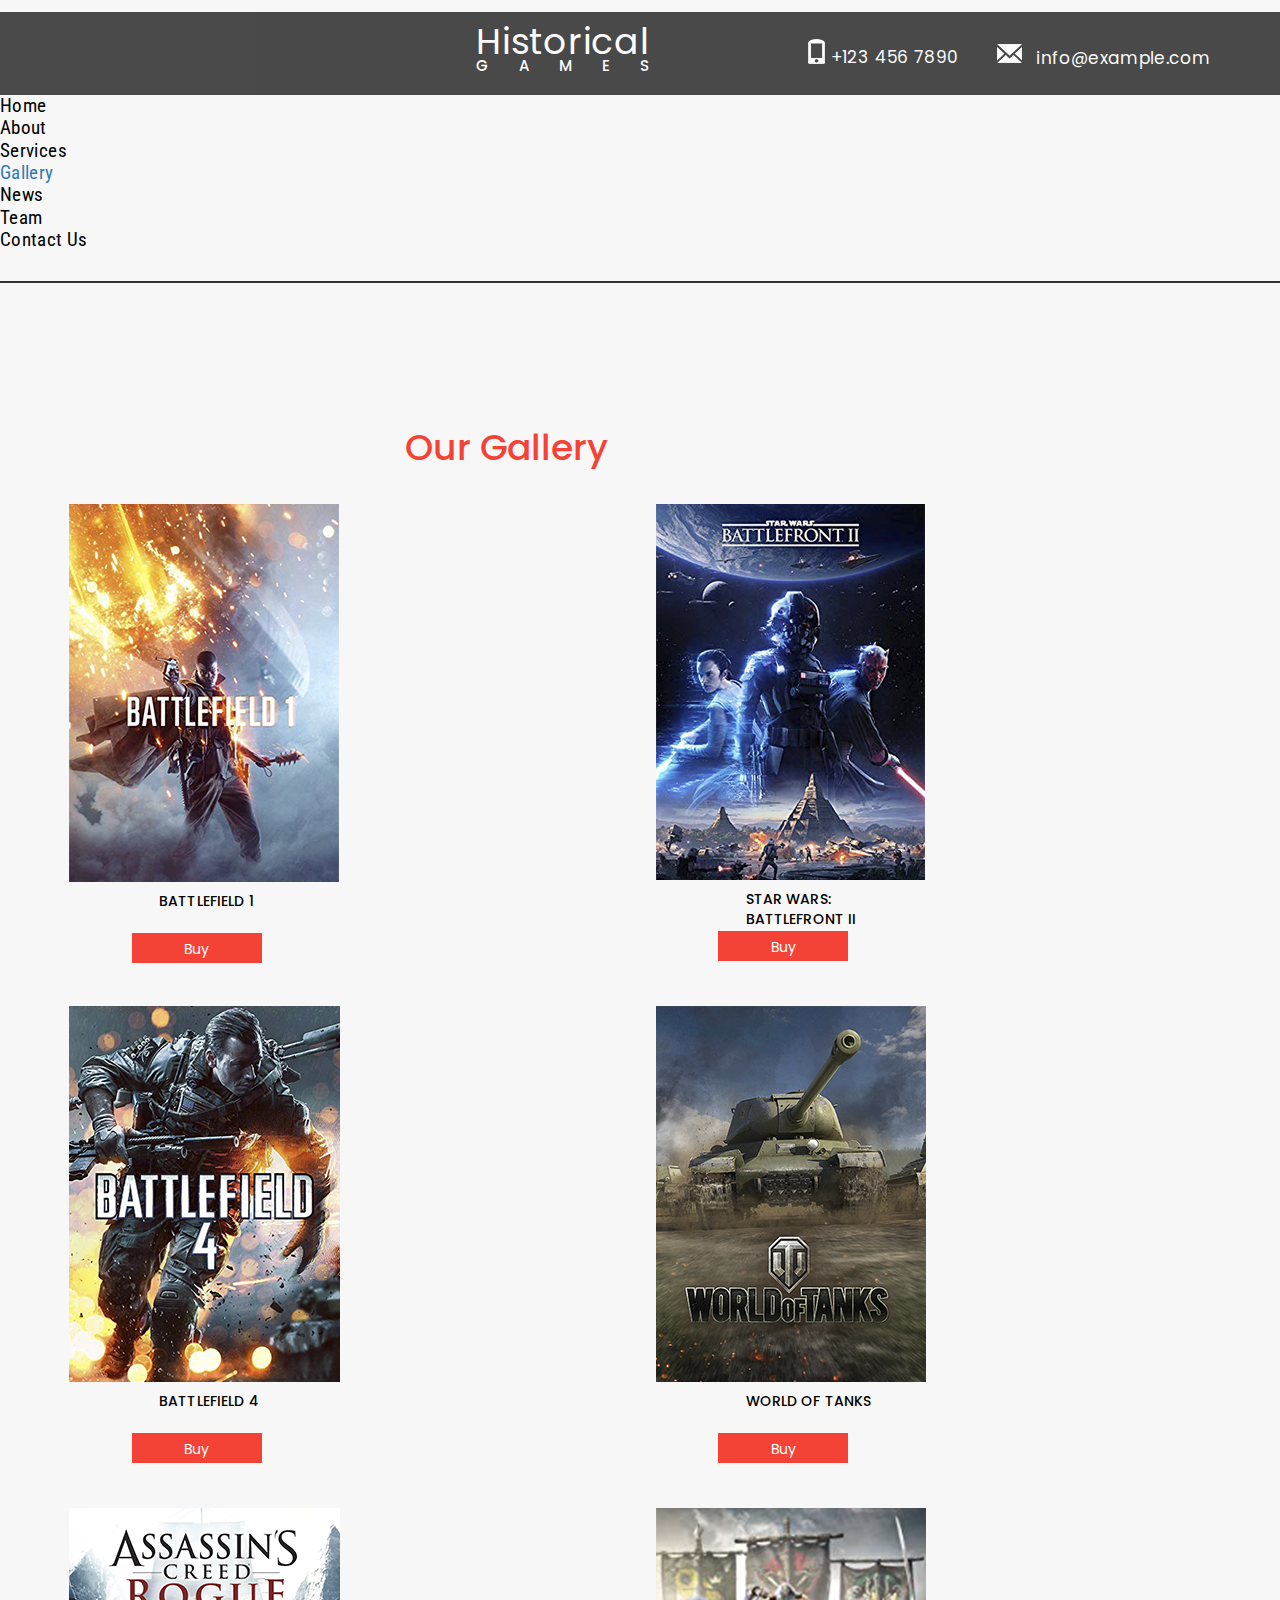
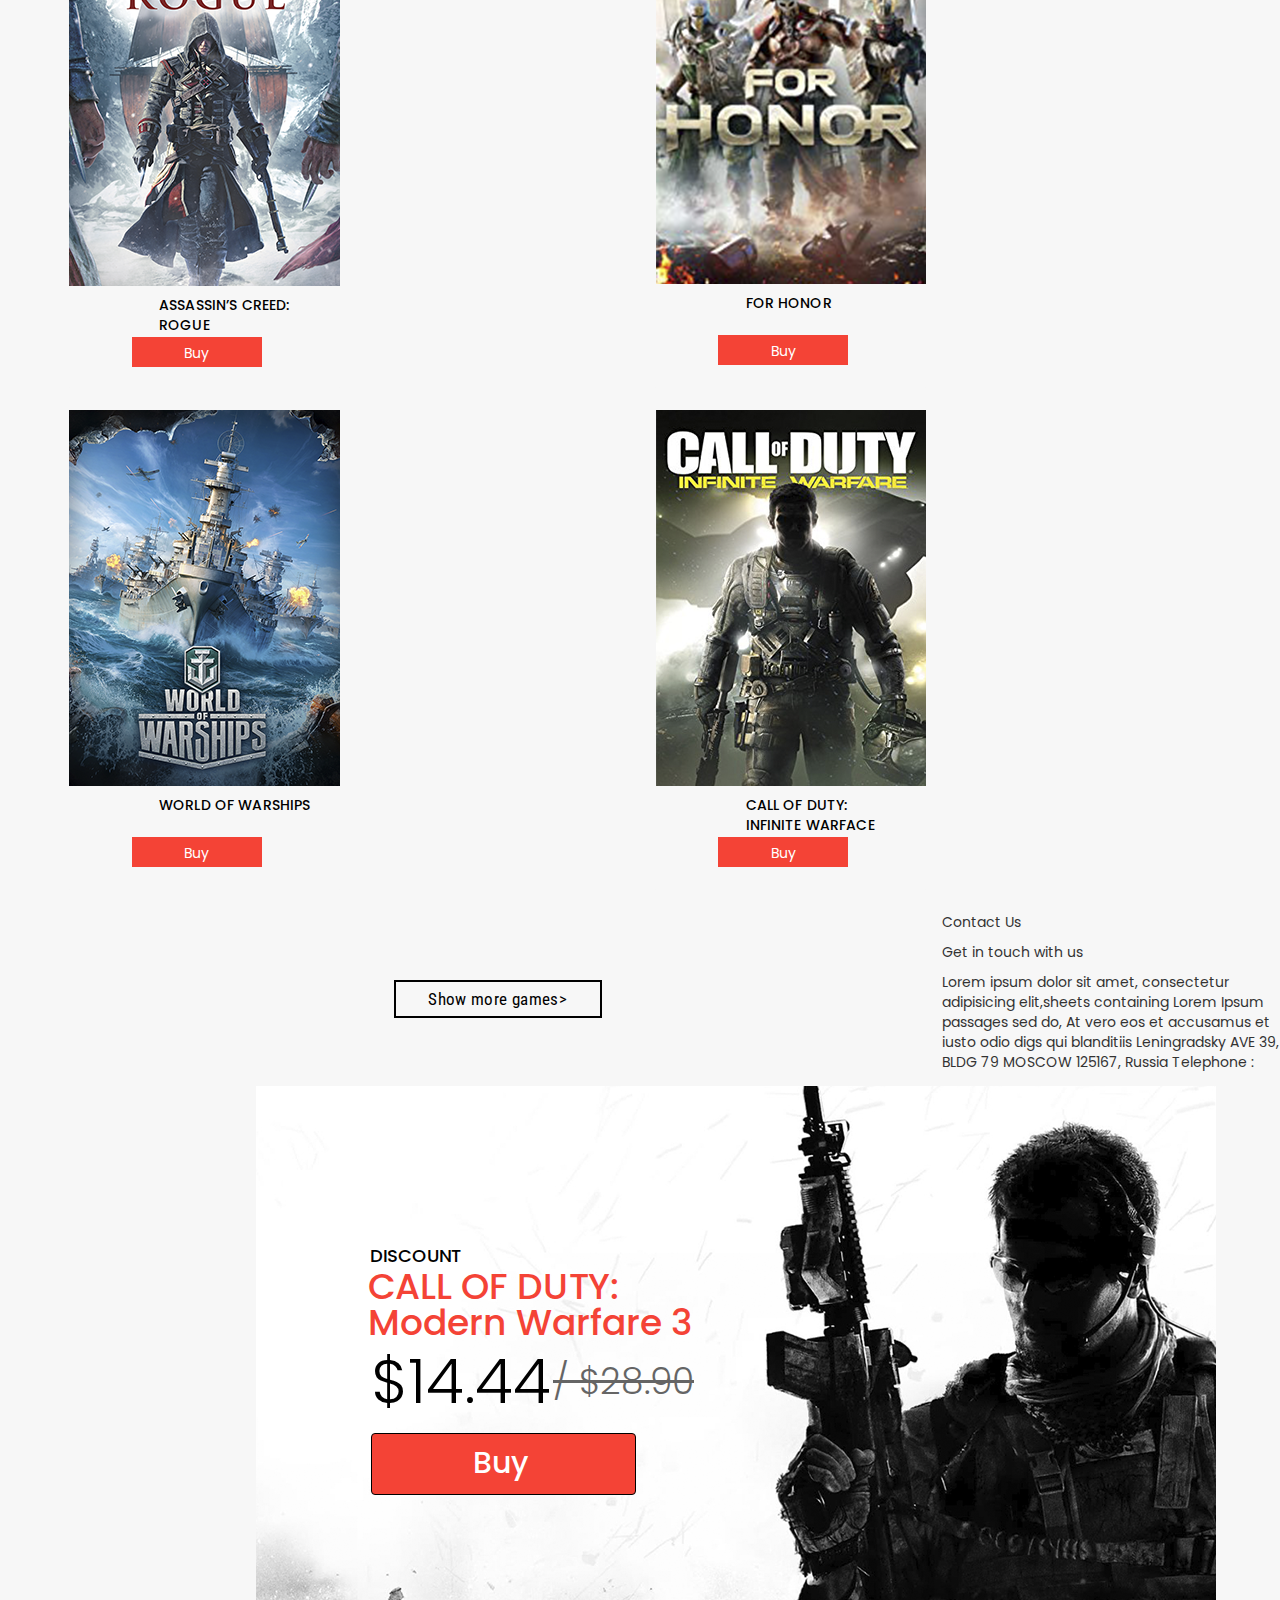
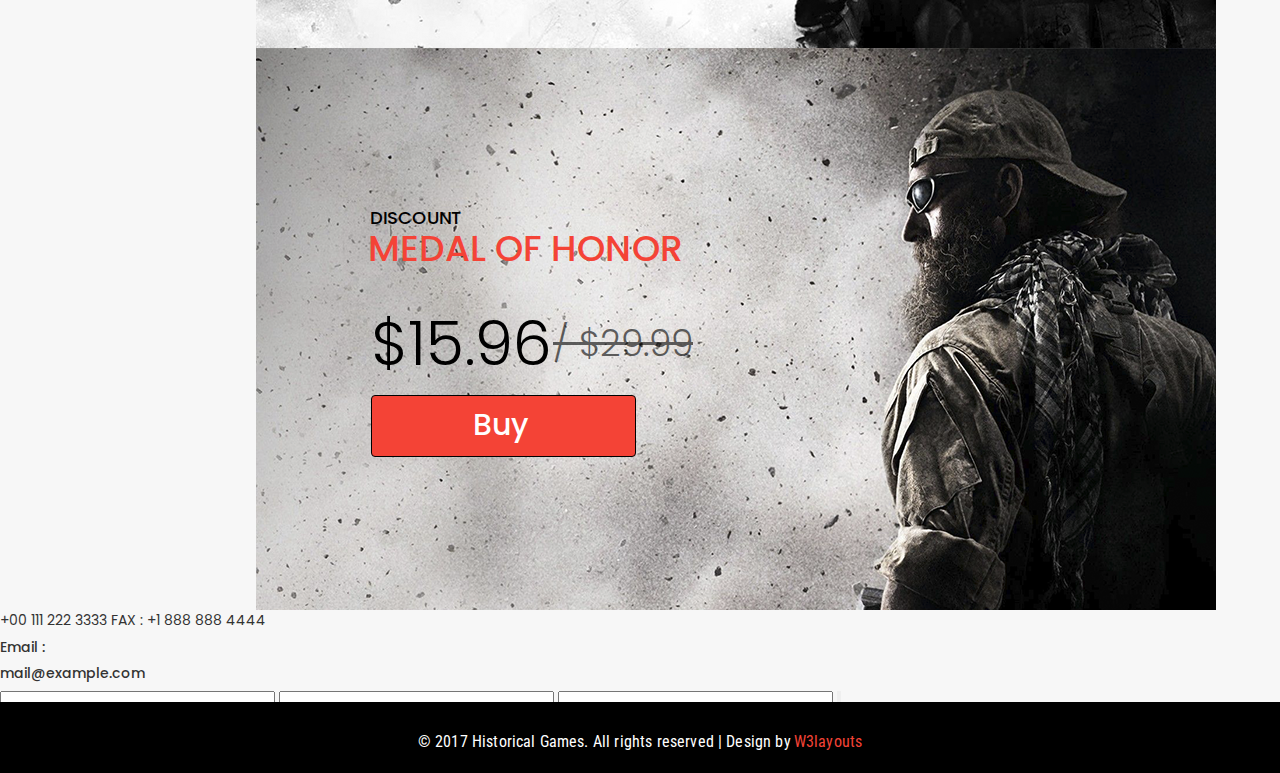
==== catalog.html @ 6a0b7386 "конец 7й лекции" ====
<!doctype html>
<html lang="en">
	<head>
		<title>Historical GAMES Catalog</title>
		<meta charset="utf-8">
		<meta http-equiv="X-UA-Compatible" content="IE=edge">
		<meta name="viewport" content="width=device-width, initial-scale=1">
		<link href="https://fonts.googleapis.com/css2?family=Sen:wght@400;700;800&display=swap" rel="stylesheet">
		<link href="https://fonts.googleapis.com/css2?family=Poppins:ital,wght@0,100;0,200;0,300;0,400;0,500;0,600;0,700;0,800;0,900;1,100;1,200;1,300;1,400;1,500;1,600;1,700;1,800;1,900&display=swap" rel="stylesheet">
		<link href="https://fonts.googleapis.com/css2?family=Roboto+Condensed:ital,wght@0,300;0,400;0,700;1,300;1,400;1,700&display=swap" rel="stylesheet">
		
		<!-- The above 3 meta tags *must* come first in the head; any other head content must come *after* these tags -->
		
		
		<!-- Bootstrap -->
		<link rel="stylesheet" href="https://stackpath.bootstrapcdn.com/bootstrap/3.4.1/css/bootstrap.min.css" integrity="sha384-HSMxcRTRxnN+Bdg0JdbxYKrThecOKuH5zCYotlSAcp1+c8xmyTe9GYg1l9a69psu" crossorigin="anonymous">
		<link rel="stylesheet" href="css/style_catalog.css">
		<!-- HTML5 shim and Respond.js for IE8 support of HTML5 elements and media queries -->
		<!-- WARNING: Respond.js doesn't work if you view the page via file:// -->
		<!--[if lt IE 9]>
			<script src="https://oss.maxcdn.com/html5shiv/3.7.3/html5shiv.min.js"></script>
			<script src="https://oss.maxcdn.com/respond/1.4.2/respond.min.js"></script>
		<![endif]-->
	</head>
	<body>
		<div class="containermy">
			<div class="header clearFix">
				<h2 class="nameHistorical">Historical</h2>
				<h3 class="nameGAMES">GAMES</h3>
				<img class="imgTel" src="img/telephone.png" alt="logoTel">
				<h3 class="tel">+123 456 7890</h3>
				<img class="imgEmail" src="img/email.png" alt="logoEmail">
				<p class="emailAdress">info@example.com</p>
				<form class="searchBar">
					<div class="formSearch">
						<input type="text" class="textSearch" placeholder="Search">
						<button type="submit" class="btnSearch"></button>
					</div>
					
				</form>
			</div>
			
			<ul class="menu  clearFix">
				<li class="menuListActive menuList clearFix"><a href="#" class="menuLink">Home</a></li>
				<li class="menuListActive menuList clearFix"><a href="#" class="menuLink">About</a></li>
				<li class="menuListActive menuList clearFix"><a href="#" class="menuLink">Services</a></li>
				<li class="menuList menuListActive clearFix"><a href="#" class="menuLinkAvtive">Gallery</a></li>
				<li class="menuListActive menuList clearFix"><a href="#" class="menuLink">News</a></li>
				<li class="menuListActive menuList clearFix"><a href="#" class="menuLink">Team</a></li>
				<li class="menuListActive menuList clearFix"><a href="#" class="menuLink">Contact&nbspUs</a></li>
				</ul>
				<div class="lineBlack"></div>
				
				<div class="blockGallery clearFix">
					<h1 class="textGallery clearFix">Our Gallery</h1>
					<div class="row clearFix">
						<div class="col-sm-6 col-md-4">
							<div class="thumbnail">
								<img src="img/battlefield1.png" alt="battlefield1">
								<div class="caption">
									<h3 class="galleryName">battlefield&nbsp1</h3>
										<p><a href="#" class="btn btn-primary btnMy" role="button">Buy</a></p>
									</div>
								</div>
							</div>
						</div>
						
						<div class="row clearFix">
							<div class="col-sm-6 col-md-4">
								<div class="thumbnail">
									<img src="img/star_wars.png" alt="battlefield1">
									<div class="caption">
										<h3 class="galleryName">star&nbspwars:<br>Battlefront&nbspII</h3>
											<p><a href="#" class="btn btn-primary btnMy" role="button">Buy</a></p>
										</div>
									</div>
								</div>
							</div>
							
							<div class="row clearFix">
								<div class="col-sm-6 col-md-4">
									<div class="thumbnail">
										<img src="img/BATTLEFIELD4.png" alt="battlefield1">
										<div class="caption">
											<h3 class="galleryName">BATTLEFIELD&nbsp4</h3>
												<p><a href="#" class="btn btn-primary btnMy" role="button">Buy</a></p>
											</div>
										</div>
									</div>
								</div>
								
								<div class="row clearFix">
									<div class="col-sm-6 col-md-4">
										<div class="thumbnail">
											<img src="img/world_of_tanks.png" alt="battlefield1">
											<div class="caption">
												<h3 class="galleryName">world&nbspof&nbsptanks</h3>
												<p><a href="#" class="btn btn-primary btnMy" role="button">Buy</a></p>
											</div>
										</div>
									</div>
								</div>
								<div class="row clearFix">
									<div class="col-sm-6 col-md-4">
										<div class="thumbnail">
											<img src="img/assasins_creed.png" alt="assasins_creed">
											<div class="caption">
												<h3 class="galleryName">assassin’s&nbspcreed:<br>Rogue</h3>
												<p><a href="#" class="btn btn-primary btnMy" role="button">Buy</a></p>
											</div>
										</div>
									</div>
								</div>
								
								<div class="row clearFix">
									<div class="col-sm-6 col-md-4">
										<div class="thumbnail">
											<img src="img/for_honor.png" alt="for_honor">
											<div class="caption">
												<h3 class="galleryName">for&nbsphonor</h3>
													<p><a href="#" class="btn btn-primary btnMy" role="button">Buy</a></p>
												</div>
											</div>
										</div>
									</div>
									
									<div class="row clearFix">
										<div class="col-sm-6 col-md-4">
											<div class="thumbnail">
												<img src="img/World_of_Warships.png" alt="world of warships">
												<div class="caption">
													<h3 class="galleryName">world&nbspof&nbspwarships</h3>
													<p><a href="#" class="btn btn-primary btnMy" role="button">Buy</a></p>
												</div>
											</div>
										</div>
									</div>
									<div class="row clearFix">
										<div class="col-sm-6 col-md-4">
											<div class="thumbnail">
												<img src="img/call_of_duty.png" alt="call of duty:Infinite Warface">
												<div class="caption">
													<h3 class="galleryName">call&nbspof&nbspduty:<br>Infinite&nbspWarface</h3>
														<p><a href="#" class="btn btn-primary btnMy" role="button">Buy</a></p>
													</div>
												</div>
											</div>
										</div>
										
										<div class="moreGames clearFix">
											<a href="#" class="moreGS">Show more games&gt</a>
											</div>	
										</div>
										<form action="#" class="formDiscount clearFix">
											<div class="discountBanner">
												<p class="textDiscount">discount</p>
												<p class="nameOfDiscount">CALL OF DUTY:<br>Modern&nbspWarfare&nbsp3</p>
												<p class="prise">$14.44</p><p class="prise priseSlash"> / $28.90</p>
												<a href="#" class="btn btn-primary btnDiscount" role="button"><p class ="btnPriceText">Buy</p></a>
												
												<img src="img/CALL_OF_DUTY_w.png" alt="CALL_OF_DUTY">
											</div>
											<div class="discount1">
												<p class="textDiscount">discount</p>
												<p class="nameOfDiscount">MEDAL&nbspOF&nbspHONOR</p>
												<p class="prise">$15.96 </p><p class="prise priseSlash"> / $29.99</p>
												<a href="#" class="btn btn-primary btnDiscount" role="button"><p class ="btnPriceText">Buy</p></a>												
												<img src="img/MEDAL_OF_HONOR.png" alt="MEDAL_OF_HONOR">
											</div>
										</form>
										
										<form action="#" class="contactUs">
										<p class="headerContactUs">Contact Us</p>
										<p class="text1">Get in touch with us</p>
										<p class="address">Lorem ipsum dolor sit amet, consectetur adipisicing elit,sheets 
containing Lorem Ipsum passages sed do, At vero eos et accusamus et 
iusto odio digs qui blanditiis

Leningradsky AVE 39, BLDG 79
MOSCOW 125167, Russia

Telephone : +00 111 222 3333

FAX : +1 888 888 4444
<h5 class="field1">Email : </h5>
<h5 class="field2">mail@example.com</h5>

</p>
										<input type="text" class="nameField">
										<input type="text" class="emailField">
										<input type="text" class="messageField">
										<input type="button" class="btnContactUs">
										</form>
									<div class="caseMap">
									<p class="textRouteMap">Route Map</p>
									</div>		
									</div>
									<div class="footer clearFix">
										<div class="textFooterBlock clearFix">
											<h5 class="textFooter">© 2017 Historical Games. All rights reserved | Design by</h5>
											<h5 class="textFooter textFooterExt ">W3layouts</h5>
										</div>
									</div>
									
									<!-- jQuery (necessary for Bootstrap's JavaScript plugins) -->
									<script src="https://code.jquery.com/jquery-1.12.4.min.js" integrity="sha384-nvAa0+6Qg9clwYCGGPpDQLVpLNn0fRaROjHqs13t4Ggj3Ez50XnGQqc/r8MhnRDZ" crossorigin="anonymous"></script>
									<!-- Include all compiled plugins (below), or include individual files as needed -->
									<script src="https://stackpath.bootstrapcdn.com/bootstrap/3.4.1/js/bootstrap.min.js" integrity="sha384-aJ21OjlMXNL5UyIl/XNwTMqvzeRMZH2w8c5cRVpzpU8Y5bApTppSuUkhZXN0VxHd" crossorigin="anonymous"></script>
								</body>
							</html>
---- css/style_catalog.css ----
* {
	margin:0px;
	padding:0px;
}

html, body{
	font-family: 'Poppins', sans-serif;
	height: 100%;
	background-color:#f7f7f7;
}

.clearFix:after{
	content:"";
	display:table;
clear:both;}

.containermy{
	max-width:1920px;
	min-width:600px;
	margin: 0 auto;
	min-height: 100%;
	/* Style for "Слой 5" */
	
	height: 3890px;
}

.header{
	margin-top: 12px;
	width: 1920px;
	height: 83px;
	background-color: #000000;
	opacity: 0.7;
	display:flex;
}

.nameHistorical{
	color: #ffffff;
	font-size: 36px;
	font-weight: 400;
	line-height: 22.36px;
	letter-spacing: 0.77px;
	margin-left: 476px;
    margin-top: 19px;
    margin-bottom: unset;
}

.nameGAMES{
	color: #ffffff;
	font-size: 15px;
	font-weight: 500;
	line-height: 22.36px;
	text-transform: uppercase;
	letter-spacing: 30px;
	position: absolute;
    margin-left: 476px;
    margin-top: 43px;
}

.imgTel{
	width: 17px;
    height: 25px;
    margin-top: 27px;
    margin-left: 158px
}

.tel{
	color: #ffffff;
	font-size: 17px;
	font-weight: 400;
	line-height: 22.36px;
	letter-spacing: 0.36px;
	margin-left: 6px;
    margin-top: 34px;
}

.imgEmail{
	width: 25px;
    height: 19px;
    margin-top: 32px;
    margin-left: 39px;
}

.emailAdress{
	color: #ffffff;
	font-size: 17px;
	font-weight: 400;
	line-height: 22.36px;
	
	letter-spacing: 0.36px;
	
	margin-top: 35px;
    margin-left: 14px;
}

.formSearch{
	width: 208px;
	height: 38px;
	border: 1px solid #ffffff;
	margin-top:23px;
	margin-left:100px;
	display:block;
}
.textSearch{
	width: 158px;
	height: 100%;
	background-color: #000000;
    opacity: 0.7;
	color: #ffffff;
	font-family: "Roboto Condensed";
	font-size: 17px;
	font-weight: 400;
	line-height: 22.36px;
	/* Text style for "Search" */
	letter-spacing: 0.36px;
}

.btnSearch {
    background:url(../img/findIcon.png) no-repeat;
    cursor:pointer;
    width: 18px;
    height: 19px;
    border: none;
	
    position: absolute;
    margin-left: 15px;
    margin-top: 10px;
}


.menu{
	height:58px;
	display:inline-block;
}

.menuList{
	list-style-type: none;
    position: relative;
    left: 703px;
    top: 39px;
	padding-right: 20px;
	display: inline-block;
    float: left;
	
}

.menuListActive{
	/* Style for "Home" */
	/*width: 511px;
	height: 16px;*/
	
	font-family: "Roboto Condensed";
	font-size: 19px;
	font-weight: 400;
	line-height: 22.36px;
	/* Text style for "Home" */
	color: #ffffff;
	letter-spacing: 0.36px;
	list-style: none;
}

.menuLink{
	text-decoration:none;
	color: #000000;
}

.lineBlack{
	height: 0.5px;
    width: 1920px;
    border-color: black;
    border: 1px solid;
    
    margin-top: 30px;
    display: inline-block;
	
	
}

.blockGallery{
	width: 1173px;
    height: 1172px;
    margin: 105px auto;
	position:relative;
}

.row{
	float: left;
	margin: 0% 0%;
	width:25%;
}

.textGallery{
	/* Style for "Our Galler" */
	width: 202px;
	height: 37px;
	
	color: #f44336;
	font-family: Poppins;
	font-size: 36px;
	font-weight: 500;
	line-height: 36px;
	display:inline-block;
	margin: 37px 42%;
	white-space: nowrap;
	
}

.thumbnail{
	width:271px;
	height:482px;
	background-color:#f7f7f7;
	border:none;
	padding:0px;
}

.galleryName{
	/* Style for "battlefiel" */
	width: 90px;
	height: 12px;
	opacity: 1;
	color: #000000;
	text-transform:uppercase;
	font-family: Poppins;
	font-size: 14px;
	font-weight: 500;
	line-height: 20px;
	text-transform: uppercase;
	/* Text style for "battlefiel" */
	letter-spacing: 0.14px;
	margin: 0 auto;
    margin-top: 19px
	display: inline-block;
	margin-top: 19px
	margin-bottom:106px;
}

.btnMy{
	width: 130px;
	height: 30px;
	background-color: #f44336;
	border-radius: 0px;
	border: 0px transparent;
	display:inline-block;
	margin-top: 30px;
    margin-left: 54px;
}

.moreGames{
	width: 208px;
	height: 38px;
	border: 2px solid #000000;
	float: left;
	margin: 68px 41%;
	position:relative;
}

.moreGS{
	width: 123px;
	height: 16px;
	color: #000000;
	font-family: "Roboto Condensed";
	font-size: 17px;
	font-weight: 400;
	line-height: 22.36px;
	/* Text style for "Show more" */
	letter-spacing: 0.36px;
	white-space:nowrap;
	float:left;
	margin:6px 16%;
}

.formDiscount{
	float:left;
	display:flex;
	position:relative;
}

.discountBanner{
	position: relative;
    float: left;
}

.textDiscount{
	width: 91px;
	height: 14px;
	color: #010101;
	font-family: Poppins;
	font-size: 18px;
	font-weight: 500;
	line-height: 36px;
	text-transform: uppercase;
	position:absolute;
	margin-top: 152px;
    margin-left: 114px;
}

.nameOfDiscount{
	width: 307px;
	height: 27px;
	color: #f44336;
	font-family: Poppins;
	font-size: 36px;
	font-weight: 500;
	line-height: 36px;
	position: absolute;
    margin-top: 183px;
    margin-left: 112px;
}

.prise{
	/* Style for "$14.44 / $" */
	width: 323px;
	height: 56px;
	color: #8c8c8c;
	font-family: Poppins;
	
	font-weight: 300;
	line-height: 48px;
	/* Text style for "$, 14.44" */
	color: #000000;
	font-size: 62px;
	
	position: absolute;
    margin-top: 272px;
    margin-left: 115px;
}

.priseSlash{
	/* Text style for "$28.90" */
	opacity:0.6;
	font-size: 36px;
	text-decoration: line-through;
	margin-left: 297px;
}

.btnDiscount{
	/* Style for "$15.96 / $" */
	width: 265px;
	height: 62px;
	border: 1px solid #000000;
	background-color: #f44336;
	position: absolute;
    margin-top: 347px;
    margin-left: 115px
}

.btnPriceText{
	width: 55px;
	height: 30px;
	color: #ffffff;
	font-family: Poppins;
	font-size: 30px;
	font-weight: 500;
	line-height: 24px;
	/* Text style for "B, uy" */
	letter-spacing: 0.3px;
	position: absolute;
    margin: 11px 34%;
}

.discountBanner{
	width: 960px;
	height: 562px;
}

.footer {
	width: 100%;
	max-width:1920px;
	min-width:600px;
	margin: 0 auto;
	height:71px;
	background-color: #000000;
	opacity: 1;
	position: relative;
	
}
.textFooterBlock{
	display: flex;
    margin: 0;
    position: absolute;
    top: 50%;
    left: 50%;
    margin-right: -50%;
    transform: translate(-50%, -50%);
}

.textFooter{
	/* Style for "© 2017 His" */
	height: 15px;
	color: #ffffff;
	font-family: "Roboto Condensed";
	font-size: 16px;
	font-weight: 400;
	line-height: 22px;
	/* Text style for "©,  2017 H" */
	letter-spacing: 0.16px;
}
.textFooterExt{
	/* Text style for "W3layouts" */
	color: #f44336;
	margin-left:0.16px;
	margin-left:3px;
}

@media screen and (max-width:1940px){
	.formDiscount{
		display:block;
		position: relative;
		margin: 0 20%;
	}
}


@media screen and (max-width: 1536px){
	
	
	.menuList{
		display: contents;
		left: 0px;
		top: 0px;
		padding-right: 0px;
		
		
	}
	
	.row{
		float: left;
		margin: 0% 0%;
		width:50%;
	}
	
	.textGallery {
		width: 100%;
		margin: 37px 30%;
	}
	
	.moreGames{
		width: 208px;
		height: 38px;
		border: 2px solid #000000;
		float: left;
		margin: 68px 29%;
		position:relative;
	}
	
	.footer {
		width: 100%;
		max-width:100%;
		min-width:500px;
		margin: 0 auto;
		height:71px;
		background-color: #000000;
		opacity: 1;
		position: relative;
		
	}
	
}
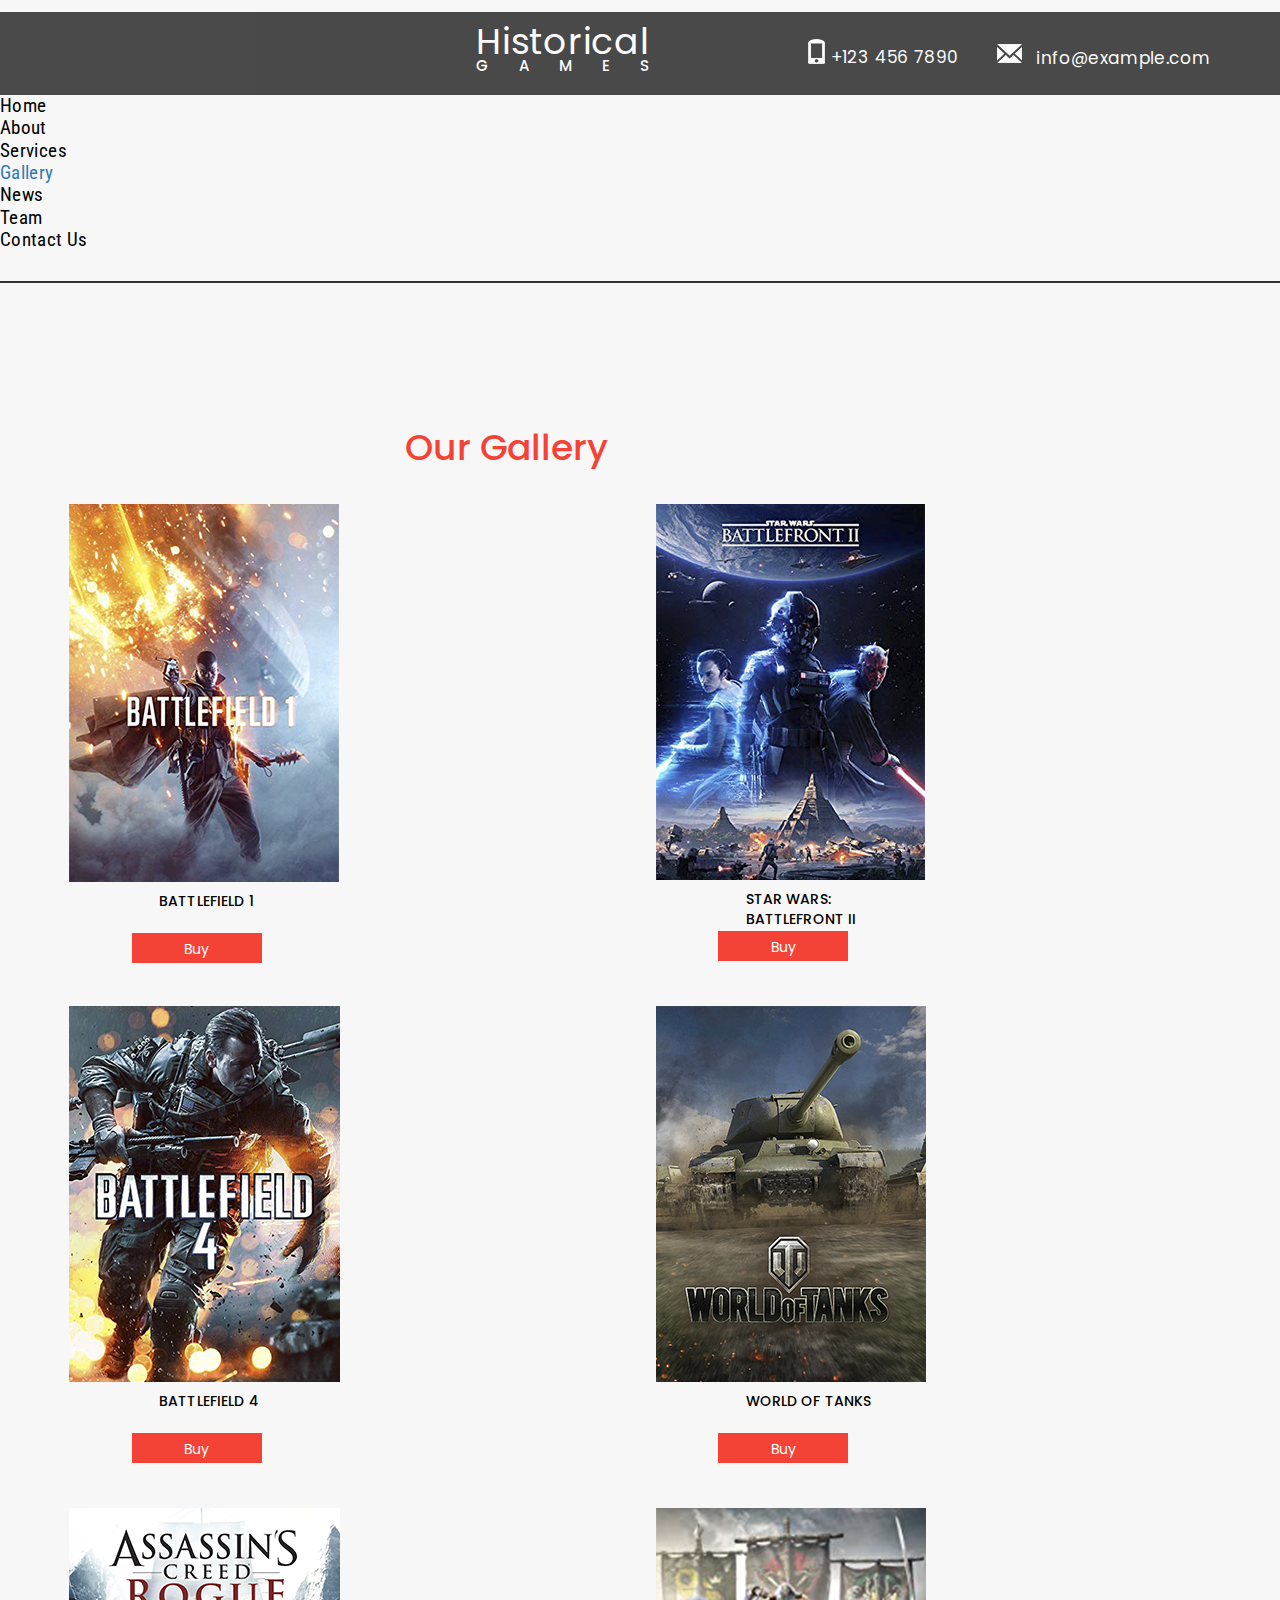
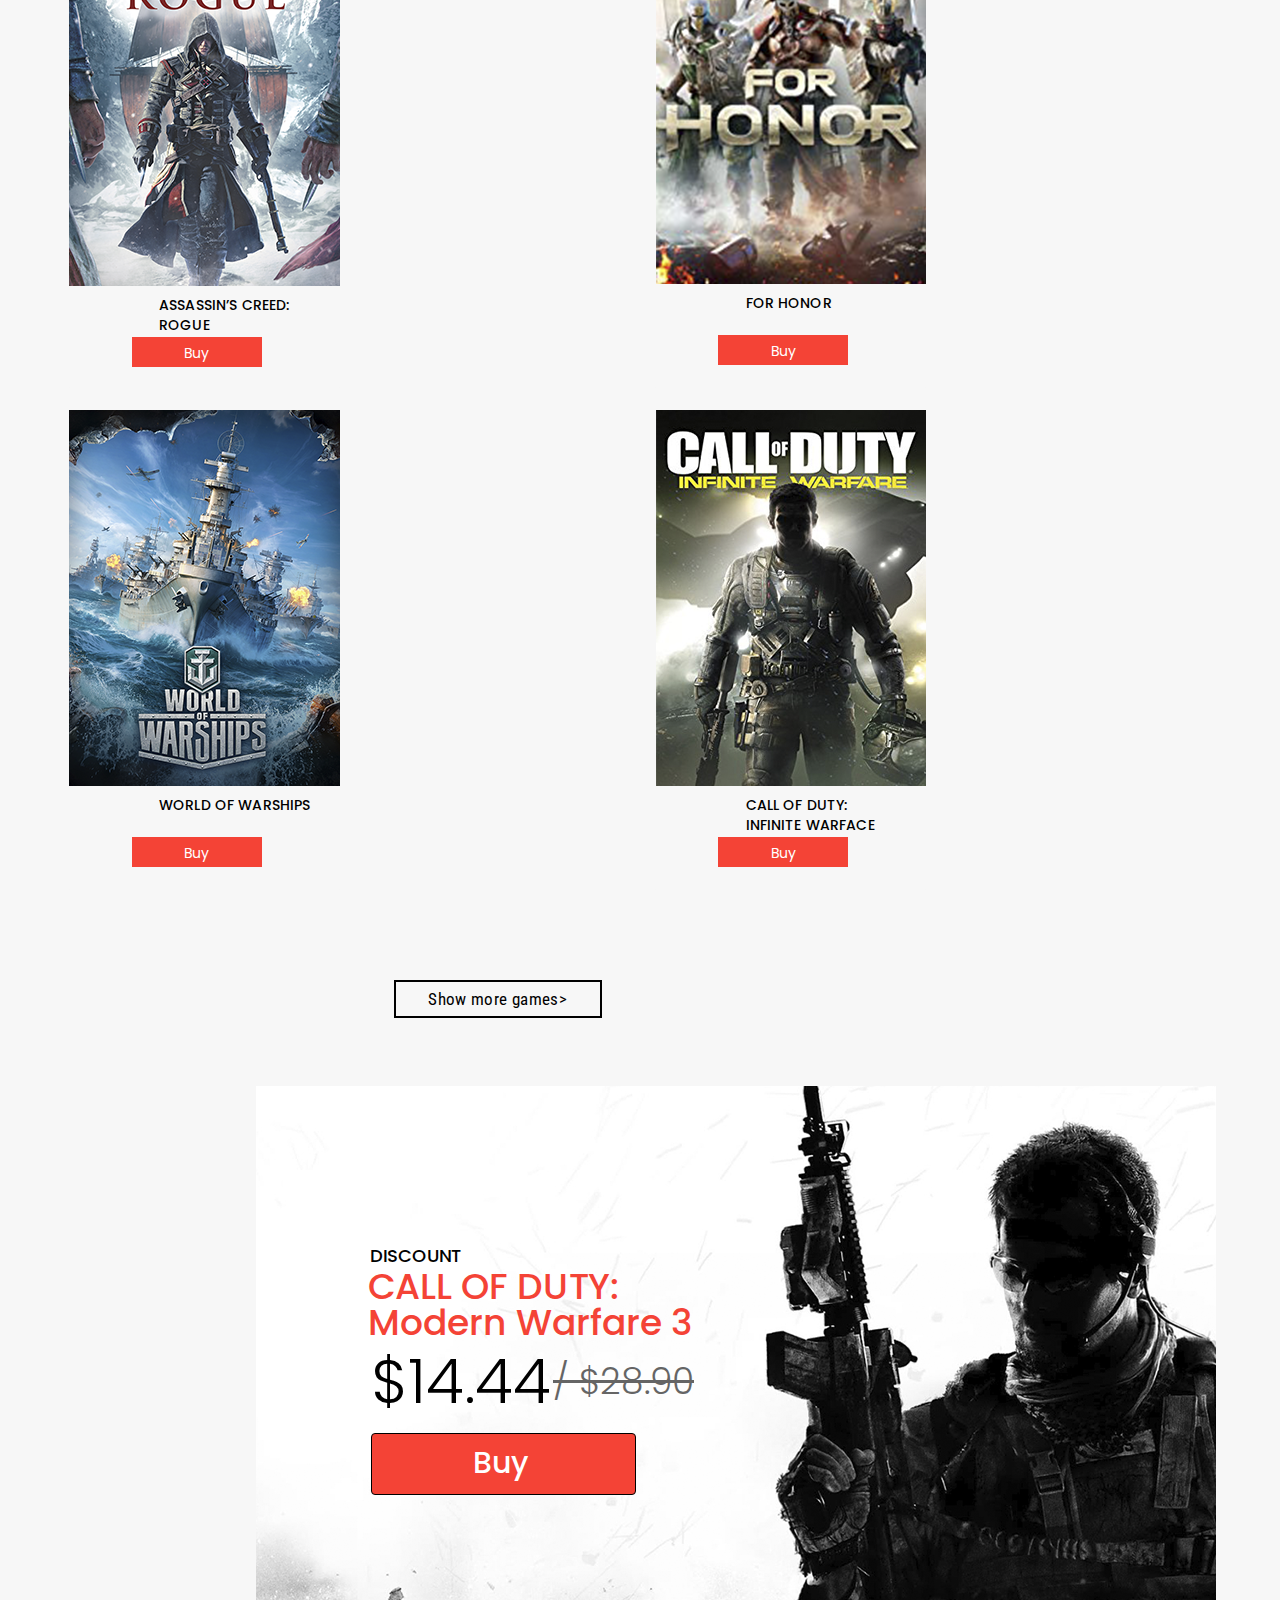
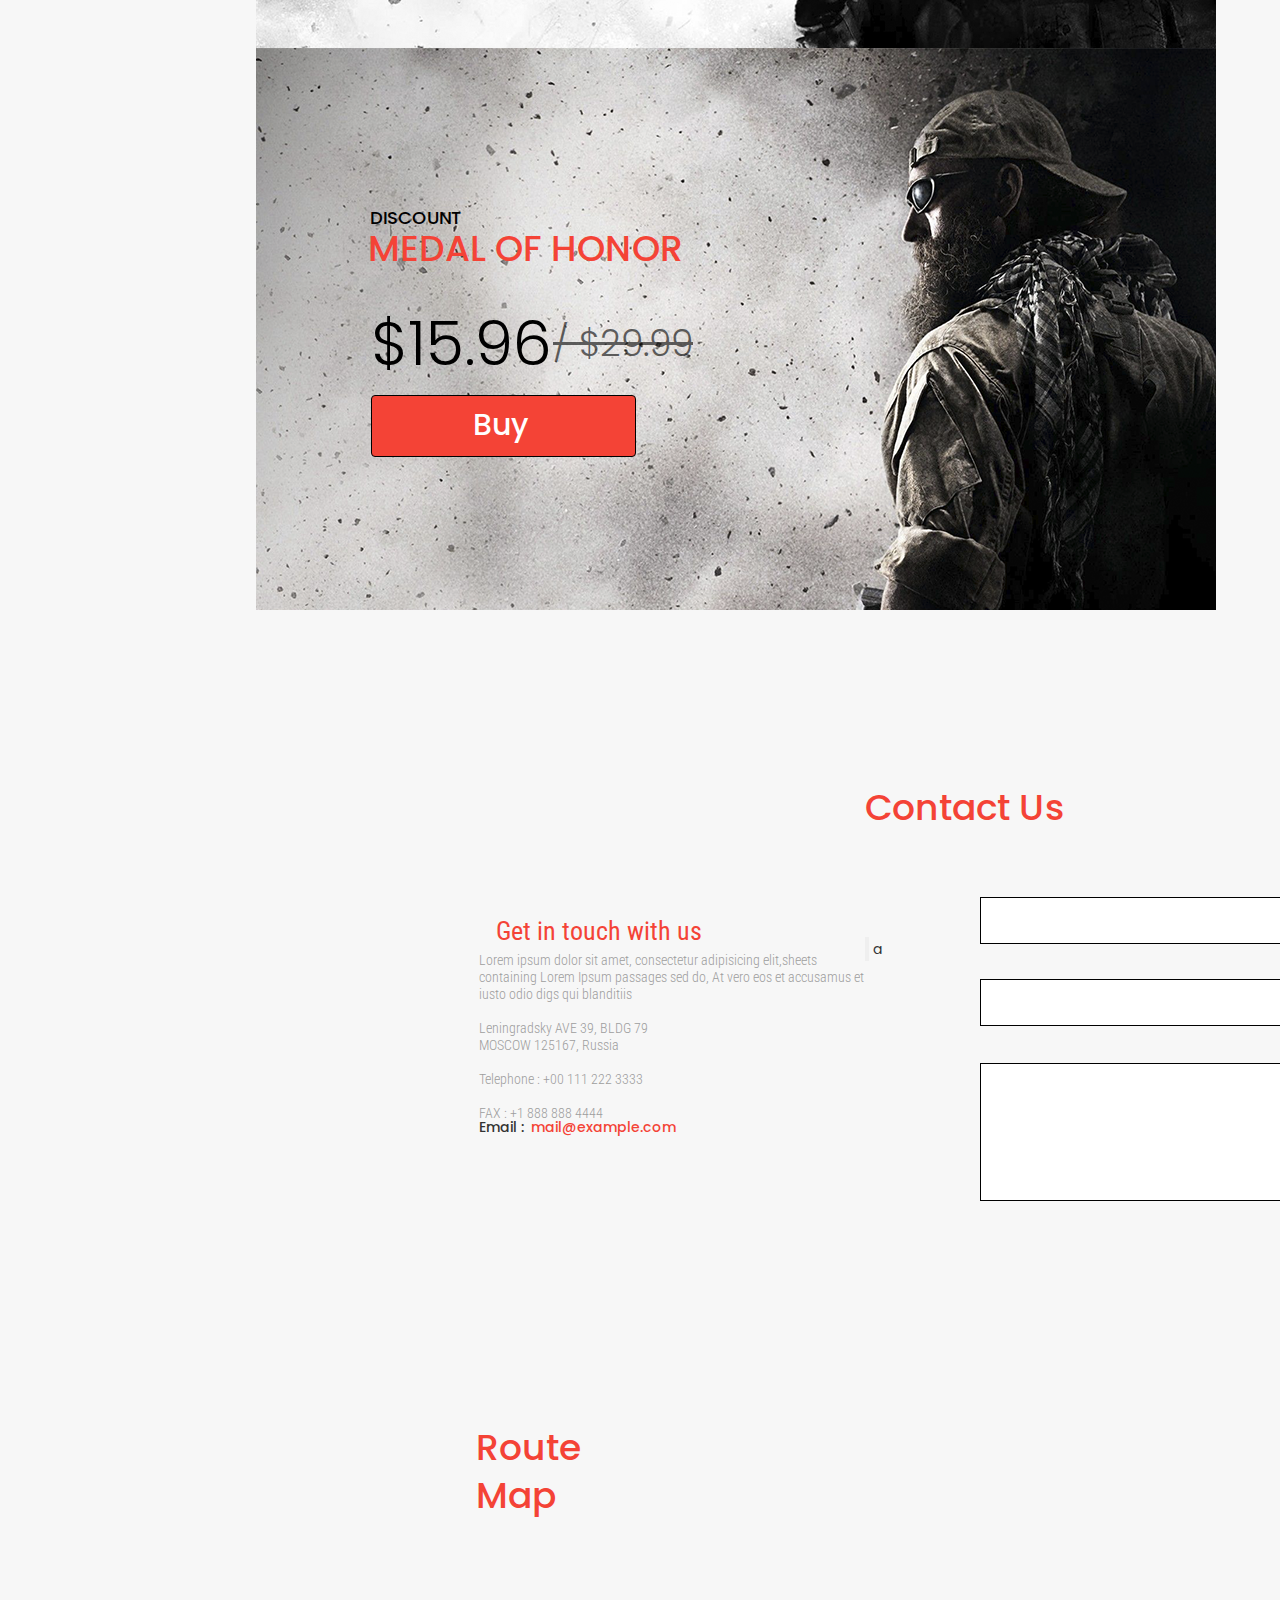
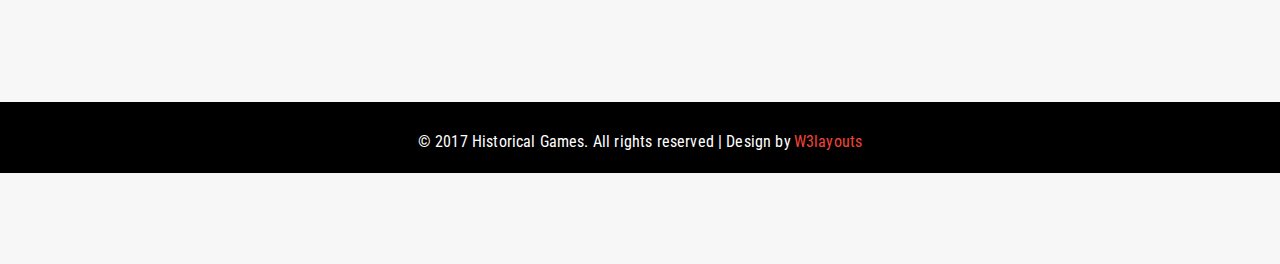
==== commit ad69466f: "lesson 7" ====
--- a/catalog.html
+++ b/catalog.html
@@ -170,26 +170,20 @@
 										</form>
 										
 										<form action="#" class="contactUs">
-										<p class="headerContactUs">Contact Us</p>
+										<p class="headerContactUs">Contact&nbspUs</p>
 										<p class="text1">Get in touch with us</p>
-										<p class="address">Lorem ipsum dolor sit amet, consectetur adipisicing elit,sheets 
-containing Lorem Ipsum passages sed do, At vero eos et accusamus et 
-iusto odio digs qui blanditiis
+										<p class="address">Lorem ipsum dolor sit amet, consectetur adipisicing elit,sheets containing Lorem Ipsum passages sed do, At vero eos et accusamus et iusto odio digs qui blanditiis<br><br>Leningradsky AVE 39, BLDG 79<br>MOSCOW 125167, Russia<br><br>Telephone : +00 111 222 3333<br><br>FAX : +1 888 888 4444
+											<h5 class="field1">Email : </h5>
+											<h5 class="field2">mail@example.com</h5>
 
-Leningradsky AVE 39, BLDG 79
-MOSCOW 125167, Russia
-
-Telephone : +00 111 222 3333
-
-FAX : +1 888 888 4444
-<h5 class="field1">Email : </h5>
-<h5 class="field2">mail@example.com</h5>
-
-</p>
+										</p>
 										<input type="text" class="nameField">
 										<input type="text" class="emailField">
 										<input type="text" class="messageField">
 										<input type="button" class="btnContactUs">
+										
+										a
+										
 										</form>
 									<div class="caseMap">
 									<p class="textRouteMap">Route Map</p>
--- a/css/style_catalog.css
+++ b/css/style_catalog.css
@@ -21,7 +21,8 @@
 	min-height: 100%;
 	/* Style for "Слой 5" */
 	
-	height: 3890px;
+	height: 4890px;
+	
 }
 
 .header{
@@ -360,6 +361,128 @@
 .discountBanner{
 	width: 960px;
 	height: 562px;
+}
+
+
+.contactUs{
+	width:1390px;
+	height:466px;
+	display:block;
+	position:relative;
+	float:left;
+	margin-top:174px;
+	margin-left:476px;
+}
+
+.headerContactUs{
+	display:absolute;
+	margin:0 28%;
+	float:left;
+	width: 198px;
+	height: 27px;
+	color: #f44336;
+	font-family: Poppins;
+	font-size: 36px;
+	font-weight: 500;
+	line-height: 48px;
+}
+
+.text1{
+	
+	margin-top:123px;
+	margin-left:20px;
+	
+	width: 201px;
+	height: 20px;
+	white-space:nowrap;
+
+	color: #f44336;
+	font-family: "Roboto Condensed";
+	font-size: 26px;
+	font-weight: 400;
+	line-height: 48px;
+}
+
+.address{
+	display:absolute;
+	margin-top:15px;
+	margin-left:3px;
+	float:left;
+	width: 386px;
+	height: 201px;
+	color: #9e9e9e;
+	font-family: "Roboto Condensed";
+	font-size: 14px;
+	font-weight: 300;
+	line-height: 17px;
+	/* Text style for "mail@examp" */
+	
+}
+
+.field1{
+	display:absolute;
+	margin-top: 183px;
+    margin-left: -386px;
+	float:left;
+}
+
+.field2{
+	display:absolute;
+	margin-top:183px;
+	margin-left:-334px;
+	float:left;
+	color: #f44336
+}
+
+.nameField{
+	
+	position: absolute;
+    margin-top: -40px;
+	margin-left:115px;
+	width: 471px;
+	height: 47px;
+	border: 1px solid #000000;
+}
+
+.emailField{
+	position: absolute;
+    margin-top: 42px;
+	margin-left:115px;
+	width: 471px;
+	height: 47px;
+	border: 1px solid #000000;
+}
+
+.messageField{
+	width: 471px;
+	height: 138px;
+	border: 1px solid #000000;
+	position: absolute;
+    margin-top: 126px;
+	margin-left:115px;
+}
+
+.btnContactUs{}
+
+.caseMap{
+	width:970px;
+	height:440px;
+	display:flex;
+	position:relative;
+	float:left;
+	margin-top:174px;
+	margin-left:476px;
+}
+
+.textRouteMap{
+	width: 189px;
+	height: 36px;
+
+	color: #f44336;
+	font-family: Poppins;
+	font-size: 36px;
+	font-weight: 500;
+	line-height: 48px;
 }
 
 .footer {
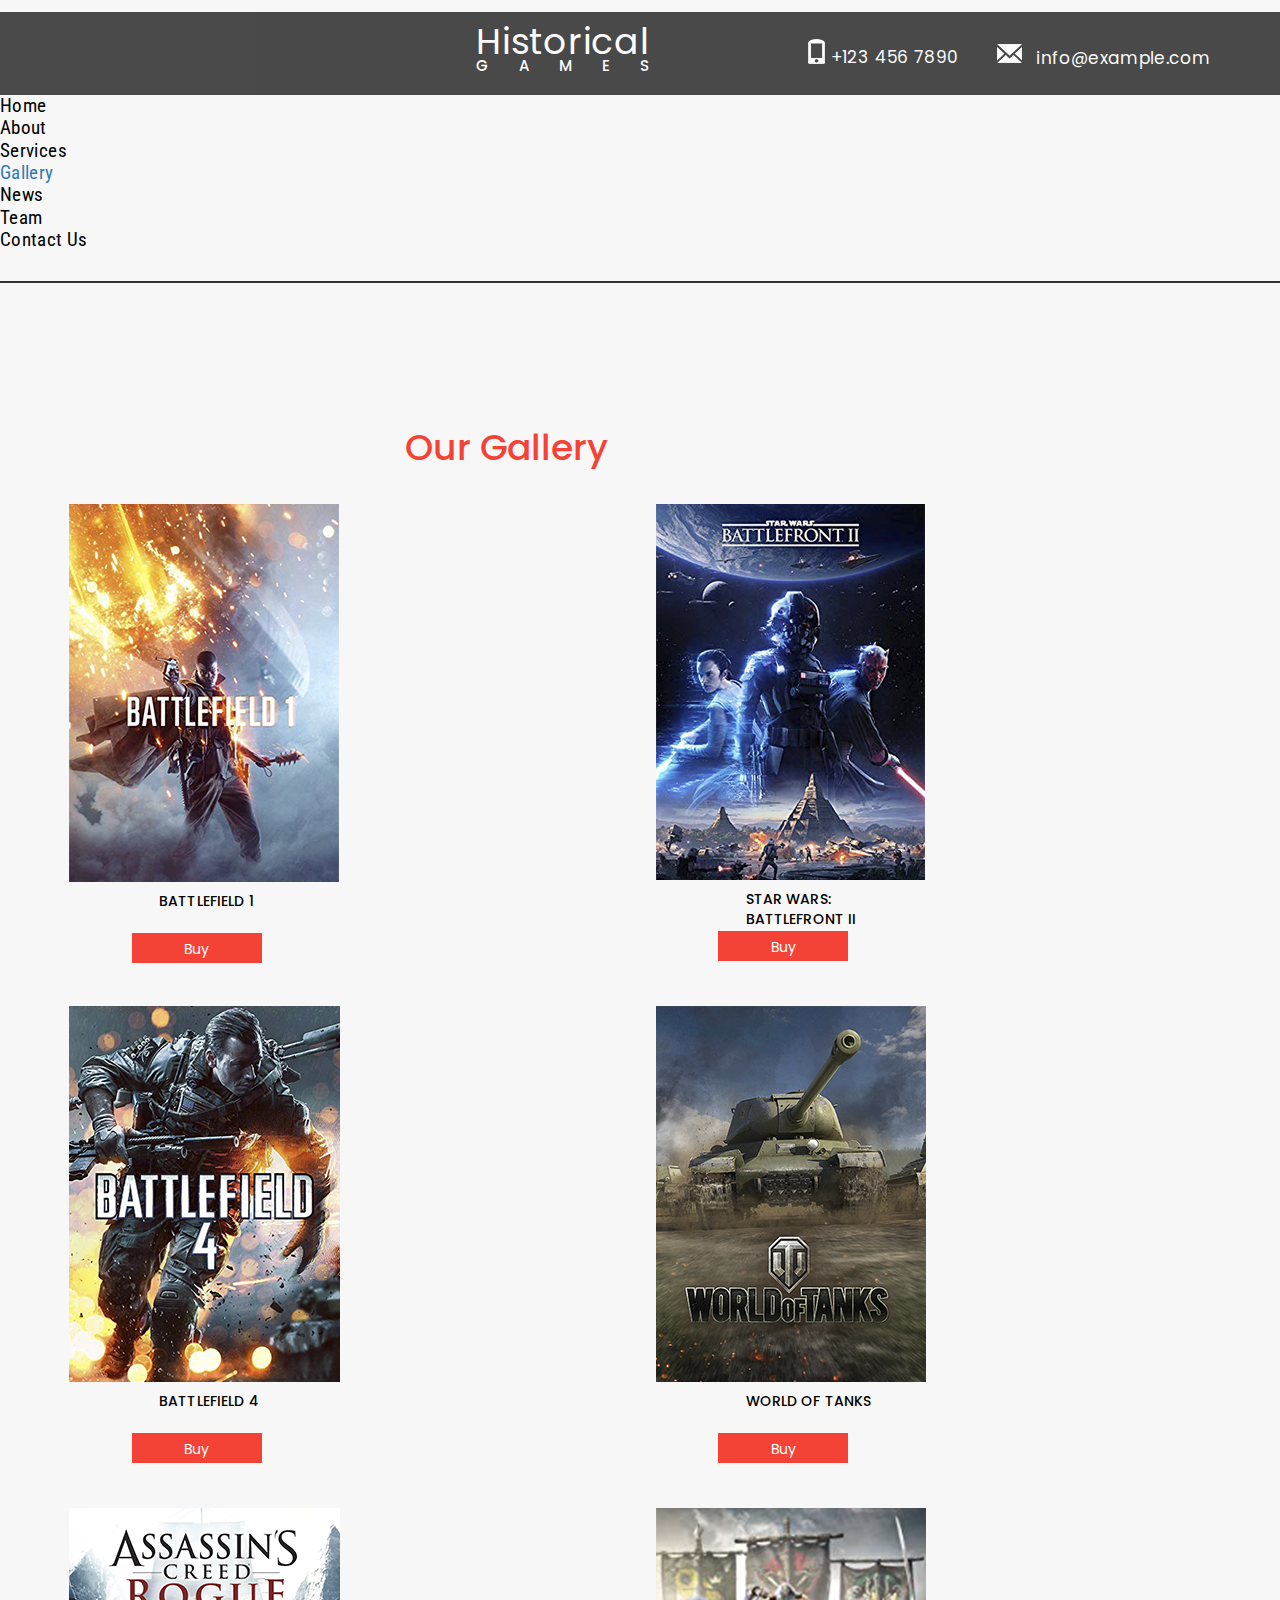
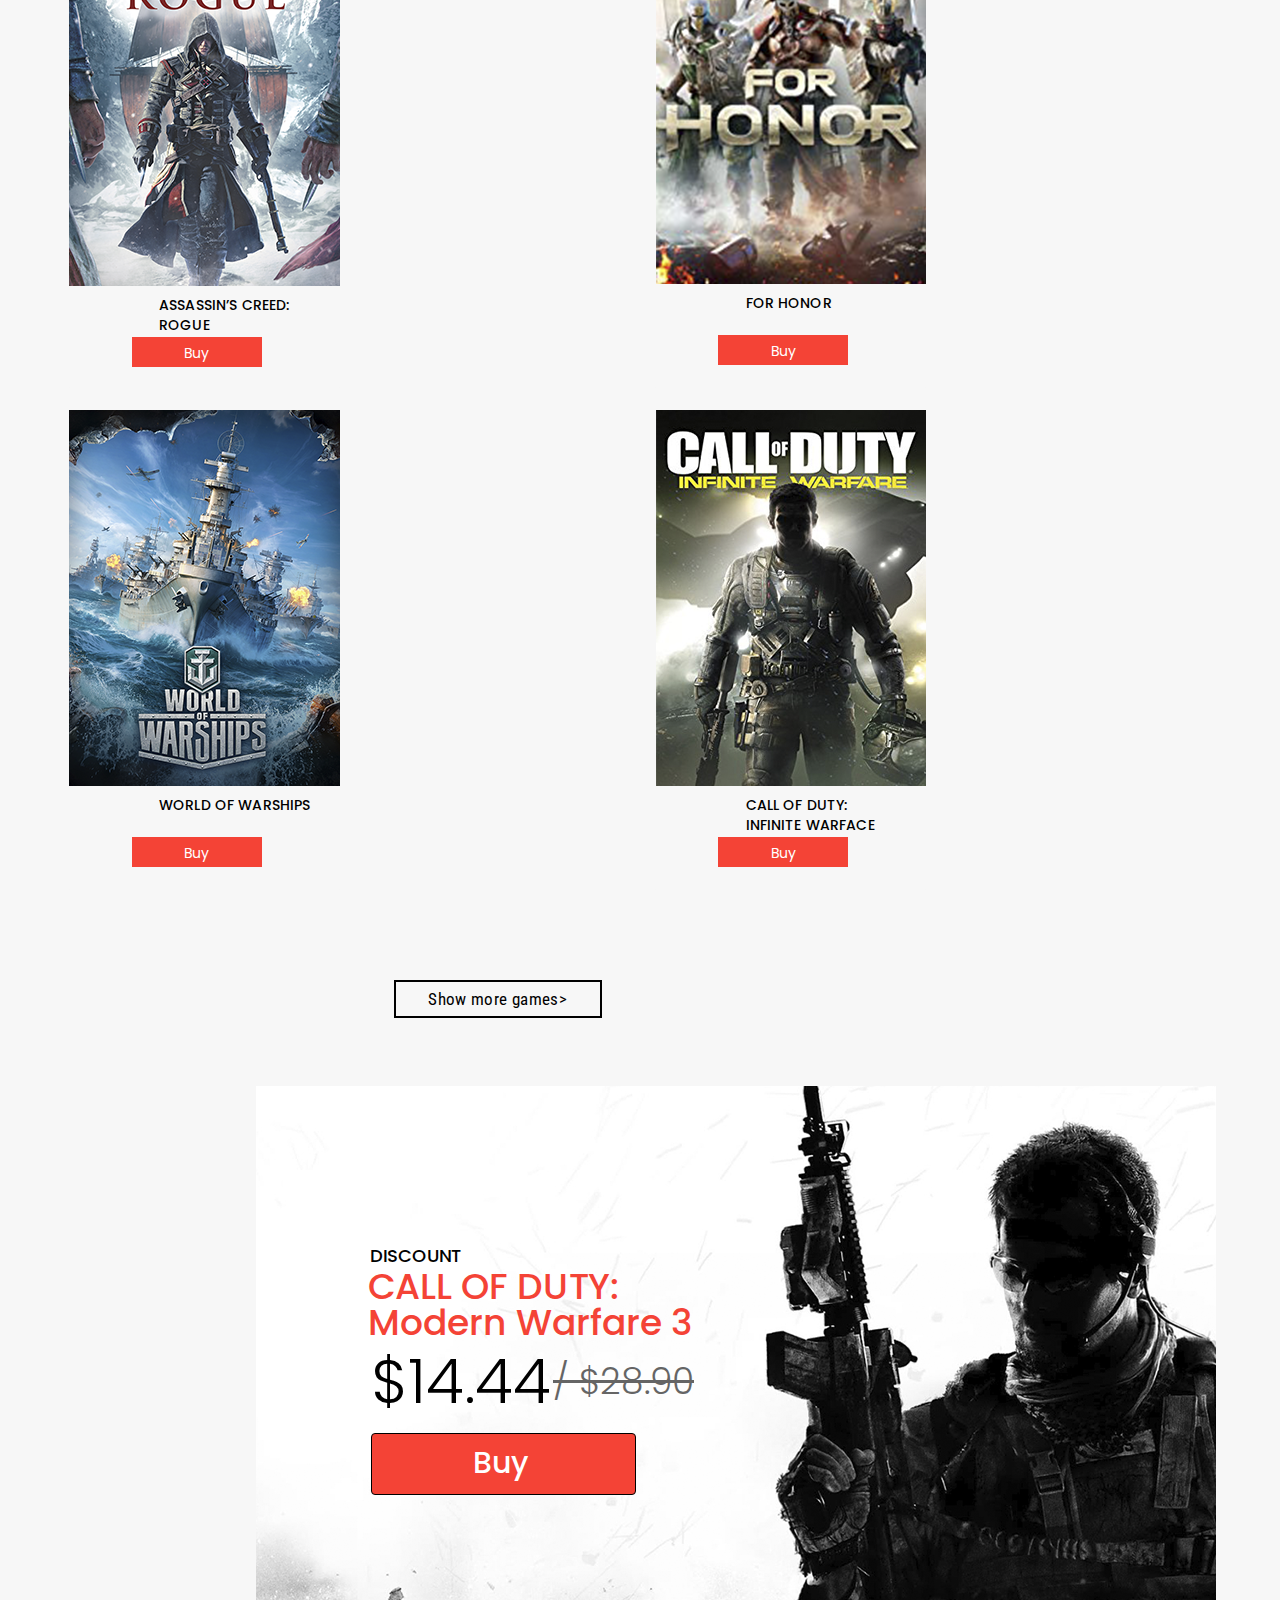
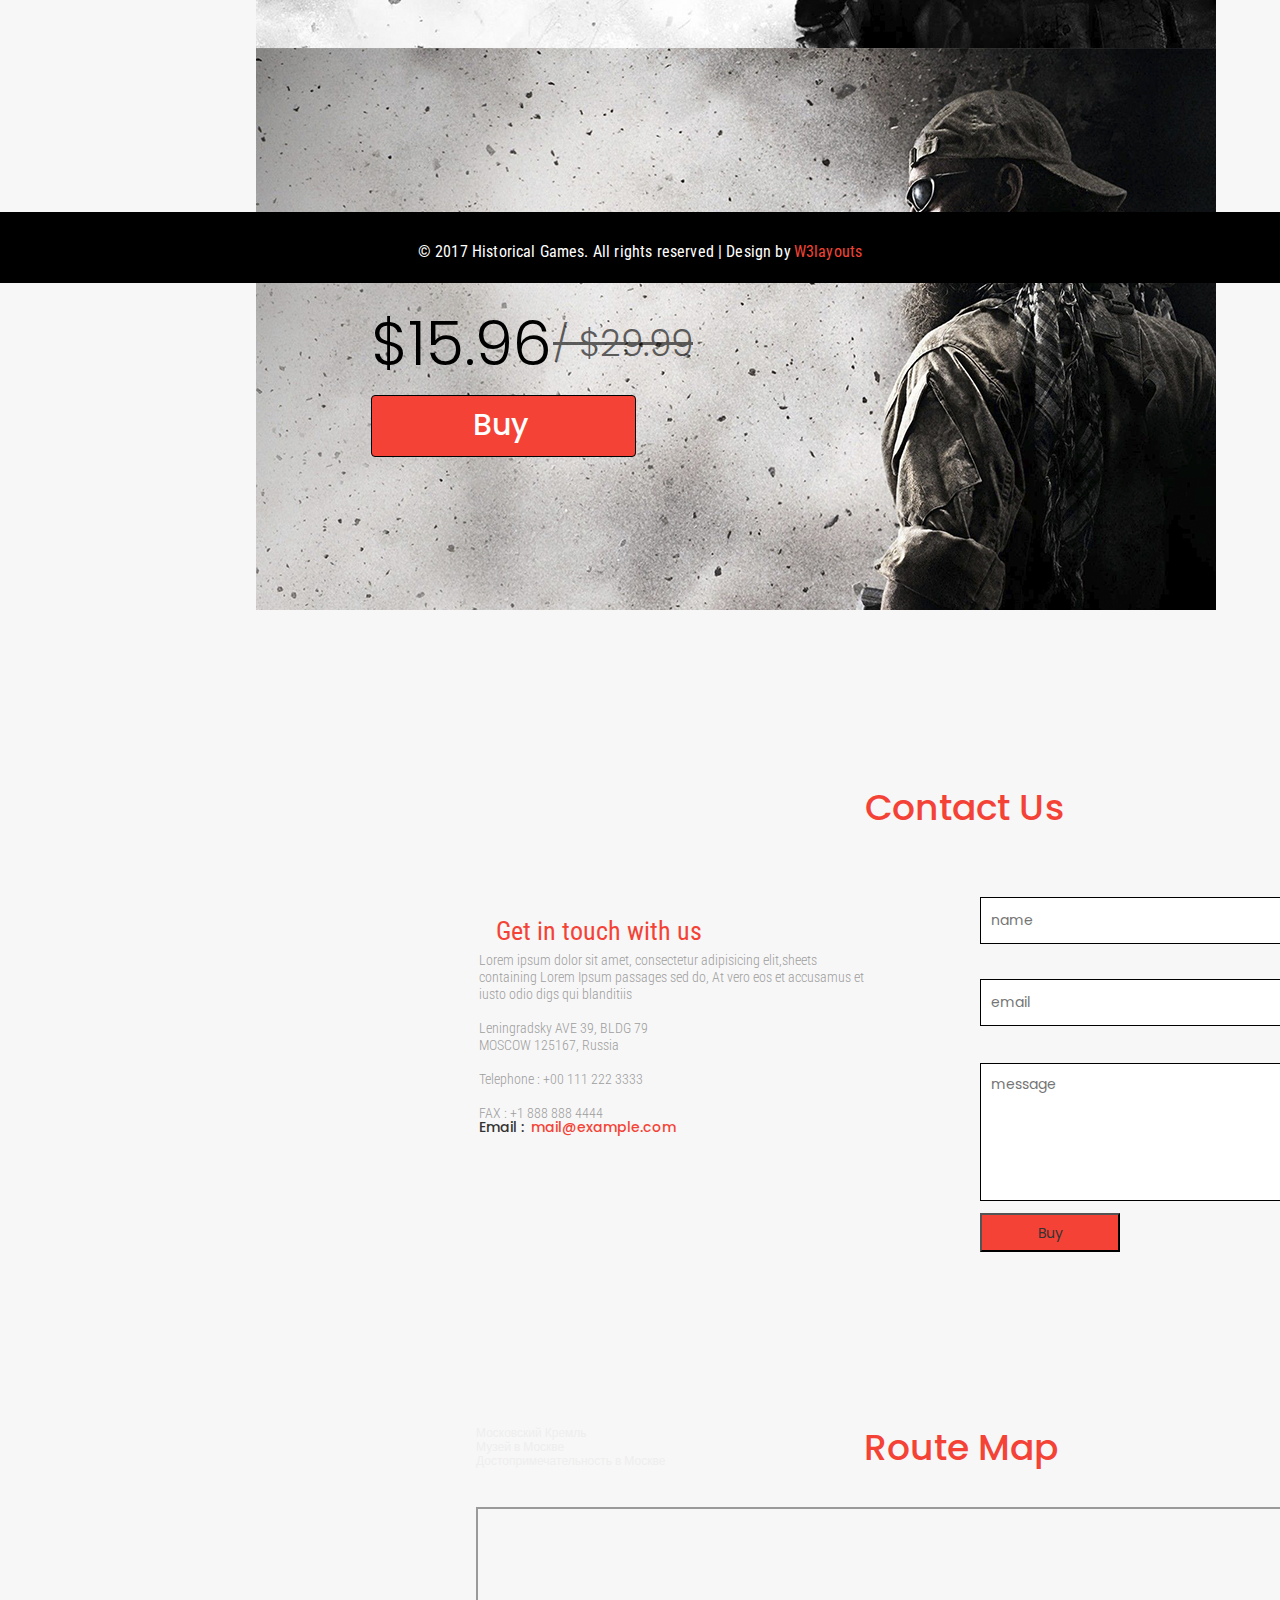
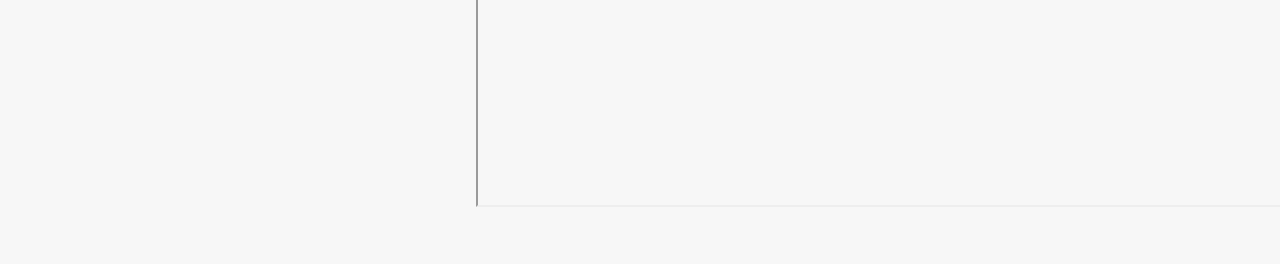
==== commit 090be42c: "lesson 7" ====
--- a/catalog.html
+++ b/catalog.html
@@ -169,7 +169,7 @@
 											</div>
 										</form>
 										
-										<form action="#" class="contactUs">
+										<form action="#" class="contactUs clearFix">
 										<p class="headerContactUs">Contact&nbspUs</p>
 										<p class="text1">Get in touch with us</p>
 										<p class="address">Lorem ipsum dolor sit amet, consectetur adipisicing elit,sheets containing Lorem Ipsum passages sed do, At vero eos et accusamus et iusto odio digs qui blanditiis<br><br>Leningradsky AVE 39, BLDG 79<br>MOSCOW 125167, Russia<br><br>Telephone : +00 111 222 3333<br><br>FAX : +1 888 888 4444
@@ -177,19 +177,25 @@
 											<h5 class="field2">mail@example.com</h5>
 
 										</p>
-										<input type="text" class="nameField">
-										<input type="text" class="emailField">
-										<input type="text" class="messageField">
-										<input type="button" class="btnContactUs">
-										
-										a
+										<input type="text" class="nameField clearFix" placeholder="name">
+										<input type="text" class="emailField clearFix" placeholder="email">
+										<input type="text" class="messageField clearFix" placeholder="message">
+										<input type="button" class="btnContactUs clearFix" value="Buy">
+								
+										
 										
 										</form>
-									<div class="caseMap">
-									<p class="textRouteMap">Route Map</p>
-									</div>		
-									</div>
-									<div class="footer clearFix">
+									<div class="caseMap clearFix">
+									<p class="textRouteMap clearFix">Route&nbspMap</p>
+									<div class="map clearFix" ><a href="https://yandex.ru/maps/org/moskovskiy_kreml/1023322799/?utm_medium=mapframe&utm_source=maps" style="color:#eee;font-size:12px;position:absolute;top:0px;">Московский Кремль</a><a href="https://yandex.ru/maps/213/moscow/category/museum/?utm_medium=mapframe&utm_source=maps" style="color:#eee;font-size:12px;position:absolute;top:14px;">Музей в Москве</a><a href="https://yandex.ru/maps/213/moscow/category/landmark_attraction/?utm_medium=mapframe&utm_source=maps" style="color:#eee;font-size:12px;position:absolute;top:28px;">Достопримечательность в Москве</a><iframe src="https://yandex.ru/map-widget/v1/-/CKeEj40t" width="970" height="300" frameborder="1" allowfullscreen="true" style="position:relative;"></iframe></div>
+									</div>
+											
+
+									</div>
+									
+									</div class="clr"> 
+									
+									<div class="footer clearFix clearFix">
 										<div class="textFooterBlock clearFix">
 											<h5 class="textFooter">© 2017 Historical Games. All rights reserved | Design by</h5>
 											<h5 class="textFooter textFooterExt ">W3layouts</h5>
--- a/css/style_catalog.css
+++ b/css/style_catalog.css
@@ -21,7 +21,7 @@
 	min-height: 100%;
 	/* Style for "Слой 5" */
 	
-	height: 4890px;
+	height: 3400px;
 	
 }
 
@@ -439,6 +439,7 @@
 	position: absolute;
     margin-top: -40px;
 	margin-left:115px;
+	padding-left:10px;
 	width: 471px;
 	height: 47px;
 	border: 1px solid #000000;
@@ -448,6 +449,7 @@
 	position: absolute;
     margin-top: 42px;
 	margin-left:115px;
+	padding-left:10px;
 	width: 471px;
 	height: 47px;
 	border: 1px solid #000000;
@@ -460,14 +462,24 @@
 	position: absolute;
     margin-top: 126px;
 	margin-left:115px;
-}
-
-.btnContactUs{}
+	padding-left:10px;
+	padding-bottom:95px;
+}
+
+.btnContactUs{
+	margin-top:276px;
+	margin-left:115px;
+	float: left;
+	/* Style for "Прямоуголь" */
+width: 140px;
+height: 39px;
+background-color: #f44336;
+}
 
 .caseMap{
 	width:970px;
 	height:440px;
-	display:flex;
+	display:inline;
 	position:relative;
 	float:left;
 	margin-top:174px;
@@ -483,6 +495,19 @@
 	font-size: 36px;
 	font-weight: 500;
 	line-height: 48px;
+	margin: 0px 40%;
+    position: relative;
+	
+}
+
+.map{
+	margin: 47px auto;
+    float: left;
+}
+
+.clr{
+	display:block;
+	margin-top:71px;
 }
 
 .footer {
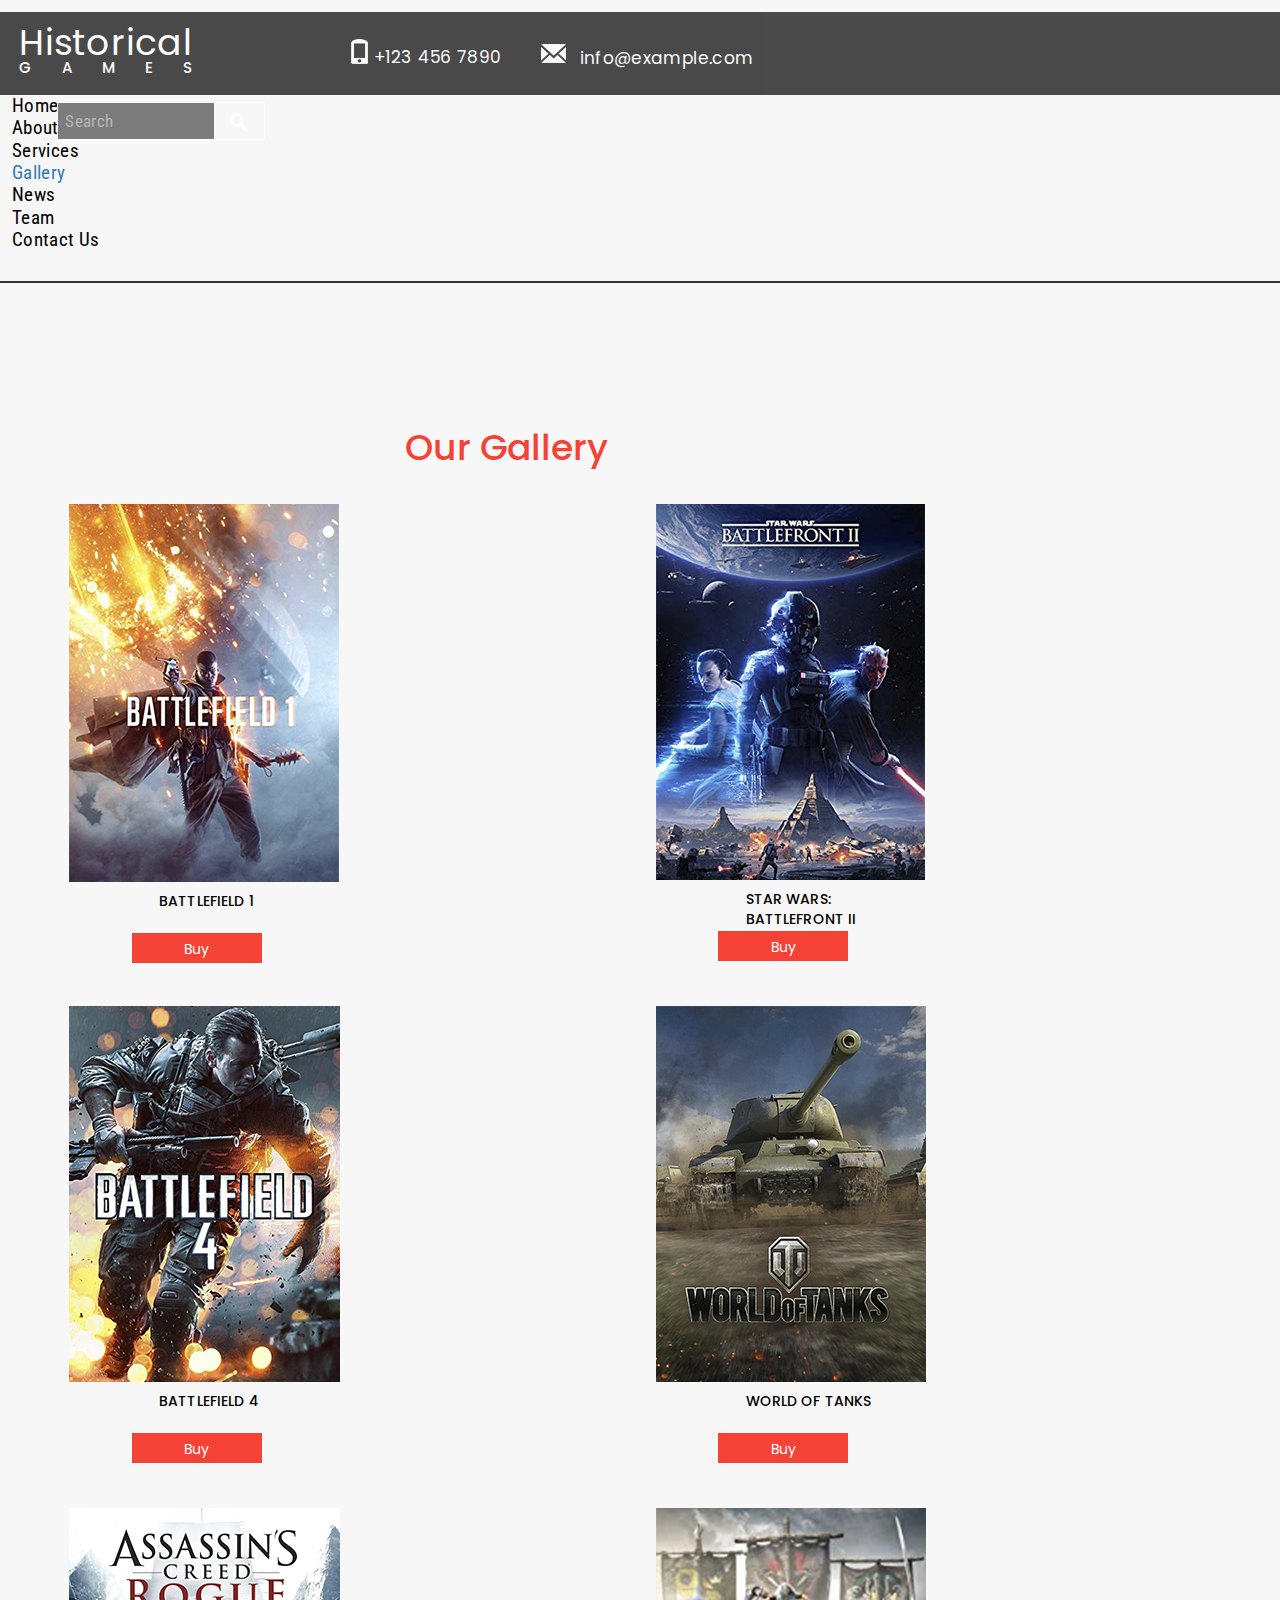
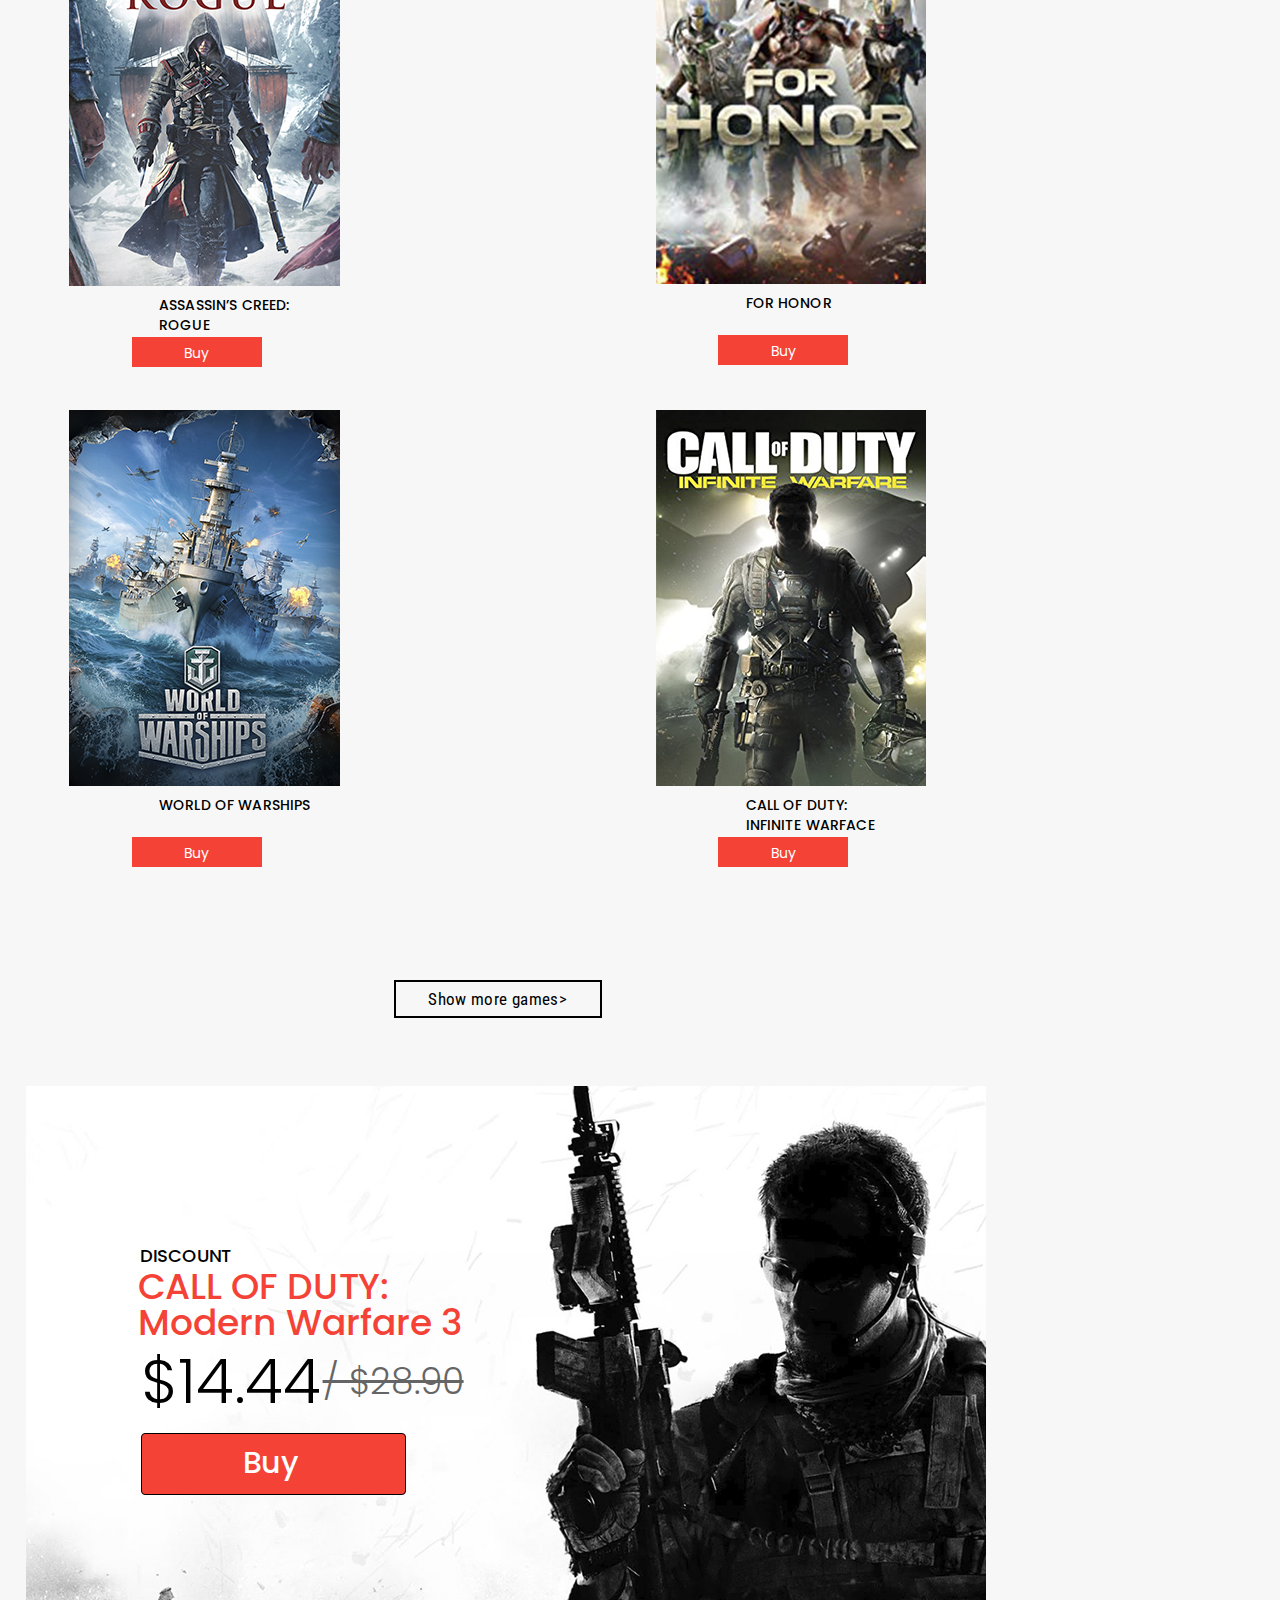
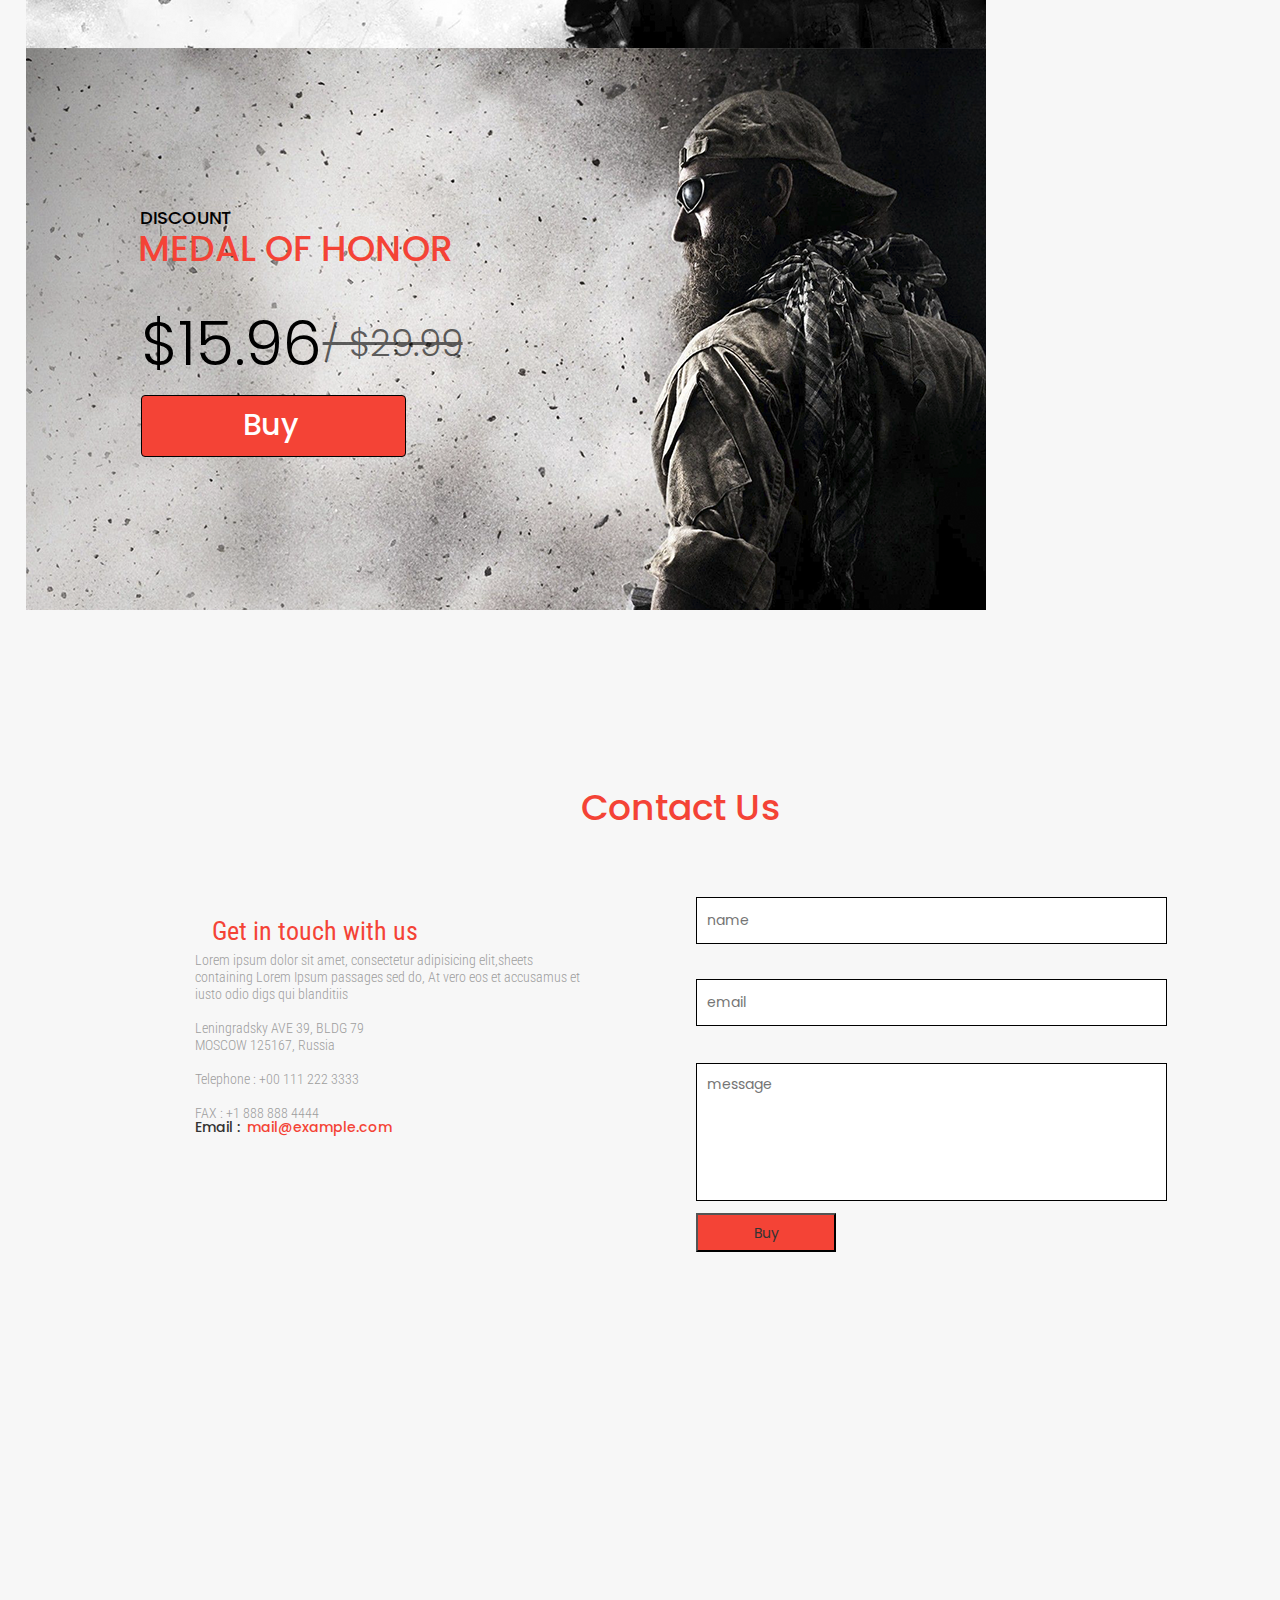
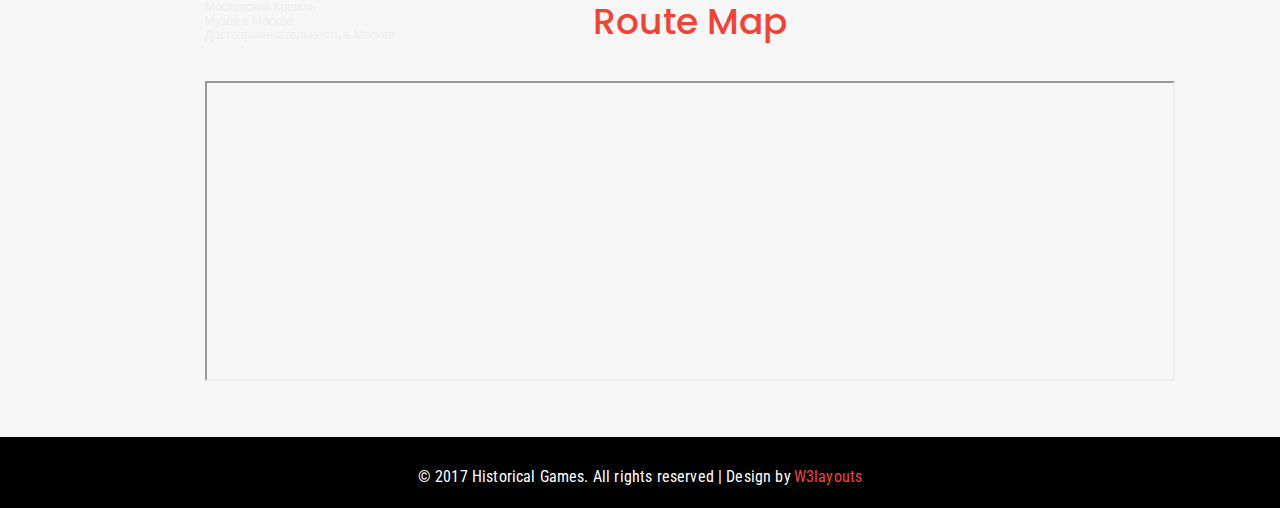
==== commit e58bdfd1: "end of lesson 7" ====
--- a/catalog.html
+++ b/catalog.html
@@ -25,19 +25,21 @@
 	<body>
 		<div class="containermy">
 			<div class="header clearFix">
-				<h2 class="nameHistorical">Historical</h2>
-				<h3 class="nameGAMES">GAMES</h3>
-				<img class="imgTel" src="img/telephone.png" alt="logoTel">
-				<h3 class="tel">+123 456 7890</h3>
-				<img class="imgEmail" src="img/email.png" alt="logoEmail">
-				<p class="emailAdress">info@example.com</p>
-				<form class="searchBar">
-					<div class="formSearch">
-						<input type="text" class="textSearch" placeholder="Search">
-						<button type="submit" class="btnSearch"></button>
-					</div>
-					
-				</form>
+				<div class="headerIn clearFix">
+					<h2 class="nameHistorical clearFix">Historical</h2>
+					<h3 class="nameGAMES clearFix">GAMES</h3>
+					<img class="imgTel clearFix" src="img/telephone.png" alt="logoTel">
+					<h3 class="tel clearFix">+123 456 7890</h3>
+					<img class="imgEmail clearFix" src="img/email.png" alt="logoEmail">
+					<p class="emailAdress clearFix">info@example.com</p>
+					<form class="searchBar clearFix">
+						<div class="formSearch">
+							<input type="text" class="textSearch" placeholder="Search">
+							<button type="submit" class="btnSearch"></button>
+						</div>
+						
+					</form>
+				</div>
 			</div>
 			
 			<ul class="menu  clearFix">
@@ -48,17 +50,29 @@
 				<li class="menuListActive menuList clearFix"><a href="#" class="menuLink">News</a></li>
 				<li class="menuListActive menuList clearFix"><a href="#" class="menuLink">Team</a></li>
 				<li class="menuListActive menuList clearFix"><a href="#" class="menuLink">Contact&nbspUs</a></li>
-				</ul>
-				<div class="lineBlack"></div>
-				
-				<div class="blockGallery clearFix">
-					<h1 class="textGallery clearFix">Our Gallery</h1>
+			</ul>
+			<div class="lineBlack"></div>
+			
+			<div class="blockGallery clearFix">
+				<h1 class="textGallery clearFix">Our Gallery</h1>
+				<div class="row clearFix">
+					<div class="col-sm-6 col-md-4">
+						<div class="thumbnail">
+							<img src="img/battlefield1.png" alt="battlefield1">
+							<div class="caption">
+								<h3 class="galleryName">battlefield&nbsp1</h3>
+									<p><a href="#" class="btn btn-primary btnMy" role="button">Buy</a></p>
+								</div>
+							</div>
+						</div>
+					</div>
+					
 					<div class="row clearFix">
 						<div class="col-sm-6 col-md-4">
 							<div class="thumbnail">
-								<img src="img/battlefield1.png" alt="battlefield1">
+								<img src="img/star_wars.png" alt="battlefield1">
 								<div class="caption">
-									<h3 class="galleryName">battlefield&nbsp1</h3>
+									<h3 class="galleryName">star&nbspwars:<br>Battlefront&nbspII</h3>
 										<p><a href="#" class="btn btn-primary btnMy" role="button">Buy</a></p>
 									</div>
 								</div>
@@ -68,9 +82,9 @@
 						<div class="row clearFix">
 							<div class="col-sm-6 col-md-4">
 								<div class="thumbnail">
-									<img src="img/star_wars.png" alt="battlefield1">
+									<img src="img/BATTLEFIELD4.png" alt="battlefield1">
 									<div class="caption">
-										<h3 class="galleryName">star&nbspwars:<br>Battlefront&nbspII</h3>
+										<h3 class="galleryName">BATTLEFIELD&nbsp4</h3>
 											<p><a href="#" class="btn btn-primary btnMy" role="button">Buy</a></p>
 										</div>
 									</div>
@@ -80,9 +94,32 @@
 							<div class="row clearFix">
 								<div class="col-sm-6 col-md-4">
 									<div class="thumbnail">
-										<img src="img/BATTLEFIELD4.png" alt="battlefield1">
+										<img src="img/world_of_tanks.png" alt="battlefield1">
 										<div class="caption">
-											<h3 class="galleryName">BATTLEFIELD&nbsp4</h3>
+											<h3 class="galleryName">world&nbspof&nbsptanks</h3>
+											<p><a href="#" class="btn btn-primary btnMy" role="button">Buy</a></p>
+										</div>
+									</div>
+								</div>
+							</div>
+							<div class="row clearFix">
+								<div class="col-sm-6 col-md-4">
+									<div class="thumbnail">
+										<img src="img/assasins_creed.png" alt="assasins_creed">
+										<div class="caption">
+											<h3 class="galleryName">assassin’s&nbspcreed:<br>Rogue</h3>
+											<p><a href="#" class="btn btn-primary btnMy" role="button">Buy</a></p>
+										</div>
+									</div>
+								</div>
+							</div>
+							
+							<div class="row clearFix">
+								<div class="col-sm-6 col-md-4">
+									<div class="thumbnail">
+										<img src="img/for_honor.png" alt="for_honor">
+										<div class="caption">
+											<h3 class="galleryName">for&nbsphonor</h3>
 												<p><a href="#" class="btn btn-primary btnMy" role="button">Buy</a></p>
 											</div>
 										</div>
@@ -92,9 +129,9 @@
 								<div class="row clearFix">
 									<div class="col-sm-6 col-md-4">
 										<div class="thumbnail">
-											<img src="img/world_of_tanks.png" alt="battlefield1">
+											<img src="img/World_of_Warships.png" alt="world of warships">
 											<div class="caption">
-												<h3 class="galleryName">world&nbspof&nbsptanks</h3>
+												<h3 class="galleryName">world&nbspof&nbspwarships</h3>
 												<p><a href="#" class="btn btn-primary btnMy" role="button">Buy</a></p>
 											</div>
 										</div>
@@ -103,96 +140,61 @@
 								<div class="row clearFix">
 									<div class="col-sm-6 col-md-4">
 										<div class="thumbnail">
-											<img src="img/assasins_creed.png" alt="assasins_creed">
+											<img src="img/call_of_duty.png" alt="call of duty:Infinite Warface">
 											<div class="caption">
-												<h3 class="galleryName">assassin’s&nbspcreed:<br>Rogue</h3>
-												<p><a href="#" class="btn btn-primary btnMy" role="button">Buy</a></p>
-											</div>
-										</div>
-									</div>
-								</div>
-								
-								<div class="row clearFix">
-									<div class="col-sm-6 col-md-4">
-										<div class="thumbnail">
-											<img src="img/for_honor.png" alt="for_honor">
-											<div class="caption">
-												<h3 class="galleryName">for&nbsphonor</h3>
+												<h3 class="galleryName">call&nbspof&nbspduty:<br>Infinite&nbspWarface</h3>
 													<p><a href="#" class="btn btn-primary btnMy" role="button">Buy</a></p>
 												</div>
 											</div>
 										</div>
 									</div>
 									
-									<div class="row clearFix">
-										<div class="col-sm-6 col-md-4">
-											<div class="thumbnail">
-												<img src="img/World_of_Warships.png" alt="world of warships">
-												<div class="caption">
-													<h3 class="galleryName">world&nbspof&nbspwarships</h3>
-													<p><a href="#" class="btn btn-primary btnMy" role="button">Buy</a></p>
-												</div>
-											</div>
-										</div>
-									</div>
-									<div class="row clearFix">
-										<div class="col-sm-6 col-md-4">
-											<div class="thumbnail">
-												<img src="img/call_of_duty.png" alt="call of duty:Infinite Warface">
-												<div class="caption">
-													<h3 class="galleryName">call&nbspof&nbspduty:<br>Infinite&nbspWarface</h3>
-														<p><a href="#" class="btn btn-primary btnMy" role="button">Buy</a></p>
-													</div>
-												</div>
-											</div>
+									<div class="moreGames clearFix">
+										<a href="#" class="moreGS">Show more games&gt</a>
+										</div>	
+									</div>
+									<form action="#" class="formDiscount clearFix">
+										<div class="discountBanner">
+											<p class="textDiscount">discount</p>
+											<p class="nameOfDiscount">CALL OF DUTY:<br>Modern&nbspWarfare&nbsp3</p>
+											<p class="prise">$14.44</p><p class="prise priseSlash"> / $28.90</p>
+											<a href="#" class="btn btn-primary btnDiscount" role="button"><p class ="btnPriceText">Buy</p></a>
+											
+											<img src="img/CALL_OF_DUTY_w.png" alt="CALL_OF_DUTY">
+										</div>
+										<div class="discount1">
+											<p class="textDiscount">discount</p>
+											<p class="nameOfDiscount">MEDAL&nbspOF&nbspHONOR</p>
+											<p class="prise">$15.96 </p><p class="prise priseSlash"> / $29.99</p>
+											<a href="#" class="btn btn-primary btnDiscount" role="button"><p class ="btnPriceText">Buy</p></a>												
+											<img src="img/MEDAL_OF_HONOR.png" alt="MEDAL_OF_HONOR">
+										</div>
+									</form>
+									
+									<form action="#" class="contactUs clearFix">
+										<p class="headerContactUs">Contact&nbspUs</p>
+											<p class="text1">Get in touch with us</p>
+											<p class="address">Lorem ipsum dolor sit amet, consectetur adipisicing elit,sheets containing Lorem Ipsum passages sed do, At vero eos et accusamus et iusto odio digs qui blanditiis<br><br>Leningradsky AVE 39, BLDG 79<br>MOSCOW 125167, Russia<br><br>Telephone : +00 111 222 3333<br><br>FAX : +1 888 888 4444
+												<h5 class="field1">Email : </h5>
+												<h5 class="field2">mail@example.com</h5>
+												
+											</p>
+											<input type="text" class="nameField clearFix" placeholder="name">
+											<input type="text" class="emailField clearFix" placeholder="email">
+											<input type="text" class="messageField clearFix" placeholder="message">
+											<input type="button" class="btnContactUs clearFix" value="Buy">
+											
+											
+											
+										</form>
+										<div class="caseMap clearFix">
+											<p class="textRouteMap clearFix">Route&nbspMap</p>
+												<div class="map clearFix" ><a href="https://yandex.ru/maps/org/moskovskiy_kreml/1023322799/?utm_medium=mapframe&utm_source=maps" style="color:#eee;font-size:12px;position:absolute;top:0px;">Московский Кремль</a><a href="https://yandex.ru/maps/213/moscow/category/museum/?utm_medium=mapframe&utm_source=maps" style="color:#eee;font-size:12px;position:absolute;top:14px;">Музей в Москве</a><a href="https://yandex.ru/maps/213/moscow/category/landmark_attraction/?utm_medium=mapframe&utm_source=maps" style="color:#eee;font-size:12px;position:absolute;top:28px;">Достопримечательность в Москве</a><iframe src="https://yandex.ru/map-widget/v1/-/CKeEj40t" width="970" height="300" frameborder="1" allowfullscreen="true" style="position:relative;"></iframe></div>
+											</div>
+											
+											
 										</div>
 										
-										<div class="moreGames clearFix">
-											<a href="#" class="moreGS">Show more games&gt</a>
-											</div>	
-										</div>
-										<form action="#" class="formDiscount clearFix">
-											<div class="discountBanner">
-												<p class="textDiscount">discount</p>
-												<p class="nameOfDiscount">CALL OF DUTY:<br>Modern&nbspWarfare&nbsp3</p>
-												<p class="prise">$14.44</p><p class="prise priseSlash"> / $28.90</p>
-												<a href="#" class="btn btn-primary btnDiscount" role="button"><p class ="btnPriceText">Buy</p></a>
-												
-												<img src="img/CALL_OF_DUTY_w.png" alt="CALL_OF_DUTY">
-											</div>
-											<div class="discount1">
-												<p class="textDiscount">discount</p>
-												<p class="nameOfDiscount">MEDAL&nbspOF&nbspHONOR</p>
-												<p class="prise">$15.96 </p><p class="prise priseSlash"> / $29.99</p>
-												<a href="#" class="btn btn-primary btnDiscount" role="button"><p class ="btnPriceText">Buy</p></a>												
-												<img src="img/MEDAL_OF_HONOR.png" alt="MEDAL_OF_HONOR">
-											</div>
-										</form>
-										
-										<form action="#" class="contactUs clearFix">
-										<p class="headerContactUs">Contact&nbspUs</p>
-										<p class="text1">Get in touch with us</p>
-										<p class="address">Lorem ipsum dolor sit amet, consectetur adipisicing elit,sheets containing Lorem Ipsum passages sed do, At vero eos et accusamus et iusto odio digs qui blanditiis<br><br>Leningradsky AVE 39, BLDG 79<br>MOSCOW 125167, Russia<br><br>Telephone : +00 111 222 3333<br><br>FAX : +1 888 888 4444
-											<h5 class="field1">Email : </h5>
-											<h5 class="field2">mail@example.com</h5>
-
-										</p>
-										<input type="text" class="nameField clearFix" placeholder="name">
-										<input type="text" class="emailField clearFix" placeholder="email">
-										<input type="text" class="messageField clearFix" placeholder="message">
-										<input type="button" class="btnContactUs clearFix" value="Buy">
-								
-										
-										
-										</form>
-									<div class="caseMap clearFix">
-									<p class="textRouteMap clearFix">Route&nbspMap</p>
-									<div class="map clearFix" ><a href="https://yandex.ru/maps/org/moskovskiy_kreml/1023322799/?utm_medium=mapframe&utm_source=maps" style="color:#eee;font-size:12px;position:absolute;top:0px;">Московский Кремль</a><a href="https://yandex.ru/maps/213/moscow/category/museum/?utm_medium=mapframe&utm_source=maps" style="color:#eee;font-size:12px;position:absolute;top:14px;">Музей в Москве</a><a href="https://yandex.ru/maps/213/moscow/category/landmark_attraction/?utm_medium=mapframe&utm_source=maps" style="color:#eee;font-size:12px;position:absolute;top:28px;">Достопримечательность в Москве</a><iframe src="https://yandex.ru/map-widget/v1/-/CKeEj40t" width="970" height="300" frameborder="1" allowfullscreen="true" style="position:relative;"></iframe></div>
-									</div>
-											
-
-									</div>
-									
 									</div class="clr"> 
 									
 									<div class="footer clearFix clearFix">
@@ -207,4 +209,4 @@
 									<!-- Include all compiled plugins (below), or include individual files as needed -->
 									<script src="https://stackpath.bootstrapcdn.com/bootstrap/3.4.1/js/bootstrap.min.js" integrity="sha384-aJ21OjlMXNL5UyIl/XNwTMqvzeRMZH2w8c5cRVpzpU8Y5bApTppSuUkhZXN0VxHd" crossorigin="anonymous"></script>
 								</body>
-							</html>																																																						+							</html>																																																																					--- a/css/style_catalog.css
+++ b/css/style_catalog.css
@@ -22,6 +22,7 @@
 	/* Style for "Слой 5" */
 	
 	height: 3400px;
+	position:relative;
 	
 }
 
@@ -34,15 +35,22 @@
 	display:flex;
 }
 
+.headerIn{
+	
+    
+    margin: 0 25%;
+	display:inline-block;
+	min-width:971px;
+}
+
 .nameHistorical{
 	color: #ffffff;
 	font-size: 36px;
 	font-weight: 400;
 	line-height: 22.36px;
 	letter-spacing: 0.77px;
-	margin-left: 476px;
-    margin-top: 19px;
-    margin-bottom: unset;
+	float:left;
+	
 }
 
 .nameGAMES{
@@ -53,15 +61,16 @@
 	text-transform: uppercase;
 	letter-spacing: 30px;
 	position: absolute;
-    margin-left: 476px;
-    margin-top: 43px;
+    float:left;
+    margin-top: 45px;
 }
 
 .imgTel{
 	width: 17px;
     height: 25px;
     margin-top: 27px;
-    margin-left: 158px
+    margin-left: 158px;
+	float:left;
 }
 
 .tel{
@@ -72,6 +81,7 @@
 	letter-spacing: 0.36px;
 	margin-left: 6px;
     margin-top: 34px;
+	float:left;
 }
 
 .imgEmail{
@@ -79,6 +89,7 @@
     height: 19px;
     margin-top: 32px;
     margin-left: 39px;
+	float:left;
 }
 
 .emailAdress{
@@ -91,6 +102,7 @@
 	
 	margin-top: 35px;
     margin-left: 14px;
+	float:left;
 }
 
 .formSearch{
@@ -98,21 +110,26 @@
 	height: 38px;
 	border: 1px solid #ffffff;
 	margin-top:23px;
-	margin-left:100px;
+	margin-left:38px;
 	display:block;
+	float:left;
 }
 .textSearch{
 	width: 158px;
-	height: 100%;
-	background-color: #000000;
+    height: 104%;
+    background-color: #000000;
     opacity: 0.7;
-	color: #ffffff;
-	font-family: "Roboto Condensed";
-	font-size: 17px;
-	font-weight: 400;
-	line-height: 22.36px;
-	/* Text style for "Search" */
-	letter-spacing: 0.36px;
+    color: #ffffff;
+    font-family: "Roboto Condensed";
+    font-size: 17px;
+    font-weight: 400;
+    line-height: 22.36px;
+    letter-spacing: 0.36px;
+    border: 1px solid;
+    padding-left: 7px;
+    margin-left: -1px;
+    margin-top: -1px;
+
 }
 
 .btnSearch {
@@ -395,7 +412,7 @@
 	width: 201px;
 	height: 20px;
 	white-space:nowrap;
-
+	
 	color: #f44336;
 	font-family: "Roboto Condensed";
 	font-size: 26px;
@@ -471,9 +488,9 @@
 	margin-left:115px;
 	float: left;
 	/* Style for "Прямоуголь" */
-width: 140px;
-height: 39px;
-background-color: #f44336;
+	width: 140px;
+	height: 39px;
+	background-color: #f44336;
 }
 
 .caseMap{
@@ -482,14 +499,13 @@
 	display:inline;
 	position:relative;
 	float:left;
-	margin-top:174px;
-	margin-left:476px;
+	margin:174px 24%;
 }
 
 .textRouteMap{
 	width: 189px;
 	height: 36px;
-
+	
 	color: #f44336;
 	font-family: Poppins;
 	font-size: 36px;
@@ -550,16 +566,60 @@
 }
 
 @media screen and (max-width:1940px){
+	.containermy{
+		height:4100px;
+		
+	}
+	
+	.headerIn{
+		margin: 0 12%;
+		display:inline-block;
+		min-width:971px;
+	}
+	
+	.contactUs {
+		width: 1390px;
+		height: 466px;
+		display: block;
+		position: relative;
+		float: left;
+		margin: 174px 15%;
+	}
+	
 	.formDiscount{
 		display:block;
 		position: relative;
-		margin: 0 20%;
+		margin: 0 2%;
 	}
 }
 
 
 @media screen and (max-width: 1536px){
 	
+	.containermy{
+		height:5225px;
+	}
+	
+	.headerIn{
+		margin: 0 1%;
+		display:inline-block;
+		min-width:971px;
+	}
+	
+	.caseMap {
+		width: 970px;	
+		height: 440px;
+		display: inline;
+		position: relative;
+		float: left;
+		margin: 174px 16%;
+	}
+	
+	.menu {
+		
+		margin-left: 12px;
+		
+	}
 	
 	.menuList{
 		display: contents;
@@ -572,8 +632,8 @@
 	
 	.row{
 		float: left;
-		margin: 0% 0%;
-		width:50%;
+	margin: 0% 0%;
+	width:50%;
 	}
 	
 	.textGallery {
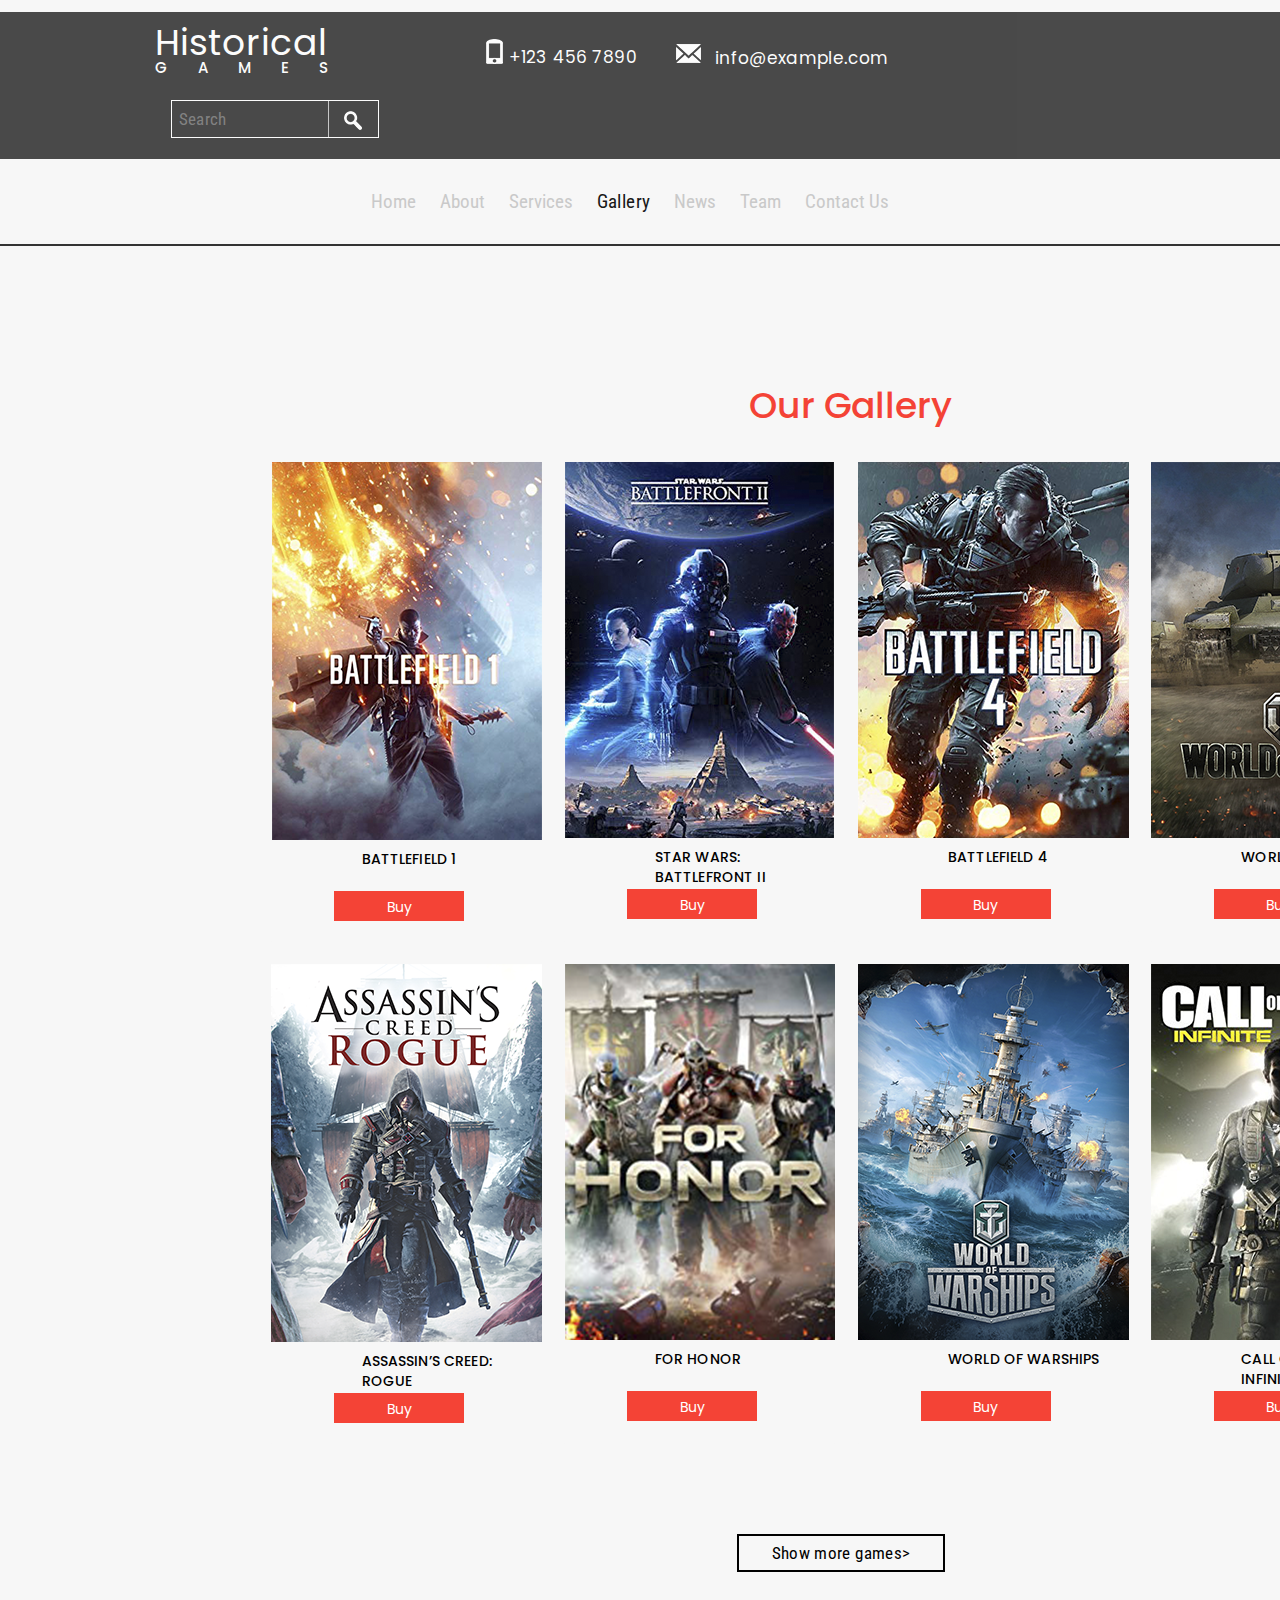
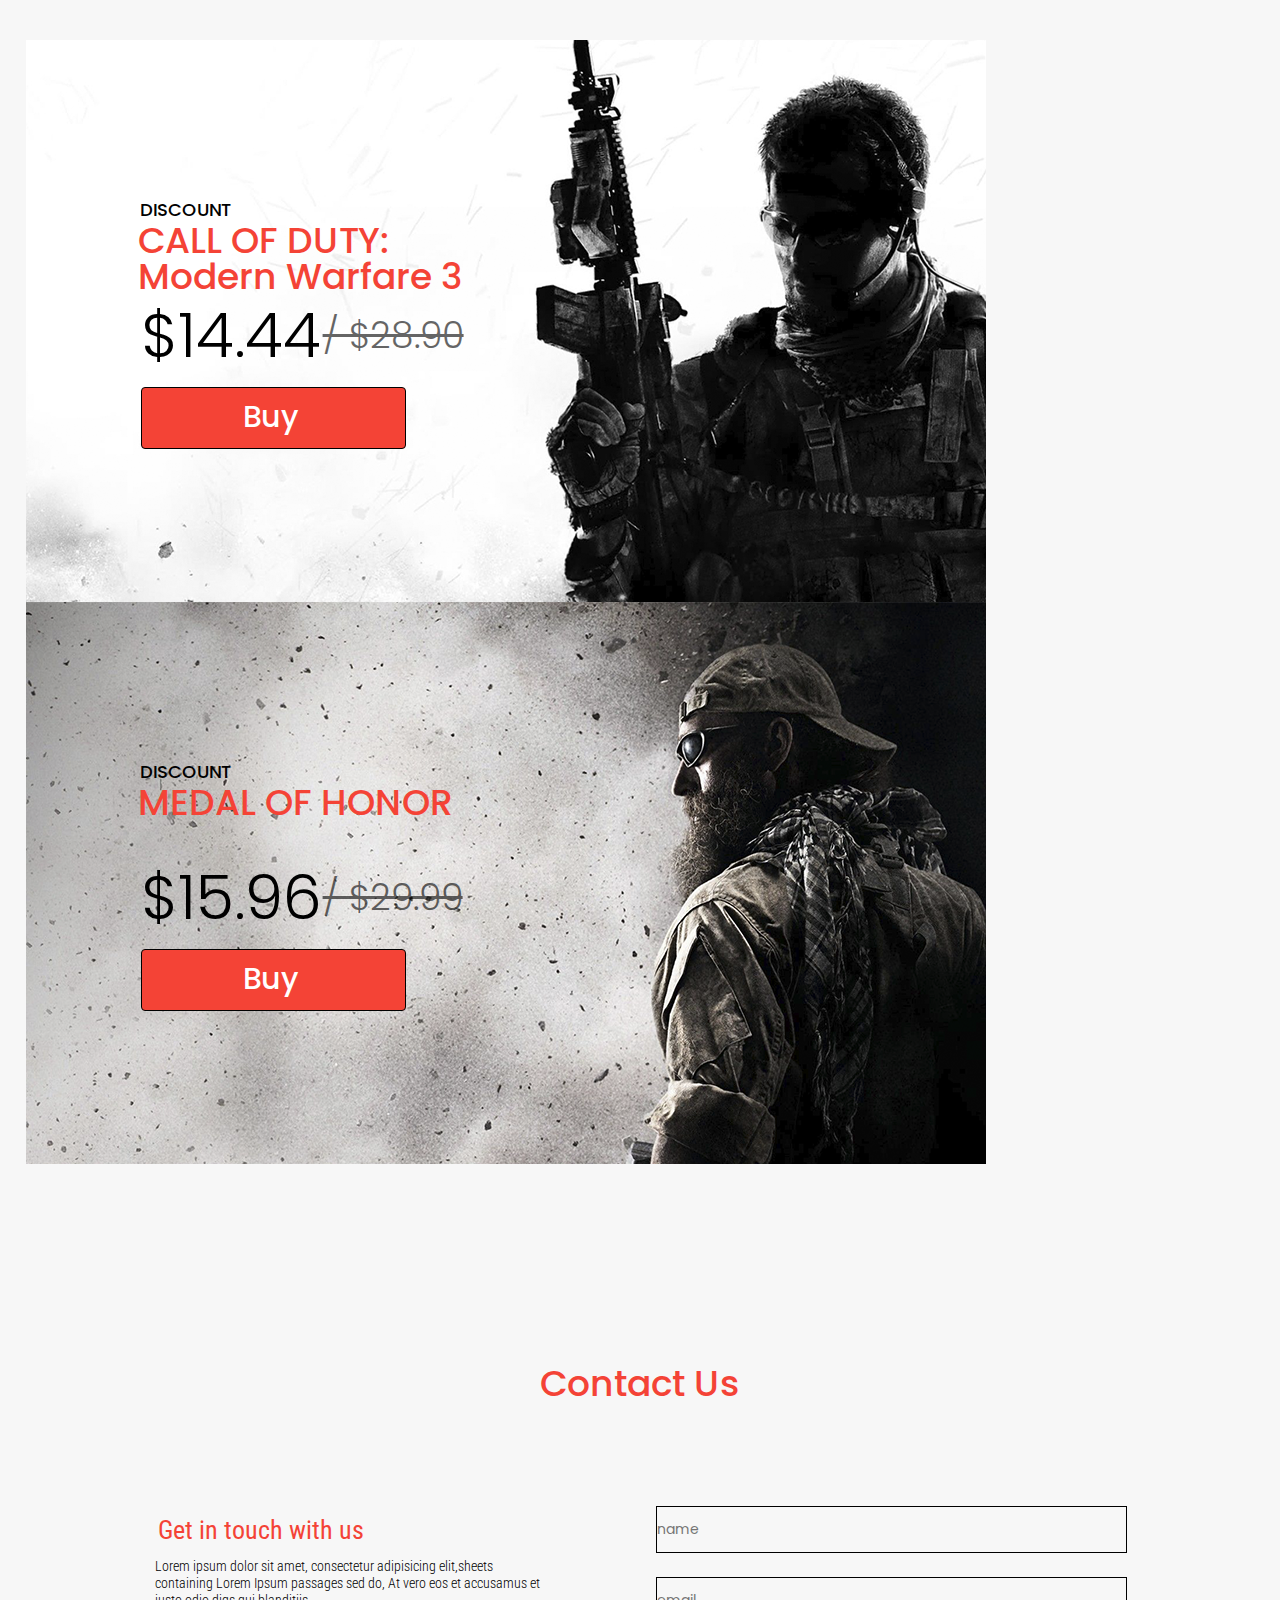
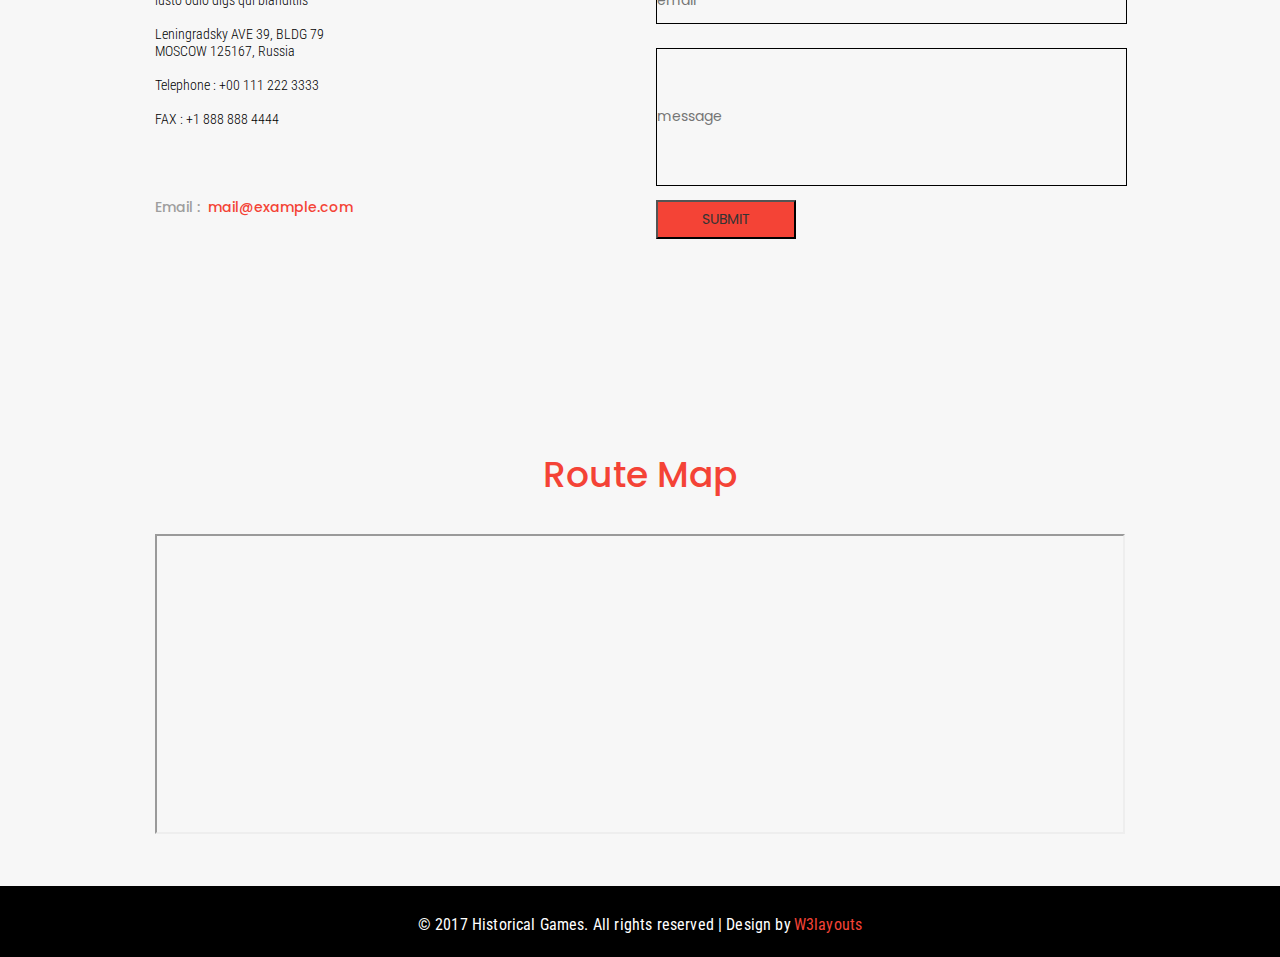
==== commit 72bccbbe: "lesson8" ====
--- a/catalog.html
+++ b/catalog.html
@@ -14,7 +14,7 @@
 		
 		<!-- Bootstrap -->
 		<link rel="stylesheet" href="https://stackpath.bootstrapcdn.com/bootstrap/3.4.1/css/bootstrap.min.css" integrity="sha384-HSMxcRTRxnN+Bdg0JdbxYKrThecOKuH5zCYotlSAcp1+c8xmyTe9GYg1l9a69psu" crossorigin="anonymous">
-		<link rel="stylesheet" href="css/style_catalog.css">
+		<link rel="stylesheet" href="css/style.css">
 		<!-- HTML5 shim and Respond.js for IE8 support of HTML5 elements and media queries -->
 		<!-- WARNING: Respond.js doesn't work if you view the page via file:// -->
 		<!--[if lt IE 9]>
@@ -42,15 +42,15 @@
 				</div>
 			</div>
 			
-			<ul class="menu  clearFix">
-				<li class="menuListActive menuList clearFix"><a href="#" class="menuLink">Home</a></li>
-				<li class="menuListActive menuList clearFix"><a href="#" class="menuLink">About</a></li>
-				<li class="menuListActive menuList clearFix"><a href="#" class="menuLink">Services</a></li>
-				<li class="menuList menuListActive clearFix"><a href="#" class="menuLinkAvtive">Gallery</a></li>
-				<li class="menuListActive menuList clearFix"><a href="#" class="menuLink">News</a></li>
-				<li class="menuListActive menuList clearFix"><a href="#" class="menuLink">Team</a></li>
-				<li class="menuListActive menuList clearFix"><a href="#" class="menuLink">Contact&nbspUs</a></li>
-			</ul>
+			<ul>
+					<li class="menuList clearFix"><a href="index.html" class="menuLink">Home</a></li>
+					<li class="menuList clearFix"><a href="#" class="menuLink">About</a></li>
+					<li class="menuList clearFix"><a href="#" class="menuLink">Services</a></li>
+					<li class="menuListActive clearFix"><a href="product.html" class="menuLinkAvtive">Gallery</a></li>
+					<li class="menuList clearFix"><a href="#" class="menuLink">News</a></li>
+					<li class="menuList clearFix"><a href="#" class="menuLink">Team</a></li>
+					<li class="menuList clearFix"><a href="contacts.html" class="menuLink">Contact&nbspUs</a></li>
+				</ul>
 			<div class="lineBlack"></div>
 			
 			<div class="blockGallery clearFix">
@@ -172,25 +172,28 @@
 									</form>
 									
 									<form action="#" class="contactUs clearFix">
-										<p class="headerContactUs">Contact&nbspUs</p>
+									<p class="headerContactUs">Contact&nbspUs</p>
+									<div class="contactUsOutBlock">
+										<div class="contactUsBlockIn1">
 											<p class="text1">Get in touch with us</p>
 											<p class="address">Lorem ipsum dolor sit amet, consectetur adipisicing elit,sheets containing Lorem Ipsum passages sed do, At vero eos et accusamus et iusto odio digs qui blanditiis<br><br>Leningradsky AVE 39, BLDG 79<br>MOSCOW 125167, Russia<br><br>Telephone : +00 111 222 3333<br><br>FAX : +1 888 888 4444
-												<h5 class="field1">Email : </h5>
-												<h5 class="field2">mail@example.com</h5>
-												
 											</p>
+										<h5 class="field1">Email : &nbsp<span class="field2">mail@example.com</span></h5>
+										</div>		
+										<div class="contactUsBlockIn2">
 											<input type="text" class="nameField clearFix" placeholder="name">
 											<input type="text" class="emailField clearFix" placeholder="email">
 											<input type="text" class="messageField clearFix" placeholder="message">
-											<input type="button" class="btnContactUs clearFix" value="Buy">
-											
-											
-											
-										</form>
-										<div class="caseMap clearFix">
-											<p class="textRouteMap clearFix">Route&nbspMap</p>
-												<div class="map clearFix" ><a href="https://yandex.ru/maps/org/moskovskiy_kreml/1023322799/?utm_medium=mapframe&utm_source=maps" style="color:#eee;font-size:12px;position:absolute;top:0px;">Московский Кремль</a><a href="https://yandex.ru/maps/213/moscow/category/museum/?utm_medium=mapframe&utm_source=maps" style="color:#eee;font-size:12px;position:absolute;top:14px;">Музей в Москве</a><a href="https://yandex.ru/maps/213/moscow/category/landmark_attraction/?utm_medium=mapframe&utm_source=maps" style="color:#eee;font-size:12px;position:absolute;top:28px;">Достопримечательность в Москве</a><iframe src="https://yandex.ru/map-widget/v1/-/CKeEj40t" width="970" height="300" frameborder="1" allowfullscreen="true" style="position:relative;"></iframe></div>
-											</div>
+											<input type="button" class="btnContactUs clearFix" value="SUBMIT">
+										</div>
+									</div>
+										
+									</form>
+									<div class="caseMap clearFix">
+										<p class="textRouteMap clearFix">Route&nbspMap</p>
+											<div class="map clearFix" ><iframe src="https://yandex.ru/map-widget/v1/-/CKeEj40t" width="970" height="300" frameborder="1" allowfullscreen="true" style="position:relative;"></iframe></div>
+										</div>
+									</div>
 											
 											
 										</div>
--- a/css/style.css
+++ b/css/style.css
@@ -0,0 +1,1255 @@
+* {
+	margin:0px;
+	padding:0px;
+}
+
+html, body{
+	font-family: 'Poppins', sans-serif;
+	height: 100%;
+	background-color:#f7f7f7;
+}
+
+.clearFix:after{
+	content:"";
+	display:table;
+clear:both;}
+
+.containermy{
+	max-width:1920px;
+	min-width:970px;
+	margin: 0 auto;
+	min-height: 100%;
+	/* Style for "Слой 5" */
+	
+	position:relative;
+	
+}
+.startPage{
+	height:725px;
+	background-image:url(../img/bgMain.jpg);
+	display: flow-root;
+}
+.header{
+	margin-top: 12px;
+	width: 1920px;
+	height: 83px;
+	background-color: #000000;
+	opacity: 0.7;
+	display:flex;
+}
+.headerIn{
+	
+    
+    margin: 0 25%;
+	display:inline-block;
+	min-width:971px;
+}
+.nameHistorical{
+	color: #ffffff;
+	font-size: 36px;
+	font-weight: 400;
+	line-height: 22.36px;
+	letter-spacing: 0.77px;
+	float:left;
+	margin-top: 20px;
+}
+.nameGAMES{
+	color: #ffffff;
+	font-size: 15px;
+	font-weight: 500;
+	line-height: 22.36px;
+	text-transform: uppercase;
+	letter-spacing: 30px;
+	position: absolute;
+    float:left;
+    margin-top: 45px;
+}
+.imgTel{
+	width: 17px;
+    height: 25px;
+    margin-top: 27px;
+    margin-left: 158px;
+	float:left;
+}
+.tel{
+	color: #ffffff;
+	font-size: 17px;
+	font-weight: 400;
+	line-height: 22.36px;
+	letter-spacing: 0.36px;
+	margin-left: 6px;
+    margin-top: 34px;
+	float:left;
+}
+.imgEmail{
+	width: 25px;
+    height: 19px;
+    margin-top: 32px;
+    margin-left: 39px;
+	float:left;
+}
+.emailAdress{
+	color: #ffffff;
+	font-size: 17px;
+	font-weight: 400;
+	line-height: 22.36px;
+	
+	letter-spacing: 0.36px;
+	
+	margin-top: 35px;
+    margin-left: 14px;
+	float:left;
+}
+.formSearch{
+	width: 208px;
+	height: 38px;
+	border: 1px solid #ffffff;
+	margin-top:23px;
+	margin-left:38px;
+	display:block;
+	float:left;
+	margin: 21px 16px;
+}
+.textSearch{
+	width: 158px;
+    height: 104%;
+    background-color: #000000;
+    opacity: 0.7;
+    color: #ffffff;
+    font-family: "Roboto Condensed";
+    font-size: 17px;
+    font-weight: 400;
+    line-height: 22.36px;
+    letter-spacing: 0.36px;
+    border: 1px solid;
+    padding-left: 7px;
+    margin-left: -1px;
+    margin-top: -1px;
+	
+}
+.btnSearch {
+    background:url(../img/findIcon.png) no-repeat;
+    cursor:pointer;
+    width: 18px;
+    height: 19px;
+    border: none;
+	
+    position: absolute;
+    margin-left: 15px;
+    margin-top: 10px;
+}
+
+
+.textSmall{
+	white-space: nowrap;
+	padding-top: 165px;
+	padding-left: 906px;
+    width: 107px;
+    height: 18px;
+    color: #ffffff;
+    font-family: "Roboto Condensed";
+    font-size: 18px;
+    font-weight: 400;
+    line-height: 48px;
+    letter-spacing: 0.18px;
+}
+.centralText{
+	display:block;
+}
+.mainText{
+	white-space: nowrap;
+	padding-left: 670px;
+	/* Style for "Morbi in n" */
+	width: 576px;
+	height: 48px;
+	color: #ffffff;
+	font-family: Poppins;
+	font-size: 60px;
+	font-weight: 500;
+	line-height: 48px;
+	/* Text style for "M, orbi in" */
+	letter-spacing: 0.6px;
+}
+.dash {
+	width: 80px;
+    padding-top: 16px;
+    padding-left: 917px;
+}
+.socialNets{
+	display: flex;
+    height: 40px;
+    margin-left: 860px;
+    margin-top: 127px;
+	margin-bottom: 146px;
+}
+.ring1{
+	z-index: 1;
+    padding-right: 10px;
+
+}
+.facebook-logo{
+	z-index:2;
+	position: absolute;
+    padding-left: 16px;
+    padding-top: 12px;
+}
+.twitter-logo-silhouette{
+	z-index:2;
+	position: absolute;
+    padding-left: 14px;
+    padding-top: 14px;
+}
+.rss-feed-suscription-button-symbol-for-interface{
+	z-index:2;
+	position: absolute;
+    padding-left: 14px;
+    padding-top: 12px;
+}
+.vk-social-network-logo{
+	z-index:2;
+	position: absolute;
+    padding-left: 11px;
+    padding-top: 16px;
+}
+.aboutUs{
+	display:flex;
+	height:500px;
+}
+.aboutH3{
+	/* Style for "About Us!" */
+	white-space:nowrap;
+	width: 169px;
+	height: 28px;
+	color: #f44336;
+	font-family: Poppins;
+	font-size: 36px;
+	font-weight: 500;
+	line-height: 36px;
+	position: absolute;
+    padding-left: 475px;
+    padding-top: 75px;
+}
+.aboutH2{
+	/* Style for "Lorem Ipsu" */
+	white-space:nowrap;
+	width: 301px;
+	height: 45px;
+	color: #f44336;
+	font-family: "Arial - Bold MT";
+	font-size: 48px;
+	font-weight: 400;
+	line-height: 48px;
+	/* Text style for "Lorem Ipsu" */
+	letter-spacing: 0.48px;
+	position: absolute;
+    padding-left: 475px;
+    padding-top: 106px;
+}
+.aboutParagraph{
+	/* Style for "Nemo enim" */
+	width: 398px;
+	height: 203px;
+	color: #999999;
+	font-family: "Roboto Condensed";
+	font-size: 12px;
+	font-weight: 300;
+	line-height: 24px;
+	/* Text style for "Nemo enim" */
+	letter-spacing: 0.12px;
+	position: absolute;
+    padding-left: 475px;
+    padding-top: 158px;
+}
+.girlWithHook{
+	float: left;
+    position: absolute;
+    padding-top: 83px;
+    padding-left: 906px;
+}
+.services{
+	display:flex;
+	height:762px;
+}
+.nameServ{
+	width: 149px;
+    height: 29px;
+    color: #f44336;
+    font-family: Poppins;
+    font-size: 36px;
+    font-weight: 500;
+    line-height: 48px;
+    margin-top: 92px;
+    margin-left: 888px;
+	position: absolute;
+}
+.headerRed{
+	/* Style for "Repreh Qui" */
+	white-space:nowrap;
+	width: 216px;
+	height: 18px;
+	color: #f44336;
+	font-family: Poppins;
+	font-size: 16px;
+	font-weight: 500;
+	line-height: 24px;
+	/* Text style for "Repreh Qui" */
+	letter-spacing: 0.16px;
+	position: absolute;
+    margin-top: 212px;
+    margin-left: 533px;
+}
+.textRed{
+	/* Style for "Itaque ear" */
+	width: 282px;
+	height: 51px;
+	color: #999999;
+	font-family: "Roboto Condensed";
+	font-size: 12px;
+	font-weight: 400;
+	line-height: 20px;
+	/* Text style for "Itaque ear" */
+	letter-spacing: 0.12px;
+	position: absolute;
+    margin-left: 447px;
+    margin-top: 248px;
+}
+.header2{
+	/* Style for "Aut Perfer" */
+	white-space:nowrap;
+	width: 206px;
+	height: 14px;
+	color: #000000;
+	font-family: Poppins;
+	font-size: 16px;
+	font-weight: 500;
+	line-height: 24px;
+	/* Text style for "Aut Perfer" */
+	letter-spacing: 0.16px;
+	position: absolute;
+    margin-left: 542px;
+    margin-top: 385px;
+}
+.text2{
+	/* Style for "Itaque ear" */
+	width: 282px;
+	height: 51px;
+	color: #999999;
+	font-family: "Roboto Condensed";
+	font-size: 12px;
+	font-weight: 400;
+	line-height: 20px;
+	/* Text style for "Itaque ear" */
+	letter-spacing: 0.12px;
+	position: absolute;
+    margin-left: 467px;
+    margin-top: 419px;
+}
+.header3{
+	position: absolute;
+    margin-left: 529px;
+    margin-top: 560px;
+}
+.text3{
+	position: absolute;
+    margin-left: 467px;
+    margin-top: 594px;
+}
+.header4{
+	position: absolute;
+    margin-left: 1177px;
+    margin-top: 212px;
+}
+.text4{
+	position: absolute;
+    margin-left: 1177px;
+    margin-top: 248px;
+}
+.header5{
+	position: absolute;
+    margin-left: 1177px;
+    margin-top: 386px;
+}
+.text5{
+	position: absolute;
+    margin-left: 1177px;
+    margin-top: 422px;
+}
+.header6{
+	position: absolute;
+    margin-left: 1177px;
+    margin-top: 560px;
+}
+.text6{
+	position: absolute;
+    margin-left: 1177px;
+    margin-top: 596px;
+}
+.AllElips{
+	position:absolute;
+	margin-top:208px;
+	margin-left:815px;
+	height:448px;
+	
+}
+.gallery{
+	display:flex;
+	height:889px;
+}
+.nameGallery{
+	/* Style for "Our Galler" */
+	width: 201px;
+	height: 37px;
+	white-space:nowrap;
+	color: #f44336;
+	font-family: Poppins;
+	font-size: 36px;
+	font-weight: 500;
+	line-height: 48px;
+	position:absolute;
+	margin-top:91px;
+	margin-left:858px;
+}
+.imgAssasin{
+	position: absolute;
+    margin-left: 374px;
+    margin-top: 222px;
+    height: 483px
+}
+.frame1{
+	/* Style for "Buy" */
+	width: 26px;
+	height: 15px;
+	
+	color: #ffffff;
+	font-family: Poppins;
+	font-size: 14px;
+	font-weight: 500;
+	line-height: 24px;
+	/* Text style for "B, uy" */
+	letter-spacing: 0.14px;
+	position: absolute;
+    margin-top: 668px;
+    margin-left: 497px;
+    height: 15px;
+}
+.imgTombraider{
+	position: absolute;
+    margin-left: 674px;
+    margin-top: 222px;
+    height: 483px
+}
+.frame2{
+    margin-left: 796px;
+}
+.imgRyse_son_of_rome{
+	position: absolute;
+    margin-left: 974px;
+    margin-top: 222px;
+    height: 483px
+}
+.frame3{
+    margin-left: 1096px;
+}
+.imgWarcraft{
+	position: absolute;
+    margin-left: 1274px;
+    margin-top: 222px;
+    height: 483px
+}
+.frame4{
+    margin-left: 1396px;
+}
+.slider{
+	display:flex;
+	background:url(img/testimonial.png);
+	height:537px;
+	
+}
+.textSlider{
+	/* Style for "Testimonia" */
+	width: 277px;
+	height: 39px;
+	/*opacity: -1;*/
+	color: #ffffff;
+	font-family: Poppins;
+	font-size: 48px;
+	font-weight: 500;
+	line-height: 48px;
+	position:absolute;
+	margin-top:85px;
+	margin-left:820px;
+	height:39px;
+}
+.icon2{
+	/* Style for "иконка 2" */
+	width: 45px;
+	height: 38px;
+	
+	opacity: 0.7;
+	position:absolute;
+	margin-top:214px;
+	margin-left:931px;
+}
+.restangle1{
+	/* Style for "Прямоуголь" */
+	width: 37px;
+	height: 37px;
+	border: 1px solid #ffffff;
+	
+	position:absolute;
+	margin-top:312px;
+	margin-left:377px;
+}
+.left{
+	/* Style for "" */
+	width: 11px;
+	height: 17px;
+	text-decoration:none;
+	color: #ffffff;
+	font-family: "Font Awesome";
+	font-size: 30px;
+	font-weight: 400;
+	position:absolute;
+	margin-top:315px;
+	margin-left:387px;
+}
+.sliderTextAutor{
+	text-align:center;
+	width: 935px;
+	height: 136px;
+	color: #ffffff;
+	font-family: "Roboto Condensed";
+	font-size: 14px;
+	font-weight: 300;
+	position:absolute;
+	margin-top:303px;
+	margin-left:493px;
+}
+.restangle2{
+	margin-left:1509px;
+
+
+
+	text-decoration:none;
+	width: 11px;
+	height: 17px;
+	
+	color: #ffffff;
+	font-family: "Font Awesome";
+	font-size: 30px;
+	font-weight: 400;
+	
+	margin-top:315px;
+	margin-left:1522px;
+}
+
+
+
+
+ul {
+	margin-top:32px;
+	text-align: center;
+}
+ul li{
+	font-family: "Roboto Condensed";
+	font-size: 19px;
+	font-weight: 400;
+	line-height: 22.36px;
+	opacity: 0.9;
+	list-style-type: none;
+    left: 703px;
+    top: 39px;
+	padding-right: 20px;
+	display: inline-block;
+}
+.menuListActive{
+	/* Style for "Home" */
+	/*width: 511px;
+	height: 16px;*/
+	font-family: "Roboto Condensed";
+	font-size: 19px;
+	font-weight: 400;
+	line-height: 22.36px;
+	/* Text style for "Home" */
+	color: #ffffff;
+	letter-spacing: 0.36px;
+	list-style: none;
+	
+}
+.menuLink{
+	text-decoration:none;
+	color: #c5c5c5;
+	display:block;
+}
+.menuLinkAvtive{
+	text-decoration:none;
+	display:block;
+	color:#000000;
+}
+ul li a {
+    color: #c5c5c5; /* Цвет ссылок */
+}
+ul li a :visited {
+    color: #c5c5c5; /* Цвет посещенных ссылок */
+}
+ul li a :active {
+    color: #000000; /* Цвет активных ссылок */
+}
+.lineBlack{
+	height: 0.5px;
+    width: 100%;
+    border-color: black;
+    border: 1px solid;
+    margin-top: 30px;
+    display: block;
+	background-color: #000000
+}
+
+.blockGallery{
+	width: 1173px;
+    height: 1172px;
+    margin: 105px 20%;
+	display: block;
+}
+.row{
+	float: left;
+	margin: 0% 0%;
+	width:25%;
+}
+.textGallery{
+	/* Style for "Our Galler" */
+	width: 202px;
+	height: 37px;
+	
+	color: #f44336;
+	font-family: Poppins;
+	font-size: 36px;
+	font-weight: 500;
+	line-height: 36px;
+	display:inline-block;
+	margin: 37px 42%;
+	white-space: nowrap;
+	
+}
+.thumbnail{
+	width:271px;
+	height:482px;
+	background-color:#f7f7f7;
+	border:none;
+	padding:0px;
+}
+.galleryName{
+	/* Style for "battlefiel" */
+	width: 90px;
+	height: 12px;
+	opacity: 1;
+	color: #000000;
+	text-transform:uppercase;
+	font-family: Poppins;
+	font-size: 14px;
+	font-weight: 500;
+	line-height: 20px;
+	text-transform: uppercase;
+	/* Text style for "battlefiel" */
+	letter-spacing: 0.14px;
+	margin: 0 auto;
+    margin-top: 19px
+	display: inline-block;
+	margin-top: 19px
+	margin-bottom:106px;
+}
+.btnMy{
+	width: 130px;
+	height: 30px;
+	background-color: #f44336;
+	border-radius: 0px;
+	border: 0px transparent;
+	display:inline-block;
+	margin-top: 30px;
+    margin-left: 54px;
+}
+.moreGames{
+	width: 208px;
+	height: 38px;
+	border: 2px solid #000000;
+	float: left;
+	margin: 68px 41%;
+	position:relative;
+}
+.moreGS{
+	width: 123px;
+	height: 16px;
+	color: #000000;
+	font-family: "Roboto Condensed";
+	font-size: 17px;
+	font-weight: 400;
+	line-height: 22.36px;
+	/* Text style for "Show more" */
+	letter-spacing: 0.36px;
+	white-space:nowrap;
+	float:left;
+	margin:6px 16%;
+}
+
+.formDiscount{
+	float:none;
+	display:inline-flex;
+}
+.discountBanner{
+	position: relative;
+    float: left;
+}
+.textDiscount{
+	width: 91px;
+	height: 14px;
+	color: #010101;
+	font-family: Poppins;
+	font-size: 18px;
+	font-weight: 500;
+	line-height: 36px;
+	text-transform: uppercase;
+	position:absolute;
+	margin-top: 152px;
+    margin-left: 114px;
+}
+.nameOfDiscount{
+	width: 307px;
+	height: 27px;
+	color: #f44336;
+	font-family: Poppins;
+	font-size: 36px;
+	font-weight: 500;
+	line-height: 36px;
+	position: absolute;
+    margin-top: 183px;
+    margin-left: 112px;
+}
+.prise{
+	/* Style for "$14.44 / $" */
+	width: 323px;
+	height: 56px;
+	color: #8c8c8c;
+	font-family: Poppins;
+	
+	font-weight: 300;
+	line-height: 48px;
+	/* Text style for "$, 14.44" */
+	color: #000000;
+	font-size: 62px;
+	
+	position: absolute;
+    margin-top: 272px;
+    margin-left: 115px;
+}
+.priseSlash{
+	/* Text style for "$28.90" */
+	opacity:0.6;
+	font-size: 36px;
+	text-decoration: line-through;
+	margin-left: 297px;
+}
+.btnDiscount{
+	/* Style for "$15.96 / $" */
+	width: 265px;
+	height: 62px;
+	border: 1px solid #000000;
+	background-color: #f44336;
+	position: absolute;
+    margin-top: 347px;
+    margin-left: 115px
+}
+.btnPriceText{
+	width: 55px;
+	height: 30px;
+	color: #ffffff;
+	font-family: Poppins;
+	font-size: 30px;
+	font-weight: 500;
+	line-height: 24px;
+	/* Text style for "B, uy" */
+	letter-spacing: 0.3px;
+	position: absolute;
+    margin: 11px 34%;
+}
+.discountBanner{
+	width: 960px;
+	height: 562px;
+}
+
+
+.contactUs{
+	padding-top: 98px;
+}
+.headerContactUs{
+    text-align: center;
+    /* width: 198px; */
+    /* height: 27px; */
+    /* opacity: -1; */
+    color: #f44336;
+    font-family: Poppins;
+    font-size: 36px;
+    font-weight: 500;
+    line-height: 48px;
+	margin: 98px auto;
+}
+.contactUsOutBlock{
+	width: 970px;
+    height: auto;
+    display: flex;
+    margin: 0 auto;
+	margin-bottom: 104px;
+}
+.contactUsBlockIn1{
+	width: 386px;
+    height: auto;
+    display: grid;
+    float: left;
+}
+.contactUsBlockIn2{
+	float: left;
+    width: :472px;
+    height: 342px;
+	margin-left: 115px;
+	display: inline-block;
+}
+.text1{
+	/* Style for "Get in tou" */
+	width: 201px;
+	height: 20px;
+	white-space:nowrap;
+	color: #f44336;
+	font-family: "Roboto Condensed";
+	font-size: 26px;
+	font-weight: 400;
+	line-height: 48px;
+	margin-left: 3px;
+}
+.address{
+	/* Style for "Lorem ipsu" */
+	width: 386px;
+	height: 201px;
+	
+	color: #000000;
+	font-family: "Roboto Condensed";
+	font-size: 14px;
+	font-weight: 300;
+	line-height: 17px;
+	
+}
+.field1{
+	/* Text style for "" */
+	color: #9e9e9e;
+	
+}
+.field2{
+	/* Text style for "mail@examp" */
+	color: #f44336;
+}
+.nameField{
+	/* Style for "Прямоуголь" */
+	width: 471px;
+	height: 47px;
+	border: 1px solid #000000;
+	background-color: #f7f7f7;
+	margin-bottom: 24px;
+	
+}
+.emailField{
+	width: 471px;
+	height: 47px;
+	border: 1px solid #000000;
+	background-color: #f7f7f7;
+	margin-bottom: 24px;
+	
+}
+.messageField{
+	/* Style for "Прямоуголь" */
+	width: 471px;
+	height: 138px;
+	border: 1px solid #000000;
+	background-color: #f7f7f7;
+	margin-bottom: 14px;
+	
+}
+.btnContactUs{
+	/* Style for "Прямоуголь" */
+	width: 140px;
+	height: 39px;
+	background-color: #f44336;
+	
+}
+
+.caseMap{
+	display:block;
+	width: fit-content;
+	margin: auto;
+	margin-top: 99px;
+}
+.textRouteMap{
+	width: 189px;
+	height: 36px;
+	
+	color: #f44336;
+	font-family: Poppins;
+	font-size: 36px;
+	font-weight: 500;
+	line-height: 48px;
+	margin: 0px 40%;
+    position: relative;
+	
+}
+.map{
+	margin: 47px auto;
+    float: left;
+}
+.clr{
+	display:block;
+	margin-top:71px;
+}
+
+.footer {
+	width: 100%;
+	max-width:1920px;
+	min-width:600px;
+	margin: 0 auto;
+	height:71px;
+	background-color: #000000;
+	opacity: 1;
+	position: relative;
+	
+}
+.textFooterBlock{
+	display: flex;
+    margin: 0;
+    position: absolute;
+    top: 50%;
+    left: 50%;
+    margin-right: -50%;
+    transform: translate(-50%, -50%);
+}
+.textFooter{
+	/* Style for "© 2017 His" */
+	height: 15px;
+	color: #ffffff;
+	font-family: "Roboto Condensed";
+	font-size: 16px;
+	font-weight: 400;
+	line-height: 22px;
+	/* Text style for "©,  2017 H" */
+	letter-spacing: 0.16px;
+}
+.textFooterExt{
+	/* Text style for "W3layouts" */
+	color: #f44336;
+	margin-left:0.16px;
+	margin-left:3px;
+}
+
+.product{
+	width:970px;
+	height:414px;
+	margin-top: 206px;
+    margin-left: 446px;
+}
+.fotoProduct{
+	width:470px
+	height:385px;
+	float:left;
+}
+.detailProduct{
+	weight:470px;
+	height:414px;
+	float:left;
+}
+.headerProduct{
+	/* Style for "Assasin’s" */
+	width: 291px;
+	height: 37px;
+	color: #000000;
+	font-family: Poppins;
+	font-size: 36px;
+	font-weight: 500;
+	line-height: 36px;
+	/* Text style for ", Rogue" */
+	
+	margin: 0 auto;
+	
+}
+.headerProductExt{
+	color: #f44336;
+	text-align: center;
+	height: 57px;
+}
+.priceProduct{
+	/* Style for "$29.99" */
+	/* Style for "$29.99" */
+	width: 187px;
+	height: 68px;
+	color: #000000;
+	font-family: Poppins;
+	font-size: 62px;
+	font-weight: 300;
+	line-height: 48.02px;
+	margin: 0 auto;
+}
+.btnBuyProduct{
+	/* Style for "Прямоуголь" */
+	width: 470px;
+	height: 62px;
+	background-color: #f44336;
+	
+	font-family: Poppins;
+	font-size: 30px;
+	font-weight: 500;
+	line-height: 24px;
+	/* Text style for "B, uy" */
+	letter-spacing: 0.3px;
+}
+.productText{
+	/* Style for "The plot i" */
+	width: 463px;
+	height: 153px;
+	
+	color: #999999;
+	font-family: "Roboto Condensed";
+	font-size: 12px;
+	font-weight: 300;
+	line-height: 24px;
+	/* Text style for "The plot i" */
+	letter-spacing: 0.12px;
+}
+
+.similarGames{
+	width: 1920px;
+	height: 684px;
+	background-color: #e3e3e3;
+	
+	display: inline-block;
+	margin-top: 178px;
+	
+}
+.headTextSimilar{
+	width: 258px;
+	height: 38px;
+	margin:49px auto;
+	margin-bottom:80px;
+	color: #f44336;
+	font-family: Poppins;
+	font-size: 36px;
+	font-weight: 500;
+	line-height: 36px;
+	
+}
+.blockOutSimilar{
+	margin:0 auto;
+	float:left;
+	width: 1174px;
+	margin: 0% 19%;
+}
+.blockSimilar{
+	width: 270px;
+	height: 378px;
+	float: left;
+    margin: 0% 1%;
+}
+.imgSg{
+	
+	/* Style for "81ppB9HHu7" */
+	width: 270px;
+	height: 378px;
+	
+	
+}
+.pSG{
+	/* Style for "MIDDLE-EAR" */
+	height: 32px;
+	color: #000000;
+	font-family: Poppins;
+	font-size: 14px;
+	font-weight: 500;
+	line-height: 20px;
+	text-transform: uppercase;
+	letter-spacing: 0.14px;
+	text-align: center;
+}
+.btnBuySG{
+	width: 130px;
+	height: 30px;
+	background-color: #f44336;
+	color: #ffffff;
+	font-family: Poppins;
+	font-size: 14px;
+	font-weight: 500;
+	line-height: 24px;
+	/* Text style for "B, uy" */
+	letter-spacing: 0.14px;
+	margin: 0 25%;
+	
+}
+
+
+@media screen and (max-width:1920px){
+	
+	
+	.header{
+		width:auto;
+		height:auto;
+	}
+	
+	.headerIn{
+		margin: 0 auto;
+		display: block;
+		min-width: 971px;
+	}
+	.lineBlack{
+		width:100%
+		background-color:#000000;
+	}
+	
+	.formDiscount{
+		display:block;
+		position: relative;
+		margin: 0 2%;
+	}
+}
+
+
+@media screen and (max-width: 970px){
+	
+	.header{
+		width: auto;
+		height: auto;
+	}
+	.headerIn{
+		margin: 0 auto;
+		display: block;
+		min-width: 360px;
+	}
+	.nameGAMES{
+		color: #ffffff;
+		font-size: 15px;
+		font-weight: 500;
+		line-height: 22.36px;
+		text-transform: uppercase;
+		letter-spacing: 30px;
+		position: no;
+		float:left;
+		margin-top: 45px;
+	}
+	.imgTel{
+		width: 17px;
+		height: 25px;
+		margin-top: 27px;
+		margin-left: 158px;
+		float:left;
+	}
+	.tel{
+		color: #ffffff;
+		font-size: 17px;
+		font-weight: 400;
+		line-height: 22.36px;
+		letter-spacing: 0.36px;
+		margin-left: 6px;
+		margin-top: 34px;
+		float:left;
+	}
+	.imgEmail{
+		width: 25px;
+		height: 19px;
+		margin-top: 32px;
+		margin-left: 39px;
+		float:left;
+	}
+	.emailAdress{
+		color: #ffffff;
+		font-size: 17px;
+		font-weight: 400;
+		line-height: 22.36px;
+		
+		letter-spacing: 0.36px;
+		
+		margin-top: 35px;
+		margin-left: 14px;
+		float:left;
+	}
+	.formSearch{
+		width: 208px;
+		height: 38px;
+		border: 1px solid #ffffff;
+		margin-top:23px;
+		margin-left:38px;
+		display:block;
+		float:left;
+		margin: 21px 16px;
+	}
+	.textSearch{
+		width: 158px;
+		height: 104%;
+		background-color: #000000;
+		opacity: 0.7;
+		color: #ffffff;
+		font-family: "Roboto Condensed";
+		font-size: 17px;
+		font-weight: 400;
+		line-height: 22.36px;
+		letter-spacing: 0.36px;
+		border: 1px solid;
+		padding-left: 7px;
+		margin-left: -1px;
+		margin-top: -1px;
+		
+	}
+	.btnSearch {
+		
+		.menu {
+			
+			margin-left: 12px;
+			
+		}
+		
+		
+		.row{
+			float: left;
+			margin: 0% 0%;
+			width:50%;
+		}
+		
+		.textGallery {
+			width: 100%;
+			margin: 37px 30%;
+		}
+		
+		.moreGames{
+			width: 208px;
+			height: 38px;
+			border: 2px solid #000000;
+			float: left;
+			margin: 68px 29%;
+			position:relative;
+		}
+		
+		.footer {
+			width: 100%;
+			max-width:100%;
+			min-width:500px;
+			margin: 0 auto;
+			height:71px;
+			background-color: #000000;
+			opacity: 1;
+			position: relative;
+			
+		}
+		
+	}
+	
+	@media screen and (max-width: 360px){
+		.menuList{
+			display: contents;
+			left: 0px;
+			top: 0px;
+			padding-right: 0px;
+			
+			
+		}
+		
+	}			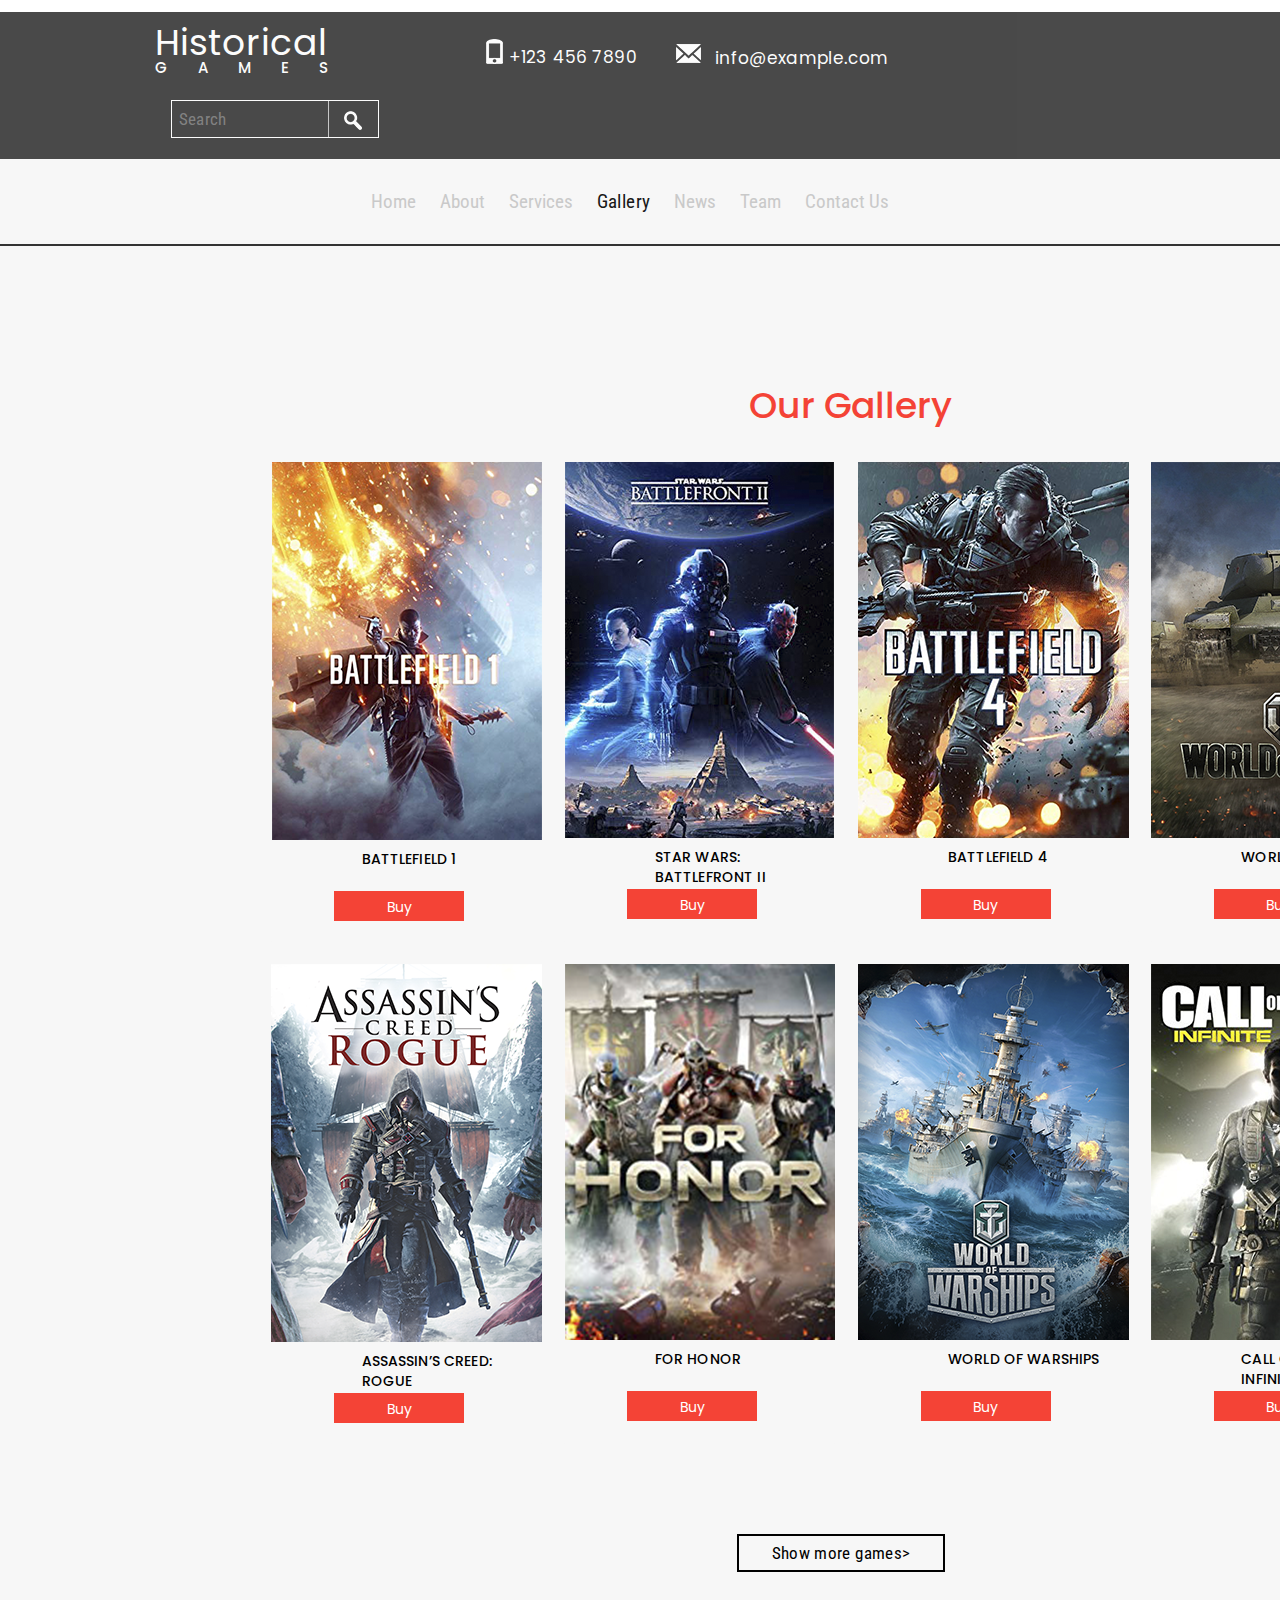
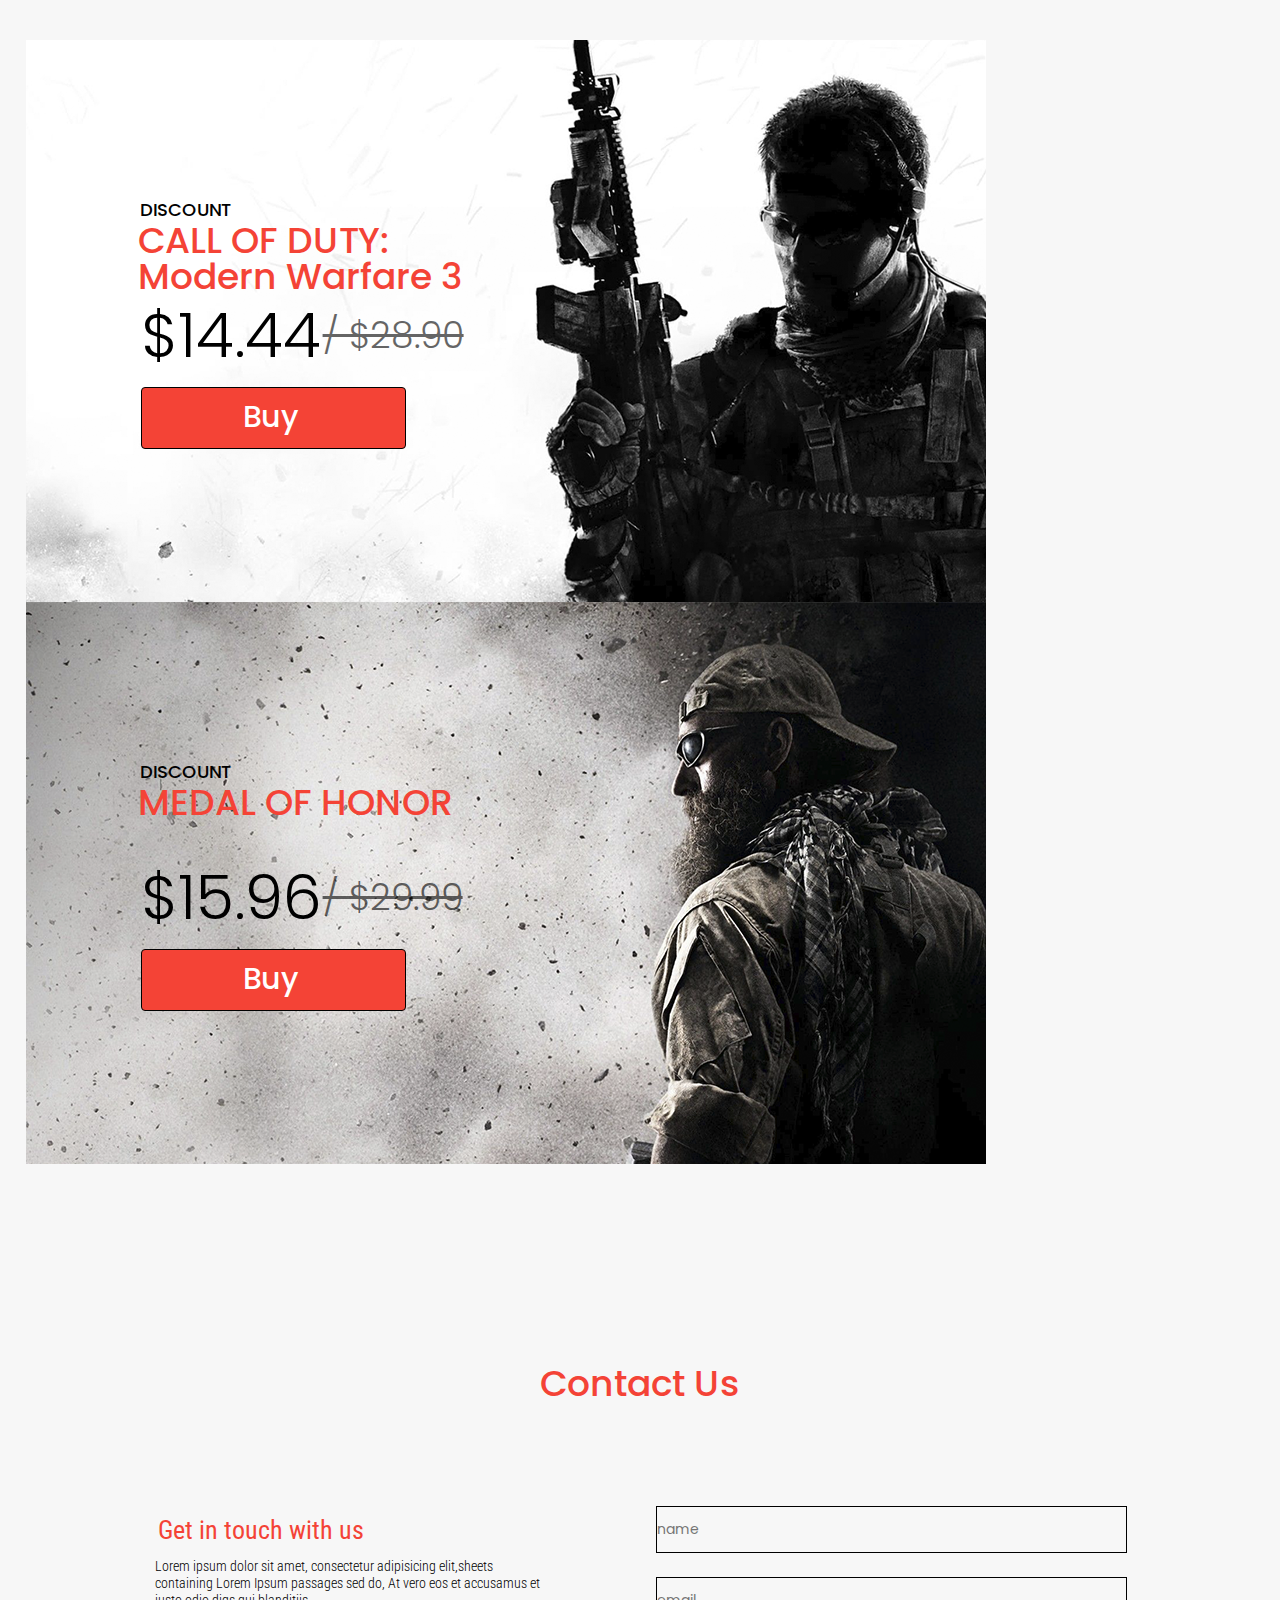
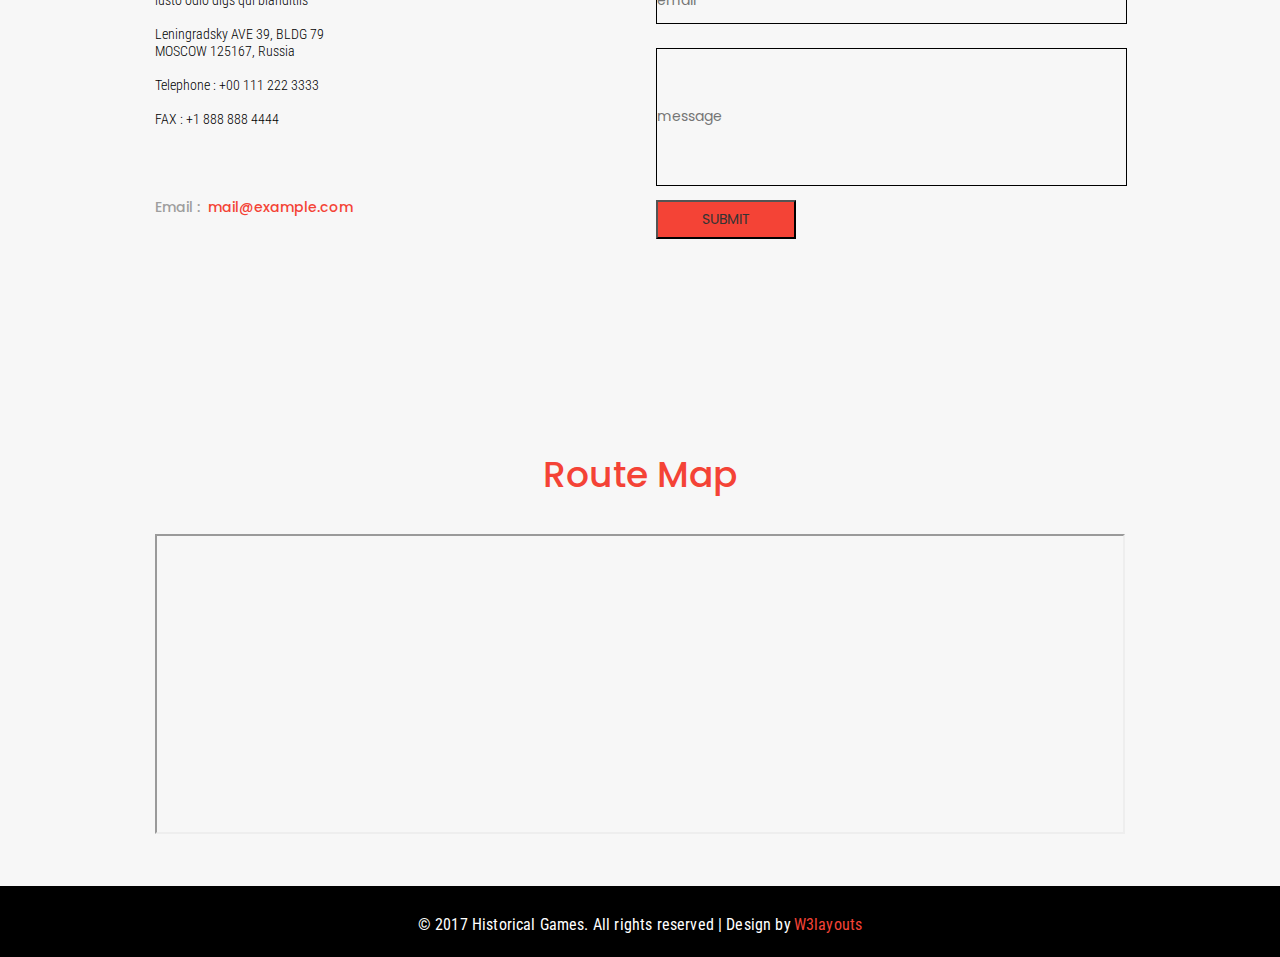
==== commit b9f190ae: "lesson8" ====
--- a/catalog.html
+++ b/catalog.html
@@ -23,7 +23,7 @@
 		<![endif]-->
 	</head>
 	<body>
-		<div class="containermy">
+		<div style="background-color:#f7f7f7;" class="containermy">
 			<div class="header clearFix">
 				<div class="headerIn clearFix">
 					<h2 class="nameHistorical clearFix">Historical</h2>
--- a/css/style.css
+++ b/css/style.css
@@ -6,7 +6,7 @@
 html, body{
 	font-family: 'Poppins', sans-serif;
 	height: 100%;
-	background-color:#f7f7f7;
+	/* background-color:#f7f7f7; */
 }
 
 .clearFix:after{
@@ -25,9 +25,11 @@
 	
 }
 .startPage{
-	height:725px;
-	background-image:url(../img/bgMain.jpg);
+	height:625px;
+	background:url(../img/bgMain.png) 100% 100% no-repeat;
 	display: flow-root;
+	background-repeat: no-repeat;
+    
 }
 .header{
 	margin-top: 12px;
@@ -142,50 +144,47 @@
 
 .textSmall{
 	white-space: nowrap;
-	padding-top: 165px;
-	padding-left: 906px;
-    width: 107px;
-    height: 18px;
+	
     color: #ffffff;
     font-family: "Roboto Condensed";
     font-size: 18px;
     font-weight: 400;
     line-height: 48px;
     letter-spacing: 0.18px;
+	text-align:center;
 }
 .centralText{
 	display:block;
+	margin: 10px auto;
 }
 .mainText{
 	white-space: nowrap;
-	padding-left: 670px;
-	/* Style for "Morbi in n" */
-	width: 576px;
-	height: 48px;
-	color: #ffffff;
-	font-family: Poppins;
-	font-size: 60px;
-	font-weight: 500;
-	line-height: 48px;
-	/* Text style for "M, orbi in" */
-	letter-spacing: 0.6px;
+    /* padding-left: 670px; */
+    /* width: 576px; */
+    /* height: 48px; */
+    color: #ffffff;
+    font-family: Poppins;
+    font-size: 60px;
+    font-weight: 500;
+    line-height: 48px;
+    letter-spacing: 0.6px;
+    text-align: center;
+    /* display: inherit; */
+    margin: 10px;
 }
 .dash {
-	width: 80px;
-    padding-top: 16px;
-    padding-left: 917px;
+	display: block;
+    width: 80px;
+    margin: 0 auto;
 }
 .socialNets{
-	display: flex;
-    height: 40px;
-    margin-left: 860px;
-    margin-top: 127px;
-	margin-bottom: 146px;
+	display: block;
+    text-align: center;
 }
 .ring1{
 	z-index: 1;
     padding-right: 10px;
-
+	
 }
 .facebook-logo{
 	z-index:2;
@@ -211,29 +210,33 @@
     padding-left: 11px;
     padding-top: 16px;
 }
+
 .aboutUs{
-	display:flex;
-	height:500px;
+	display: block;
+    height: 338px;
+    width: 970px;
+    margin: 81px auto;
+}
+.aboutUsText{
+	float: left;
+    width: 425px;
+    margin: 21px auto;
 }
 .aboutH3{
 	/* Style for "About Us!" */
 	white-space:nowrap;
-	width: 169px;
-	height: 28px;
+	
 	color: #f44336;
 	font-family: Poppins;
 	font-size: 36px;
 	font-weight: 500;
 	line-height: 36px;
-	position: absolute;
-    padding-left: 475px;
-    padding-top: 75px;
+	
 }
 .aboutH2{
 	/* Style for "Lorem Ipsu" */
 	white-space:nowrap;
-	width: 301px;
-	height: 45px;
+	
 	color: #f44336;
 	font-family: "Arial - Bold MT";
 	font-size: 48px;
@@ -241,14 +244,10 @@
 	line-height: 48px;
 	/* Text style for "Lorem Ipsu" */
 	letter-spacing: 0.48px;
-	position: absolute;
-    padding-left: 475px;
-    padding-top: 106px;
 }
 .aboutParagraph{
 	/* Style for "Nemo enim" */
-	width: 398px;
-	height: 203px;
+	
 	color: #999999;
 	font-family: "Roboto Condensed";
 	font-size: 12px;
@@ -256,37 +255,41 @@
 	line-height: 24px;
 	/* Text style for "Nemo enim" */
 	letter-spacing: 0.12px;
-	position: absolute;
-    padding-left: 475px;
-    padding-top: 158px;
+	
 }
 .girlWithHook{
 	float: left;
-    position: absolute;
-    padding-top: 83px;
-    padding-left: 906px;
-}
+	
+}
+
+
 .services{
-	display:flex;
-	height:762px;
+	min-height: auto;
+    min-width: auto;
+    display: block;
+    height: 564px;
+    width: 970px;
+    margin: 0 auto;
 }
 .nameServ{
-	width: 149px;
-    height: 29px;
+	
     color: #f44336;
     font-family: Poppins;
     font-size: 36px;
     font-weight: 500;
     line-height: 48px;
-    margin-top: 92px;
-    margin-left: 888px;
-	position: absolute;
-}
+	min-width: auto;
+    text-align: center;
+    
+}
+.servicesBlock{
+	float:left;
+}
+
 .headerRed{
 	/* Style for "Repreh Qui" */
 	white-space:nowrap;
-	width: 216px;
-	height: 18px;
+	
 	color: #f44336;
 	font-family: Poppins;
 	font-size: 16px;
@@ -294,14 +297,11 @@
 	line-height: 24px;
 	/* Text style for "Repreh Qui" */
 	letter-spacing: 0.16px;
-	position: absolute;
-    margin-top: 212px;
-    margin-left: 533px;
+	
 }
 .textRed{
 	/* Style for "Itaque ear" */
-	width: 282px;
-	height: 51px;
+	
 	color: #999999;
 	font-family: "Roboto Condensed";
 	font-size: 12px;
@@ -309,15 +309,13 @@
 	line-height: 20px;
 	/* Text style for "Itaque ear" */
 	letter-spacing: 0.12px;
-	position: absolute;
-    margin-left: 447px;
-    margin-top: 248px;
+	width: 283px;
+	margin-bottom: 88px;
 }
 .header2{
 	/* Style for "Aut Perfer" */
 	white-space:nowrap;
-	width: 206px;
-	height: 14px;
+	
 	color: #000000;
 	font-family: Poppins;
 	font-size: 16px;
@@ -325,14 +323,11 @@
 	line-height: 24px;
 	/* Text style for "Aut Perfer" */
 	letter-spacing: 0.16px;
-	position: absolute;
-    margin-left: 542px;
-    margin-top: 385px;
+	
 }
 .text2{
 	/* Style for "Itaque ear" */
-	width: 282px;
-	height: 51px;
+	
 	color: #999999;
 	font-family: "Roboto Condensed";
 	font-size: 12px;
@@ -340,210 +335,429 @@
 	line-height: 20px;
 	/* Text style for "Itaque ear" */
 	letter-spacing: 0.12px;
-	position: absolute;
-    margin-left: 467px;
-    margin-top: 419px;
-}
-.header3{
-	position: absolute;
-    margin-left: 529px;
-    margin-top: 560px;
-}
-.text3{
-	position: absolute;
-    margin-left: 467px;
-    margin-top: 594px;
-}
-.header4{
-	position: absolute;
-    margin-left: 1177px;
-    margin-top: 212px;
-}
-.text4{
-	position: absolute;
-    margin-left: 1177px;
-    margin-top: 248px;
-}
-.header5{
-	position: absolute;
-    margin-left: 1177px;
-    margin-top: 386px;
-}
-.text5{
-	position: absolute;
-    margin-left: 1177px;
-    margin-top: 422px;
-}
-.header6{
-	position: absolute;
-    margin-left: 1177px;
-    margin-top: 560px;
-}
-.text6{
-	position: absolute;
-    margin-left: 1177px;
-    margin-top: 596px;
+	width: 283px;
+	margin-bottom: 88px;
+	
 }
 .AllElips{
-	position:absolute;
-	margin-top:208px;
-	margin-left:815px;
-	height:448px;
-	
-}
+	float:left;
+	margin: 0px 54px;
+}
+
 .gallery{
-	display:flex;
-	height:889px;
+	display:block;
+    width: 1200px;
+    height: auto;
+    margin: 93px auto;
+	
 }
 .nameGallery{
 	/* Style for "Our Galler" */
-	width: 201px;
-	height: 37px;
+	
 	white-space:nowrap;
 	color: #f44336;
 	font-family: Poppins;
 	font-size: 36px;
 	font-weight: 500;
 	line-height: 48px;
-	position:absolute;
-	margin-top:91px;
-	margin-left:858px;
-}
-.imgAssasin{
-	position: absolute;
-    margin-left: 374px;
-    margin-top: 222px;
-    height: 483px
-}
-.frame1{
-	/* Style for "Buy" */
-	width: 26px;
-	height: 15px;
-	
+	text-align:center;
+	
+}
+.galleryAllBlocks{
+	display:block;
+	margin-top: 92px;
+}
+.galleryFrame{
+	margin: 0px 14px;
+	width:271px;
+	height:482px;
 	color: #ffffff;
 	font-family: Poppins;
 	font-size: 14px;
 	font-weight: 500;
 	line-height: 24px;
-	/* Text style for "B, uy" */
 	letter-spacing: 0.14px;
-	position: absolute;
-    margin-top: 668px;
-    margin-left: 497px;
-    height: 15px;
-}
-.imgTombraider{
-	position: absolute;
-    margin-left: 674px;
-    margin-top: 222px;
-    height: 483px
-}
-.frame2{
-    margin-left: 796px;
-}
-.imgRyse_son_of_rome{
-	position: absolute;
-    margin-left: 974px;
-    margin-top: 222px;
-    height: 483px
-}
-.frame3{
-    margin-left: 1096px;
-}
-.imgWarcraft{
-	position: absolute;
-    margin-left: 1274px;
-    margin-top: 222px;
-    height: 483px
-}
-.frame4{
-    margin-left: 1396px;
-}
-.slider{
-	display:flex;
-	background:url(img/testimonial.png);
-	height:537px;
+	text-align:center;
+	float:left;
+}
+
+}
+.imgframe{
+	width: 271px;
+	height: 376px;
+	
+}
+.paragraphFrame{
+	white-space:nowrap;
+	color: #000000;
+	font-family: Poppins;
+	font-size: 14px;
+	font-weight: 500;
+	line-height: 23.94px;
+	text-transform: uppercase;
+	letter-spacing: 0.14px;
+	height: 50px;
+	
+}
+.btnBuyGallery{
+	width: 130px;
+	height: 30px;
+	background-color: #f44336;
+	text-align:center;
+}
+
+
+.posterSlider{
+	display:inline-block;
+	background:url(../img/testimonial.png) 100% 100% no-repeat;
+	width: 100%;
+    height: 100%;
 	
 }
 .textSlider{
-	/* Style for "Testimonia" */
-	width: 277px;
-	height: 39px;
-	/*opacity: -1;*/
 	color: #ffffff;
 	font-family: Poppins;
 	font-size: 48px;
 	font-weight: 500;
 	line-height: 48px;
-	position:absolute;
-	margin-top:85px;
-	margin-left:820px;
-	height:39px;
+	text-align: center;
+	margin-top: 83px;
 }
 .icon2{
-	/* Style for "иконка 2" */
 	width: 45px;
 	height: 38px;
-	
 	opacity: 0.7;
-	position:absolute;
-	margin-top:214px;
-	margin-left:931px;
-}
-.restangle1{
-	/* Style for "Прямоуголь" */
-	width: 37px;
-	height: 37px;
-	border: 1px solid #ffffff;
-	
-	position:absolute;
-	margin-top:312px;
-	margin-left:377px;
-}
-.left{
-	/* Style for "" */
-	width: 11px;
-	height: 17px;
+    margin: auto;
+    margin-top: 90px;
+    margin-bottom: 53px;
+    display: block;
+}
+.blockInMemory{
+	display:block;
+	width: 978px;
+	height: 136px;
+	margin: 0 auto;
+	margin-bottom: 90px;
+}
+.aSliderLeft{
 	text-decoration:none;
 	color: #ffffff;
 	font-family: "Font Awesome";
 	font-size: 30px;
 	font-weight: 400;
-	position:absolute;
-	margin-top:315px;
-	margin-left:387px;
-}
-.sliderTextAutor{
-	text-align:center;
-	width: 935px;
-	height: 136px;
-	color: #ffffff;
-	font-family: "Roboto Condensed";
-	font-size: 14px;
-	font-weight: 300;
-	position:absolute;
-	margin-top:303px;
-	margin-left:493px;
-}
-.restangle2{
-	margin-left:1509px;
-
-
-
+	float: left;
+    border: 1px solid;
+    width: 37px;
+    height: 37px;
+    text-align: center;
+}
+.aSliderRight{
 	text-decoration:none;
-	width: 11px;
-	height: 17px;
-	
 	color: #ffffff;
 	font-family: "Font Awesome";
 	font-size: 30px;
 	font-weight: 400;
-	
-	margin-top:315px;
-	margin-left:1522px;
-}
-
-
+	float: left;
+    border: 1px solid;
+    width: 37px;
+    height: 37px;
+    text-align: center;
+}
+.sliderTextAutor{
+	text-align:center;
+	color: #ffffff;
+	font-family: "Roboto Condensed";
+	font-size: 14px;
+	font-weight: 300;
+	float:left;
+	width: 900px;
+}
+
+.news{
+	width: 1065px;
+	height: 695px;
+	margin:96px auto;
+	display:block;
+	text-align: center;
+}
+.latestNews{
+	width: 494px;
+	height: 565px;
+	float: left;
+	display:block;
+}
+.headerLatestNews{
+	color: #000000;
+	font-family: Poppins;
+	font-size: 24px;
+	font-weight: 500;
+	line-height: 48px;
+	text-align:left;
+}
+.blockNews{
+	width: 473px;height: 139px;
+	display:block;
+	margin-bottom: 49px;
+	float: left;
+    display: inline-flex;
+}
+.blockOfDate{
+	width: 98px;
+	height: 139px;
+	border-radius: 49px;
+	border: 1px solid #e8e8e8;
+	background-color: #f7f7f7;
+	float:left;
+}
+.dayOfNews{
+	color: #000000;
+    font-family: Poppins;
+    font-size: 47px;
+    font-weight: 500;
+    line-height: 21px;
+    margin-top: 36px;
+}
+.dateOfNews{
+	color: #9e9e9e;
+	font-family: Poppins;
+	font-size: 20px;
+	font-weight: 500;
+	line-height: 7px;
+}
+.blockTextNews{
+	font-family: "Roboto Condensed";
+	font-weight: 300;
+	width:309px;
+	height:74px;
+	display:block;
+	float: left;
+    margin-left: 66px;
+}
+.headerNews{
+	/* Style for "Fugiat Quo" */
+	
+	color: #f44336;
+	font-family: "Roboto Condensed";
+	font-size: 16px;
+	font-weight: bold;
+	line-height: 48px;
+	display:block;
+	text-align: left;
+}
+.textNews{
+	
+	color: #9e9e9e;
+	font-family: "Roboto Condensed";
+	font-size: 14px;
+	font-weight: 300;
+	line-height: 24px;
+	display:block;
+	text-align: left;
+}
+
+.featuredEvents{
+	display:block;
+	float:left;
+	width: 570px;
+}
+.headerFeaturedEvents{
+	/* Style for "Featured E" */
+	color: #000000;
+	font-family: Poppins;
+	font-size: 24px;
+	font-weight: 500;
+	line-height: 48px;
+	text-align: left;
+}
+.headerNewsEvents{
+	color: #f44336;
+	font-family: Poppins;
+	font-size: 36px;
+	font-weight: 500;
+	line-height: 48px;
+}
+.GTLT{
+	float:right;
+}
+.bottomHeaderLine{
+	border: 1px solid #f0f0f0;
+	width: 570px;
+	display:block;
+}
+.BlockImgEvents{
+	width: 576px;
+    height: 120px;
+    margin: 0 auto;
+    margin-right: 0px;
+}
+.blockDetails{
+	text-align: left;
+}
+
+.toggler {
+	display: none;
+	text-align:left;
+}
+.toggler+.toggler-content {
+	max-height: 0;
+	opacity: 0;
+	overflow: hidden;
+	transition: all .4s ease-in-out;
+}
+.toggler:checked+.toggler-content {
+	max-height: 100px;
+	opacity: 1;
+	width: 534px;
+	height: 62px;
+	color: #505050;
+	font-family: "Roboto Condensed";
+	font-size: 14px;
+	font-weight: 300;
+	line-height: 20px;
+	/* Text style for "." */
+	color: #000000;
+	font-size: 15px;
+	background-color: #f5f5f5;
+	margin-left: 15px;
+}
+.blockDetails label:hover{
+	color:red;
+}
+.blockDetails label{
+	width: 570px;
+	height: 40px;
+	box-shadow: 0 1px 3px rgba(0, 0, 0, 0.2);
+	border-radius: 4px;
+	border: 1px solid #ffffff;
+	background-color: #ffffff;
+	
+	color: #000000;
+	font-family: "Roboto Condensed";
+	font-size: 16px;
+	font-weight: bold;
+	line-height: 48px;
+	/* Text style for "+" */
+	font-size: 18px;
+	display: block;
+}
+
+.ourTeam{
+	width: 100%;
+	height: auto;
+	background-color: #f7f7f7;
+	display: inline-block;
+}
+.aArrowRight{
+	width: 40px;
+    height: 40px;
+    display: block;
+    margin-right: 40px;
+    margin-top: -14px;
+    float: right;
+}
+.headerOurTeam{
+	white-space: nowrap;
+	width: 177px;
+    color: #f44336;
+    font-family: Poppins;
+    font-size: 36px;
+    font-weight: 500;
+    line-height: 48px;
+    margin: 0 auto;
+	margin-top:98px;
+	margin-bottom:68px;
+    display: block;
+	text-align:center;
+}
+.blockPersons{
+	width:1171px;
+	height:auto;
+	margin: 0 auto;
+	display:block;
+}
+.blockPerson{
+	width:271px;
+	height:auto;
+	float:left;
+	margin-right: 15px;
+}
+.fotoPerson{display: block;}
+.nameOfPerson{
+	white-space:nowrap;
+	width: 123px;
+	height: 24px;
+	color: #f44336;
+	font-family: Poppins;
+	font-size: 24px;
+	font-weight: 500;
+	line-height: 31px;
+	display:block;
+	
+}
+.profession{
+	width: 69px;
+	height: 12px;
+	color: #838383;
+	font-family: "Roboto Condensed";
+	font-size: 16px;
+	font-weight: 300;
+	line-height: 30px;
+	display: contents;
+}
+.contactNets{
+	width: 171px;
+	height: 30px;
+	display: block;
+	margin-bottom: 79px;
+	
+}
+.facebookNet{display: block;float:left;margin-right: 10px;}
+.twitterNet{display: block;float:left;margin-right: 10px;}
+.RSSNet{display: block;float:left;margin-right: 10px;}
+.VkNet{display: block;float:left;margin-right: 10px;}
+
+
+.subscribe{
+	width: 100%;
+    height: auto;
+    background: url(../img/longBackgraundLogo.png) 100% 100% no-repeat;
+    display: inline-grid;
+}
+.headerSubscribe{
+	width: 419px;
+	height: 39px;
+	opacity: 1;
+	color: #ffffff;
+	font-family: Poppins;
+	font-size: 48px;
+	font-weight: 500;
+	line-height: 48px;
+	
+    margin: 0 auto;
+    white-space: nowrap;
+	margin-top: 72px;
+    margin-bottom: 63px;
+}
+.subscribeFields{
+	width:630px;
+	height:auto;
+	display:block;
+	margin:0 auto;
+margin-bottom:80px;}
+.subEmail{
+	width: 499px;
+	height: 49px;
+	background-color: #ffffff;
+	opacity: 1;
+	float:left;
+}
+.btnSubscribe{
+	width: 119px;
+	height: 53px;
+	background-color: #f44336;
+	opacity: 1;
+	float:left;
+}
 
 
 ul {
@@ -1112,6 +1326,32 @@
 		margin: 0 2%;
 	}
 }
+
+@media screen and (max-width:1200px){
+	.gallery{
+		width: 670px;
+	}
+	.blockInMemory{
+		width: 578px;
+	}
+	.sliderTextAutor{
+		width: 500px;
+	}
+	.news{
+	height:auto;}
+	.latestNews {
+		float:none;
+		margin: 0 auto;
+	}
+	.featuredEvents{
+		float:none;
+		margin: 0 auto;
+	}
+	.blockPersons{
+		width: 577px;
+	}
+}
+
 
 
 @media screen and (max-width: 970px){
@@ -1251,5 +1491,8 @@
 			
 			
 		}
-		
-	}			+	}
+	.blockPersons {
+		width: 24%;
+	}
+	}							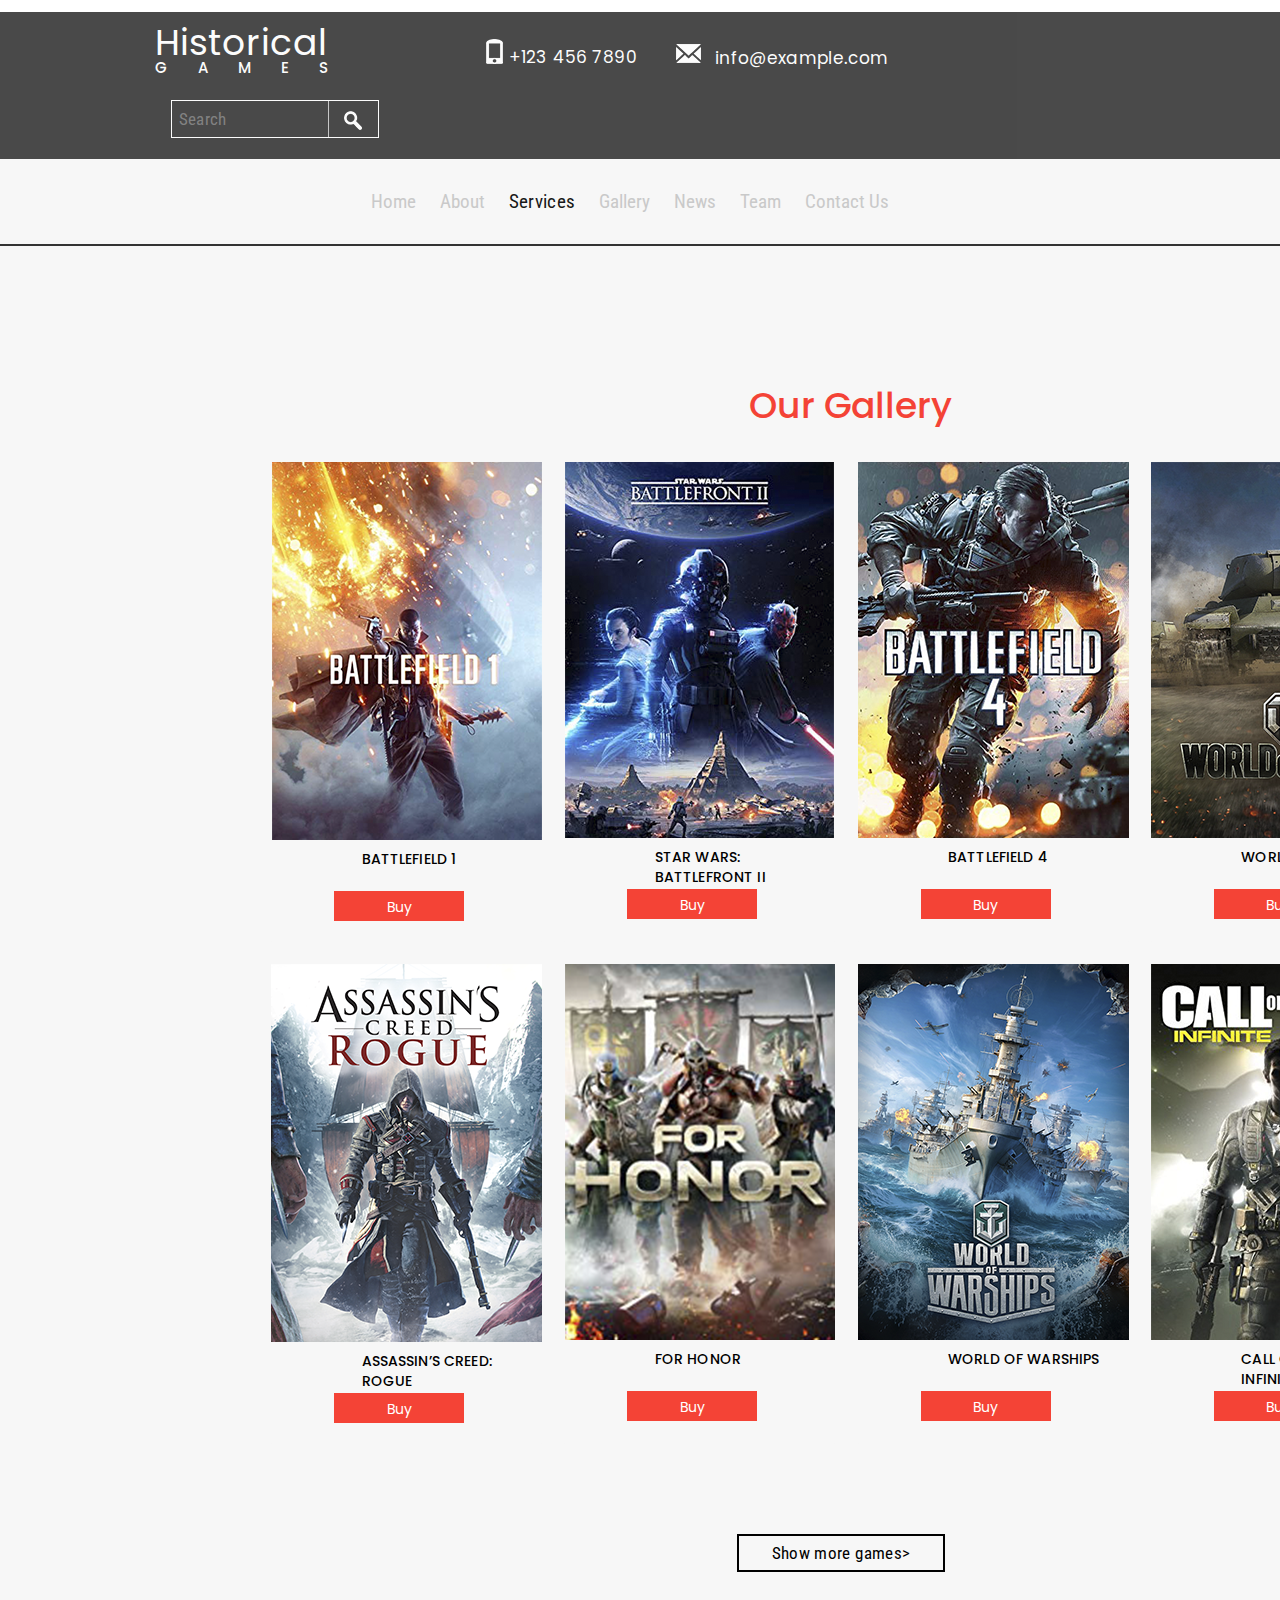
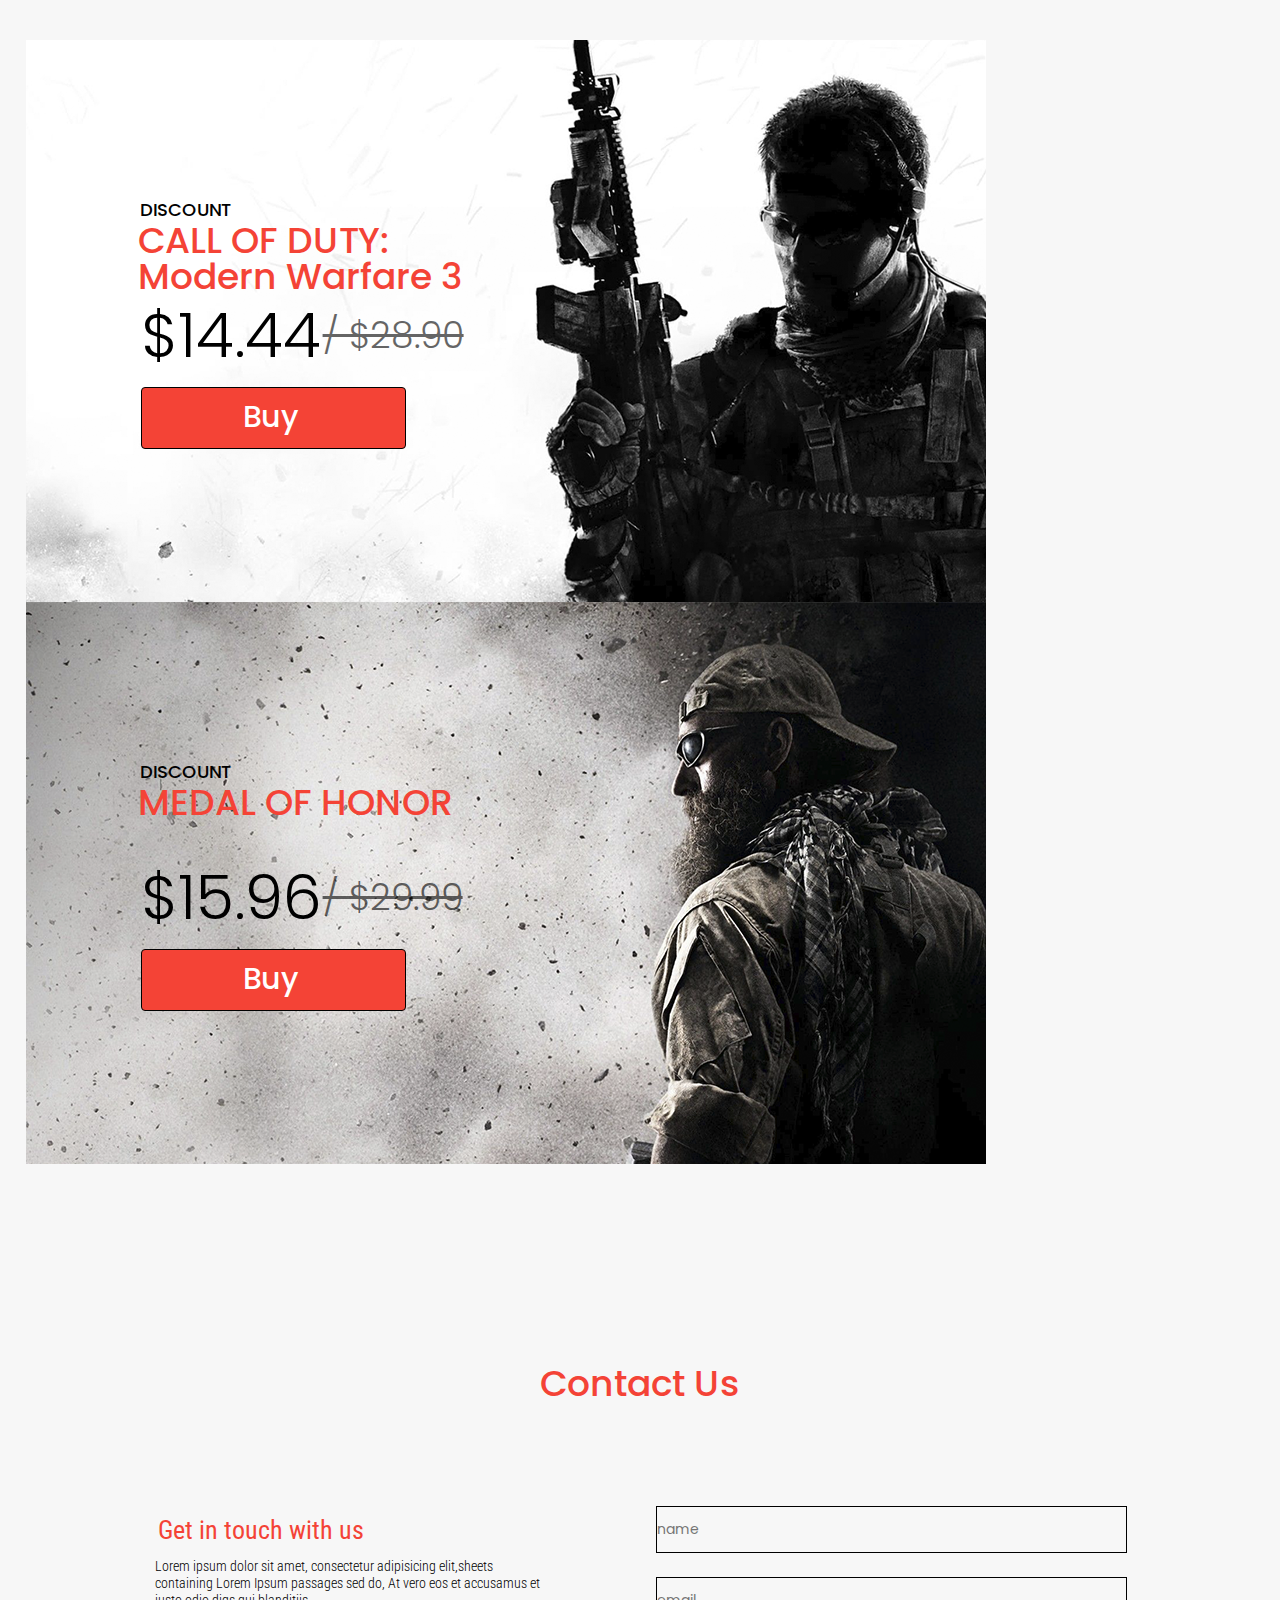
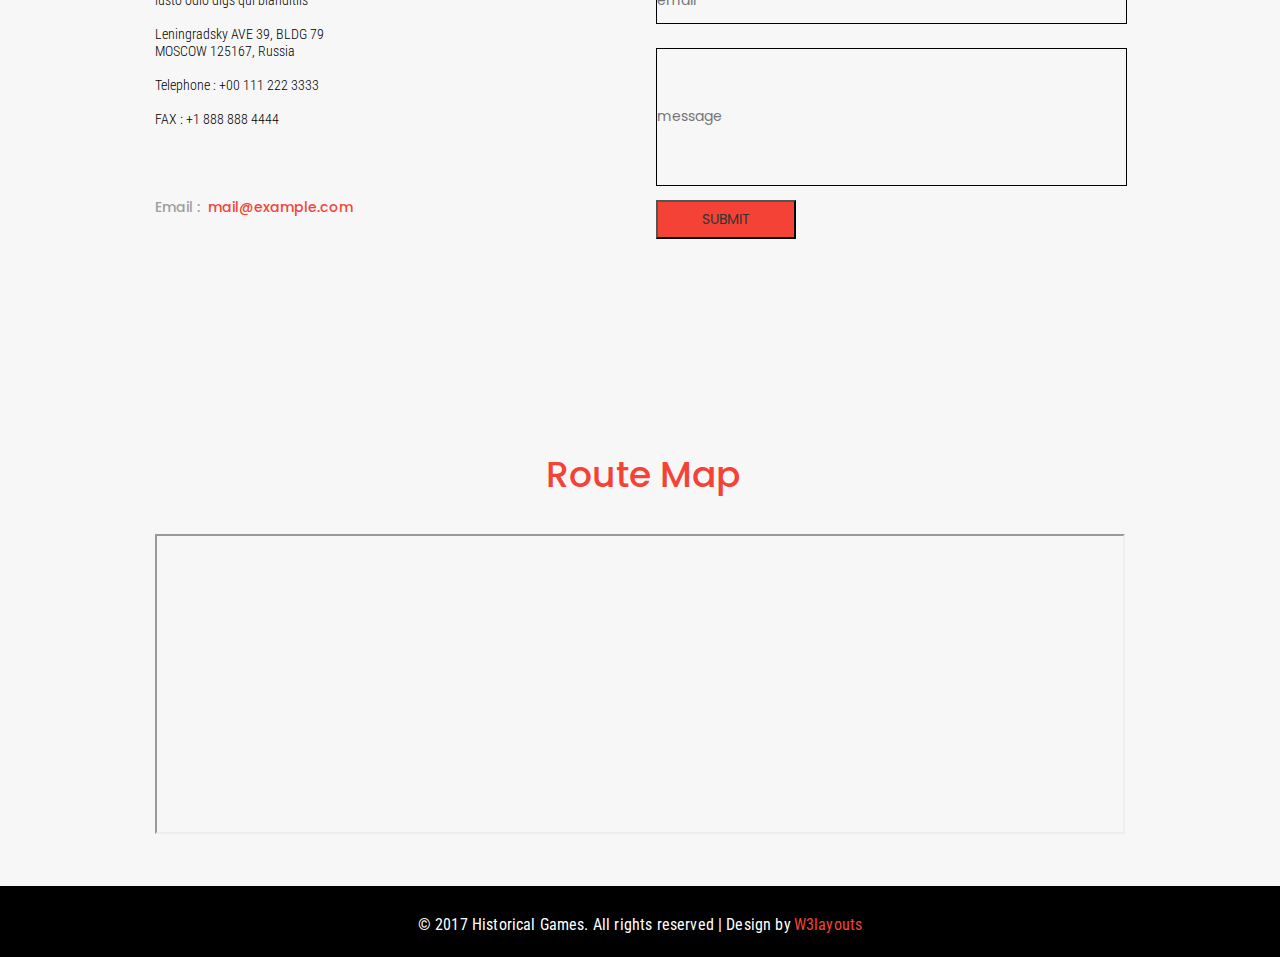
==== commit 69507a68: "end of lesson8" ====
--- a/catalog.html
+++ b/catalog.html
@@ -45,8 +45,8 @@
 			<ul>
 					<li class="menuList clearFix"><a href="index.html" class="menuLink">Home</a></li>
 					<li class="menuList clearFix"><a href="#" class="menuLink">About</a></li>
-					<li class="menuList clearFix"><a href="#" class="menuLink">Services</a></li>
-					<li class="menuListActive clearFix"><a href="product.html" class="menuLinkAvtive">Gallery</a></li>
+					<li class="menuListActive clearFix"><a href="catalog.html" class="menuLinkAvtive">Services</a></li>
+					<li class="menuList clearFix"><a href="product.html" class="menuLink">Gallery</a></li>
 					<li class="menuList clearFix"><a href="#" class="menuLink">News</a></li>
 					<li class="menuList clearFix"><a href="#" class="menuLink">Team</a></li>
 					<li class="menuList clearFix"><a href="contacts.html" class="menuLink">Contact&nbspUs</a></li>
@@ -162,7 +162,7 @@
 											
 											<img src="img/CALL_OF_DUTY_w.png" alt="CALL_OF_DUTY">
 										</div>
-										<div class="discount1">
+										<div class="discountBanner">
 											<p class="textDiscount">discount</p>
 											<p class="nameOfDiscount">MEDAL&nbspOF&nbspHONOR</p>
 											<p class="prise">$15.96 </p><p class="prise priseSlash"> / $29.99</p>
--- a/css/style.css
+++ b/css/style.css
@@ -264,28 +264,33 @@
 
 
 .services{
-	min-height: auto;
-    min-width: auto;
+	height: auto;
+    background-color: #f7f7f7;
     display: block;
-    height: 564px;
-    width: 970px;
-    margin: 0 auto;
-}
+}
+
 .nameServ{
-	
-    color: #f44336;
+	color: #f44336;
     font-family: Poppins;
     font-size: 36px;
     font-weight: 500;
     line-height: 48px;
-	min-width: auto;
+    /* min-width: auto; */
     text-align: center;
-    
+    margin: 0 auto;
+    padding-top: 92px;
+    /* display: block; */
+    margin-bottom: 82px;
+    /* float: none; */
+    width: 150px;
 }
 .servicesBlock{
 	float:left;
 }
-
+.allServices{
+	width:990px;
+	height:440px;
+	margin: 0 auto;}
 .headerRed{
 	/* Style for "Repreh Qui" */
 	white-space:nowrap;
@@ -695,14 +700,12 @@
 	
 }
 .profession{
-	width: 69px;
-	height: 12px;
 	color: #838383;
-	font-family: "Roboto Condensed";
-	font-size: 16px;
-	font-weight: 300;
-	line-height: 30px;
-	display: contents;
+    font-family: "Roboto Condensed";
+    font-size: 16px;
+    font-weight: 300;
+    line-height: 30px;
+	white-space:nowrap;
 }
 .contactNets{
 	width: 171px;
@@ -1108,13 +1111,13 @@
 	font-size: 36px;
 	font-weight: 500;
 	line-height: 48px;
-	margin: 0px 40%;
+	margin: 0px auto;
     position: relative;
 	
 }
 .map{
 	margin: 47px auto;
-    float: left;
+    text-align:center;
 }
 .clr{
 	display:block;
@@ -1439,21 +1442,13 @@
 		margin-top: -1px;
 		
 	}
-	.btnSearch {
-		
-		.menu {
-			
-			margin-left: 12px;
-			
-		}
-		
-		
+	.btnSearch {}		
+	.menu {margin-left: 12px;}
 		.row{
 			float: left;
 			margin: 0% 0%;
 			width:50%;
 		}
-		
 		.textGallery {
 			width: 100%;
 			margin: 37px 30%;
@@ -1467,7 +1462,6 @@
 			margin: 68px 29%;
 			position:relative;
 		}
-		
 		.footer {
 			width: 100%;
 			max-width:100%;
@@ -1492,7 +1486,4 @@
 			
 		}
 	}
-	.blockPersons {
-		width: 24%;
-	}
-	}							+							